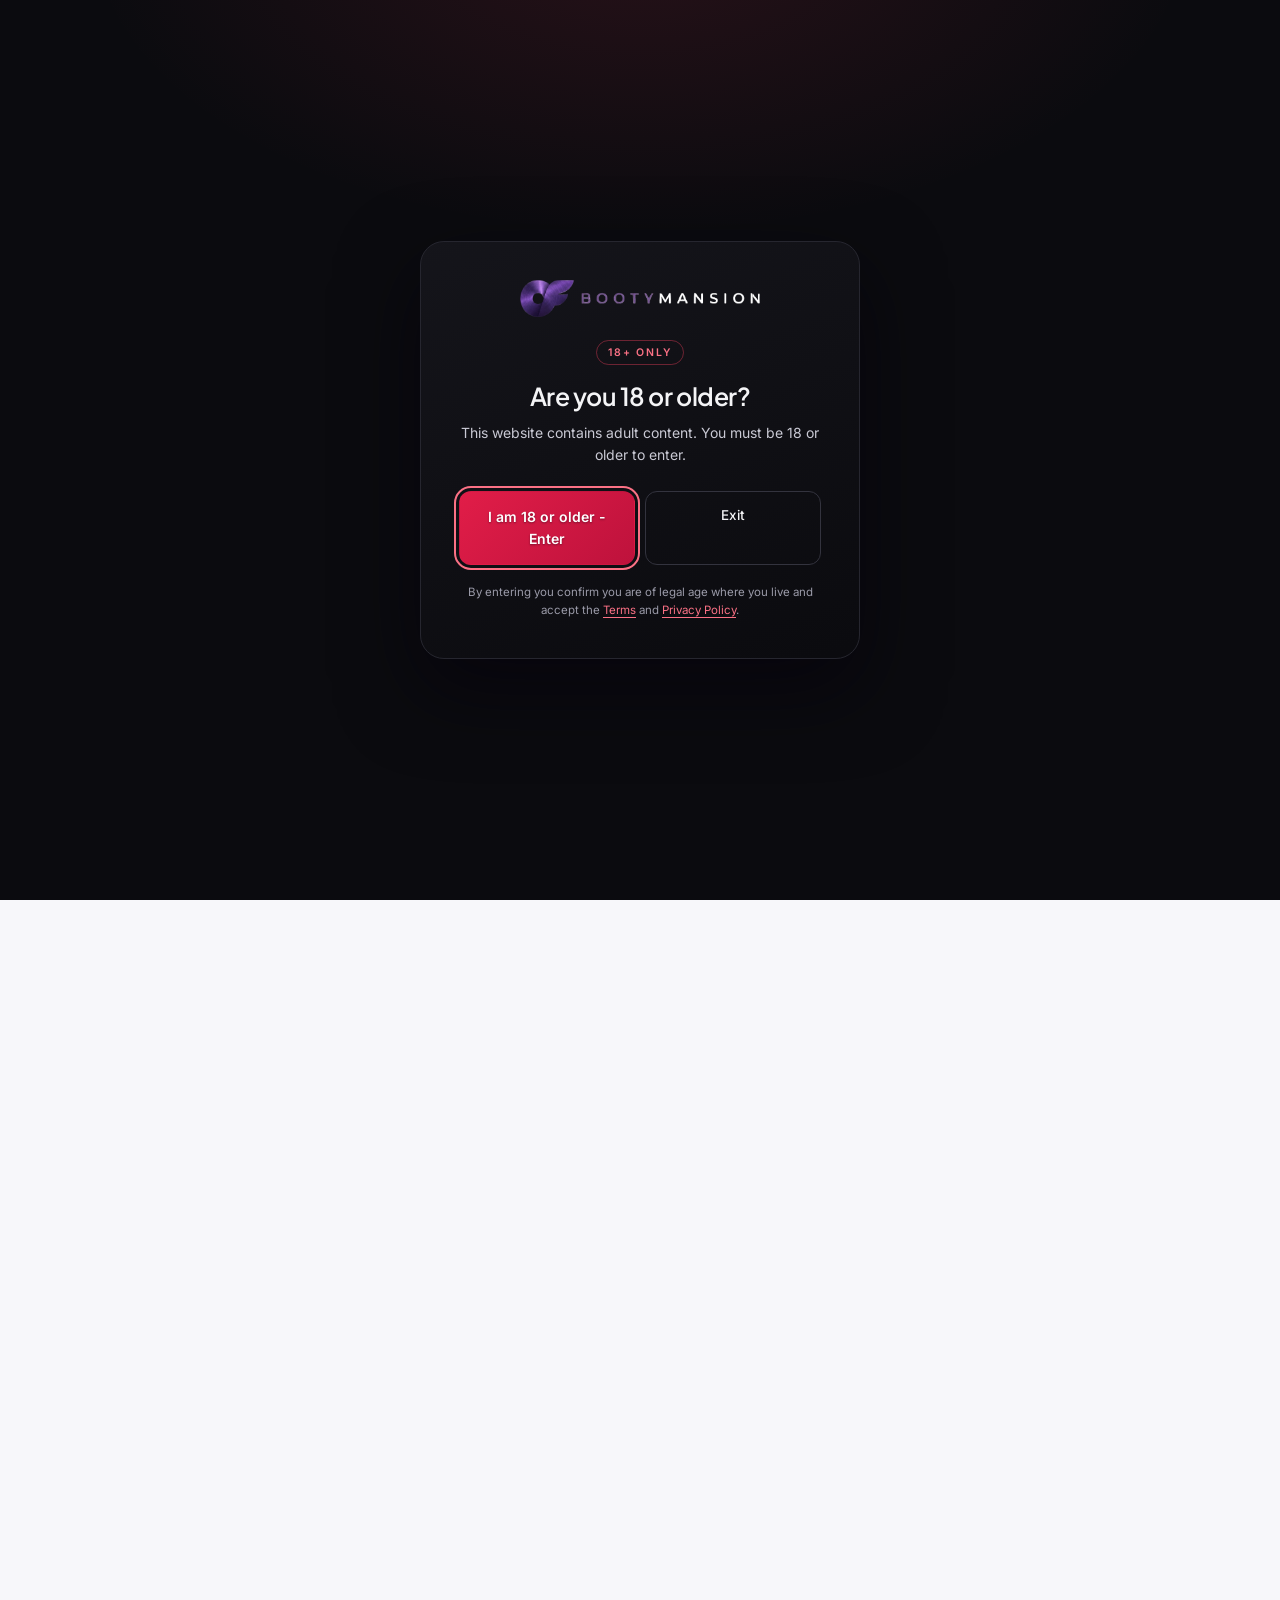
==== index.html @ 32f67596 "Add shared header/drawer to every public page with collapsible searchable categories - One shared co" ====
<!doctype html>
<html lang="en">
<head>
  <meta charset="utf-8">
  <meta name="viewport" content="width=device-width, initial-scale=1">
  <meta name="theme-color" content="#0B0B0F">
  <meta name="color-scheme" content="dark light">
  <meta name="robots" content="index,follow">
  <!-- Adult-content rating signals (required on every page). -->
  <meta name="rating" content="adult">
  <meta name="RATING" content="RTA-5042-1996-1400-1577-RTA">

  <!-- Brand assets (transparent PNG). -->
  <link rel="icon" type="image/png" sizes="32x32" href="./assets/favicon-32.png">
  <link rel="icon" type="image/png" sizes="192x192" href="./assets/favicon-192.png">
  <link rel="apple-touch-icon" href="./assets/apple-touch-icon.png">

  <!-- THEME BOOTSTRAP: runs before the stylesheet so the right theme paints first.
       Saved choice wins; otherwise the device setting decides; dark is the default. -->
  <script>
    (function () {
      var theme = "dark";
      try {
        var saved = localStorage.getItem("theme");
        if (saved === "light" || saved === "dark") theme = saved;
        else if (window.matchMedia && window.matchMedia("(prefers-color-scheme: light)").matches) theme = "light";
      } catch (error) {
        if (window.matchMedia && window.matchMedia("(prefers-color-scheme: light)").matches) theme = "light";
      }

      document.documentElement.setAttribute("data-theme", theme);

      var meta = document.querySelector('meta[name="theme-color"]');
      if (meta) meta.setAttribute("content", theme === "light" ? "#F7F7FA" : "#0B0B0F");

      var preload = document.createElement("link");
      preload.setAttribute("rel", "preload");
      preload.setAttribute("as", "image");
      preload.href = theme === "light" ? "./assets/logo-lockup-light@3x.png" : "./assets/logo-lockup@3x.png";
      preload.setAttribute("fetchpriority", "high");
      document.head.appendChild(preload);
    })();
  </script>

  <!-- SITE NAME: visible branding, SEO title and meta copy all follow SITE_NAME in the script below. -->
  <title>BootyMansion | Curated Video Entertainment</title>
  <meta name="description" content="BootyMansion is a home for curated Movies, Shorts, and video picks.">
  <meta name="author" content="BootyMansion">
  <meta property="og:type" content="website">
  <meta property="og:site_name" content="BootyMansion">
  <meta property="og:title" content="BootyMansion | Curated Video Entertainment">
  <meta property="og:description" content="Explore Movies, Shorts, and the latest videos at BootyMansion.">
  <meta name="twitter:card" content="summary">
  <meta name="twitter:title" content="BootyMansion | Curated Video Entertainment">
  <meta name="twitter:description" content="Explore Movies, Shorts, and the latest videos at BootyMansion.">

  <!-- One remote font request, swap-in so text never waits on it. Falls back to system fonts offline. -->
  <link rel="preconnect" href="https://fonts.googleapis.com">
  <link rel="preconnect" href="https://fonts.gstatic.com" crossorigin>
  <link rel="preconnect" href="https://fonts.googleapis.com">
  <link rel="preconnect" href="https://fonts.gstatic.com" crossorigin>
  <link href="https://fonts.googleapis.com/css2?family=Inter:wght@400;500;600;700&family=Plus+Jakarta+Sans:wght@600;700;800&display=swap" rel="stylesheet">

  <!-- ============================================================
       ANALYTICS
       Nothing is loaded here by default. Paste your analytics snippet
       (GA4 / GTM / Plausible / Cloudflare) on the line below. Placing it
       in <head> keeps page views accurate for the single-page layout.
       ============================================================ -->

  <link rel="stylesheet" href="/assets/preloader.css">
  <script src="/assets/video-rules.js"></script>
  <script defer src="/assets/site-nav.js"></script>
  <link rel="stylesheet" href="/assets/site.css">
</head>
<body class="home-page">
  <!-- AGE GATE: runs before any content is parsed, so a locked page never
       flashes. Screen-reader/keyboard/scroll handling lives in the script. -->
  <script src="./assets/age-gate.js"></script>

  <script src="/assets/preloader.js"></script>

  <div class="ambient" aria-hidden="true"></div>
  <a class="skip-link" href="#main">Skip to content</a>

  <!-- ================= SHARED HEADER + DRAWER ================= -->
  <!-- assets/site-nav.js builds the header, overlay and drawer on every page. -->
  <div id="site-nav-root" data-nav-extras="home"></div>

  <!-- Categories are generated from the tags on the catalogue. -->
  <div class="shell chips-shell" hidden>
    <div class="chips" id="chips" role="group" aria-label="Filter videos by category"></div>
  </div>

  <!-- ================= CONTENT-FIRST VIDEO FEED ================= -->
  <main id="main" class="shell site-main">
    <section class="section home-section" id="shorts-section" aria-labelledby="shorts-title" hidden>
      <div class="section-head compact-section-head">
        <h1 id="shorts-title">Shorts</h1>
        <a class="link-btn" href="/?view=shorts">View all <span aria-hidden="true">→</span></a>
      </div>
      <div class="grid-shorts masonry-grid" id="shorts-grid"></div>
    </section>

    <div class="ad-slot shell-ad" id="ad-banner" hidden></div>

    <section class="section home-section" id="latest-section" aria-labelledby="latest-title" hidden>
      <div class="section-head compact-section-head"><h2 id="latest-title">Latest</h2></div>
      <div class="grid-latest" id="latest-grid"></div>
    </section>

    <section class="section" id="filtered-section" aria-labelledby="filtered-title" hidden>
      <div class="section-head compact-section-head">
        <h1 id="filtered-title">Videos</h1>
        <button class="link-btn" type="button" data-clear-filter>Clear filter</button>
      </div>
      <div class="grid-filtered masonry-grid" id="filtered-grid"></div>
    </section>

    <section class="section" id="catalogue-section" aria-labelledby="catalogue-title" hidden>
      <div class="section-head compact-section-head"><h1 id="catalogue-title"></h1></div>
      <div id="catalogue-grid" class="grid-filtered masonry-grid"></div>
    </section>

    <p class="catalogue-empty" id="catalogue-empty" hidden>No videos found.</p>
    <div class="load-sentinel" id="load-sentinel" aria-hidden="true" hidden></div>
  </main>

  <!-- ================= MOBILE TAB BAR ================= -->
  <nav class="tabbar" aria-label="Quick navigation">
    <a href="/" data-view-link="home" data-tab="home"><svg class="icon" viewBox="0 0 24 24" aria-hidden="true"><path d="M4 10.5 12 4l8 6.5V20a1 1 0 0 1-1 1h-4v-6h-6v6H5a1 1 0 0 1-1-1Z"></path></svg><span>Home</span></a>
    <a href="/?view=shorts" data-view-link="shorts" data-tab="shorts"><svg class="icon" viewBox="0 0 24 24" aria-hidden="true"><path d="m12 3 1.9 4.6L18.5 9.5l-4.6 1.9L12 16l-1.9-4.6L5.5 9.5l4.6-1.9L12 3Z"></path><path d="M18.5 15.5l.8 2 2 .8-2 .8-.8 2-.8-2-2-.8 2-.8.8-2Z"></path></svg><span>Shorts</span></a>
    <a href="/?view=movies" data-view-link="movies" data-tab="movies"><svg class="icon" viewBox="0 0 24 24" aria-hidden="true"><rect x="3.5" y="5" width="17" height="14" rx="2.5"></rect><path d="M8 5v14M16 5v14"></path></svg><span>Movies</span></a>
    <a href="/?view=library" data-view-link="library" data-tab="library"><svg class="icon" viewBox="0 0 24 24" aria-hidden="true"><path d="M4.5 5.5h9a2 2 0 0 1 2 2v11h-9a2 2 0 0 1-2-2Z"></path><path d="M15.5 8.5h3a1 1 0 0 1 1 1v9h-4Z"></path></svg><span>Library</span></a>
  </nav>

  <footer class="site-footer">
    <div class="shell footer-inner">
      <a class="brand" href="/" aria-label="BootyMansion home"><span class="brand-logo" role="img" aria-label="BootyMansion"></span></a>
      <nav class="footer-legal" aria-label="Legal links">
        <a href="./terms.html">Terms</a><a href="./privacy.html">Privacy</a><a href="./compliance.html">2257</a>
      </nav>
      <span class="footer-badge">18+ only</span>
      <a class="footer-telegram" data-telegram href="#telegram"><svg class="icon" viewBox="0 0 24 24" aria-hidden="true"><path d="m22 2-7 20-4-9-9-4Z"></path><path d="M22 2 11 13"></path></svg><span>Telegram</span></a>
    </div>
  </footer>

  <div class="toast" id="toast" role="status" aria-live="polite"></div>

  <script type="module">
    /* ================================================================
       CONFIG — edit these three values only
       ================================================================ */

    // Visible branding + SEO title/meta follow this value.
    let SITE_NAME = "BootyMansion";

    // TELEGRAM: paste your full channel link, e.g. "https://t.me/yourchannel".
    // Leave it empty until you have the link; every Telegram button is rendered
    // but stays inactive (and says so on hover) instead of linking nowhere.
    let TELEGRAM_URL = "";

    // ADVERTISING — one config object drives every ad slot on the page.
    // Paste the ad snippet (Adsterra or any network) as a string. A slot with an
    // empty `code` is removed completely: no placeholder box, no reserved space.
    //   banner    – responsive banner between Shorts and Latest (300x250 on
    //               phones, 728x90 on desktop).
    //   native    – one native card inside the feed, after every `every` videos.
    //   smartlink – the single "Sponsored" card in the feed; set `url` for a
    //               text card or `code` for an image/banner card.
    const AD_CONFIG = {
      banner: {
        label: "Advertisement",
        code: ""
      },
      native: {
        label: "Advertisement",
        every: 8,
        code: ""
      },
      smartlink: {
        label: "Sponsored",
        url: "",
        code: ""
      }
    };

    /* ================================================================
       ICONS (inline SVG — no icon-library download)
       ================================================================ */
    const ICONS = {
      play: '<path d="M7 4.8c0-.7.8-1.1 1.4-.7l11 7.2a.9.9 0 0 1 0 1.4l-11 7.2c-.6.4-1.4 0-1.4-.7V4.8Z"/>',
      bookmark: '<path d="M6.5 4.5h11a1 1 0 0 1 1 1v14l-6.5-4-6.5 4v-14a1 1 0 0 1 1-1Z"/>',
      share: '<circle cx="18" cy="5" r="2.6"/><circle cx="6" cy="12" r="2.6"/><circle cx="18" cy="19" r="2.6"/><path d="m8.3 10.7 7.4-4.2M8.3 13.3l7.4 4.2"/>',
      external: '<path d="M14 4h6v6"/><path d="M20 4 11 13"/><path d="M18 14v5.5H4.5V6H10"/>',
      badge: '<path d="m9 12.5 2.2 2.2L15.5 10"/><path d="M12 3.2l2.2 1.6 2.7-.2 1 2.5 2.2 1.6-.8 2.6.8 2.6-2.2 1.6-1 2.5-2.7-.2L12 19.4l-2.2-1.6-2.7.2-1-2.5-2.2-1.6.8-2.6-.8-2.6 2.2-1.6 1-2.5 2.7.2L12 3.2Z"/>'
    };

    const svg = (name, cls = "icon") =>
      `<svg class="${cls}" viewBox="0 0 24 24" aria-hidden="true" focusable="false">${ICONS[name] || ""}</svg>`;

    /* ================================================================
       HELPERS
       ================================================================ */
    const $ = (selector, root = document) => root.querySelector(selector);

    const esc = (value) =>
      String(value == null ? "" : value).replace(/[&<>"']/g, (character) => ({
        "&": "&amp;", "<": "&lt;", ">": "&gt;", '"': "&quot;", "'": "&#39;"
      }[character]));

    const clean = (value) => {
      if (typeof value !== "string") return "";
      const trimmed = value.trim();
      return trimmed ? trimmed : "";
    };

    const safeUrl = (value) => {
      const candidate = clean(value);
      if (!candidate) return "";
      try {
        const parsed = new URL(candidate, window.location.href);
        return ["http:", "https:"].includes(parsed.protocol) ? parsed.href : "";
      } catch (error) {
        return "";
      }
    };

    const formatDuration = (seconds) => {
      if (!Number.isFinite(seconds) || seconds <= 0) return "";
      const total = Math.round(seconds);
      const hours = Math.floor(total / 3600);
      const minutes = Math.floor((total % 3600) / 60);
      const secs = String(total % 60).padStart(2, "0");
      return hours ? `${hours}:${String(minutes).padStart(2, "0")}:${secs}` : `${minutes}:${secs}`;
    };

    const plural = (count) => (count === 1 ? "" : "s");

    const tone = (index) => ["244, 63, 94", "225, 29, 72", "251, 113, 133", "190, 18, 60", "253, 164, 175"][index % 5];

    function toast(message) {
      const node = $("#toast");
      if (!node) return;
      node.textContent = message;
      node.classList.add("is-visible");
      clearTimeout(toast.timer);
      toast.timer = setTimeout(() => node.classList.remove("is-visible"), 2600);
    }

    /* ================================================================
       VIDEO DATA — served by /api/videos (D1, managed from /admin)
       ================================================================ */
    const API_TIMEOUT = 7000;

    /* ================================================================
       ONE CATALOGUE
       ================================================================
       /api/videos returns every video the site knows about: the ones added
       in /admin and the ones published through the Telegram bot (the bot's
       own catalogue is mirrored into the same database on the server, so
       the admin panel and this page always read the same rows).
       ================================================================ */

    async function fetchJson(url) {
      const controller = new AbortController();
      const timer = setTimeout(() => controller.abort(), API_TIMEOUT);
      try {
        const response = await fetch(url, {
          headers: { accept: "application/json" },
          credentials: "same-origin",
          signal: controller.signal
        });
        if (!response.ok) throw new Error(`${url} responded ${response.status}`);
        return await response.json();
      } finally {
        clearTimeout(timer);
      }
    }

    let rawVideos = [];
    let apiLive = false;
    let siteSettings = null;

    // Both calls run in parallel; one failing never blocks the other.
    const [videosResult, settingsResult] = await Promise.allSettled([
      fetchJson("/api/videos"),
      fetchJson("/api/settings")
    ]);

    if (videosResult.status === "fulfilled") {
      const payload = videosResult.value || {};
      rawVideos = Array.isArray(payload.videos) ? payload.videos : [];
      apiLive = true;
    } else {
      console.warn("Video API unavailable — falling back to the bundled samples.", videosResult.reason);
    }

    if (settingsResult.status === "fulfilled") {
      siteSettings = (settingsResult.value && settingsResult.value.settings) || null;
    }

    // Without a backend (GitHub Pages, a static preview) the bundled samples keep
    // the layout working. When the API *is* live but empty we show the empty
    // state, never fake cards.
    if (!apiLive) {
      try {
        ({ videos: rawVideos } = await import("./videos.js"));
      } catch (error) {
        console.warn("videos.js could not be loaded:", error);
        rawVideos = [];
      }
    }

    // Site name, Telegram link and the three ad slots are edited in /admin.

    if (siteSettings) {
      const siteName = clean(siteSettings.siteName);
      if (siteName) SITE_NAME = siteName.slice(0, 60);

      const telegram = clean(siteSettings.telegramUrl);
      if (/^https?:\/\//i.test(telegram)) TELEGRAM_URL = telegram;

      const asCode = (value) => (typeof value === "string" ? value.trim() : "");
      const smartlinkUrl = asCode(siteSettings.adSmartlinkUrl);

      AD_CONFIG.banner.code = asCode(siteSettings.adBannerCode);
      AD_CONFIG.native.code = asCode(siteSettings.adNativeCode);
      AD_CONFIG.smartlink.code = asCode(siteSettings.adSmartlinkCode);
      if (/^https?:\/\//i.test(smartlinkUrl)) AD_CONFIG.smartlink.url = smartlinkUrl;
    }

    // Every tag of a video, as a list. The panel writes them comma separated.
    function splitTags(value) {
      const list = Array.isArray(value) ? value : String(value == null ? "" : value).split(",");
      return list.map((tag) => clean(tag)).filter(Boolean);
    }

    // An API row becomes the same shape videos.js uses.
    function apiRowToVideo(row) {
      if (!row || typeof row !== "object") return null;

      const embedUrl = clean(row.embed_url);
      const videoUrl = clean(row.video_url);

      return {
        id: row.id != null ? `a${row.id}` : null,
        title: row.title,
        creator: row.creator,
        views: row.views,
        duration: clean(row.duration) || formatDuration(Number(row.duration_seconds)),
        durationSeconds: window.VideoRules.seconds(row.duration_seconds) || window.VideoRules.seconds(row.duration),
        tag: row.tag,
        category: clean(row.tag),
        tags: splitTags(row.tags),
        caption: clean(row.caption),
        thumb: row.thumbnail_url,
        url: videoUrl || embedUrl,
        embed: /^https?:\/\//i.test(embedUrl) ? embedUrl : null,
        orientation: row.orientation,
        featured: row.featured === true || row.featured === 1,
        pinned: row.pinned === true || row.pinned === 1,
        posted: postedLabel(row.created_at),
        createdAt: clean(row.created_at),
        source: clean(row.source)
      };
    }

    function postedLabel(value) {
      if (!value) return "";
      const raw = String(value);
      const date = new Date(/[zZ]|[+-]\d{2}:?\d{2}$/.test(raw) ? raw : `${raw.replace(" ", "T")}Z`);
      if (Number.isNaN(date.getTime())) return "";

      const days = Math.floor((Date.now() - date.getTime()) / 86400000);
      if (days <= 0) return "Today";
      if (days === 1) return "Yesterday";
      if (days < 7) return `${days} days ago`;
      if (days < 30) {
        const weeks = Math.floor(days / 7);
        return `${weeks} week${weeks === 1 ? "" : "s"} ago`;
      }
      const months = Math.floor(days / 30);
      return `${months} month${months === 1 ? "" : "s"} ago`;
    }

    function getVideoUrls(url) {
      let originalUrl = null;
      let directUrl = null;

      try {
        const parsedUrl = new URL(url, window.location.href);
        if (parsedUrl.protocol === "https:" || parsedUrl.protocol === "http:") {
          originalUrl = parsedUrl.href;

          // Videy share links -> direct MP4 file.
          if (/(^|\.)videy\.co$/i.test(parsedUrl.hostname) && /^\/v\/?$/.test(parsedUrl.pathname)) {
            const id = parsedUrl.searchParams.get("id");
            if (id && /^[\w-]+$/.test(id)) {
              directUrl = `https://cdn.videy.co/${encodeURIComponent(id)}.mp4`;
            }
          }

          // Any direct .mp4 link also plays in the built-in player.
          if (!directUrl && /\.mp4$/i.test(parsedUrl.pathname)) {
            directUrl = parsedUrl.href;
          }
        }
      } catch (error) {
        // Ignore invalid URLs; those entries are skipped below.
      }

      return { originalUrl, directUrl };
    }

    function normalizeVideo(video, index) {
      if (!video || typeof video !== "object") return null;

      const title = clean(video.title);
      const { originalUrl, directUrl } = getVideoUrls(video.url);
      if (!title || (!originalUrl && !directUrl)) return null;

      const embedUrl = typeof video.embed === "string" && /^https?:\/\//i.test(video.embed)
        ? video.embed
        : null;

      const format = video.format === "short" || video.vertical === true || video.orientation === "vertical"
        ? "short"
        : "landscape";

      return {
        id: video.id || `v${index}`,
        title,
        creator: clean(video.creator),
        views: clean(video.views),
        duration: clean(video.duration) || formatDuration(Number(video.durationSeconds)),
        durationSeconds: window.VideoRules.seconds(video.durationSeconds) || window.VideoRules.seconds(video.duration),
        posted: clean(video.posted || video.ago),
        createdAt: clean(video.createdAt || video.created_at),
        category: clean(video.category),
        tag: clean(video.tag),
        tags: Array.isArray(video.tags) ? video.tags.map((tag) => clean(tag)).filter(Boolean) : [],
        caption: clean(video.caption),
        description: clean(video.description || video.subtitle || video.caption),
        thumb: safeUrl(video.thumb),
        format,
        url: originalUrl || directUrl,
        directUrl,
        embedUrl,
        durationKnown: clean(video.duration),
        featured: Boolean(video.featured),
        pinned: Boolean(video.pinned),
        ratio: 0
      };
    }

    const siteVideos = (Array.isArray(rawVideos) ? rawVideos : [])
      .map(apiLive ? apiRowToVideo : (video) => video)
      .filter(Boolean);

    const VIDEOS = siteVideos.map(normalizeVideo).filter(Boolean);

    const videoKind = (video) => window.VideoRules.kind(video.durationSeconds);
    const isShort = (video) => videoKind(video) === "short";
    const isMovie = (video) => videoKind(video) === "movie";

    /* ================================================================
       HOW RECENT IS A VIDEO
       ----------------------------------------------------------------
       The catalogue hands us a timestamp per row (created_at), and the
       display text ("3 days ago") as a fallback for rows that only
       carry a date. Both are turned into a number so the Up next rail
       can sort by age without inventing anything.
       ================================================================ */
    function videoPublishedAt(video) {
      const raw = String(video.createdAt || "").trim();
      if (raw) {
        const stamp = Date.parse(/[zZ]|[+-]\d{2}:?\d{2}$/.test(raw) ? raw : `${raw.replace(" ", "T")}Z`);
        if (!Number.isNaN(stamp)) return stamp;
      }

      const label = String(video.posted || "").trim().toLowerCase();
      if (!label) return 0;

      const now = Date.now();
      if (label === "today") return now;
      if (label === "yesterday") return now - 86400000;

      const match = /^(\d+)\s*(d|day|days|w|week|weeks|m|mo|month|months)\s*ago$/.exec(label);
      if (match) {
        const amount = Number(match[1]);
        const unit = match[2].charAt(0);
        if (unit === "d") return now - amount * 86400000;
        if (unit === "w") return now - amount * 604800000;
        return now - amount * 2592000000;
      }

      const stamp = Date.parse(label);
      return Number.isNaN(stamp) ? 0 : stamp;
    }

    function videoTags(video) {
      return [...new Set([...(video.tags || []), video.tag].map((tag) => clean(tag)).filter(Boolean))];
    }

    const categories = [...new Set(VIDEOS.flatMap(videoTags).filter((tag) => !/^(all|shorts|movies)$/i.test(tag)))];
    const BY_RECENCY = VIDEOS
      .map((video, index) => ({ video, index, at: videoPublishedAt(video) }))
      .sort((a, b) => (b.at - a.at) || (a.index - b.index))
      .map((entry) => entry.video);
    const PINNED_FIRST = BY_RECENCY.slice().sort((a, b) => Number(Boolean(b.pinned || b.featured)) - Number(Boolean(a.pinned || a.featured)));
    const MOVIES = PINNED_FIRST.filter(isMovie);
    const SHORTS = PINNED_FIRST.filter(isShort);
    const HOME_LATEST = MOVIES.length ? MOVIES : PINNED_FIRST;

    const pageParams = new URLSearchParams(window.location.search);
    const requestedView = pageParams.get("view");
    const validViews = new Set(["home", "movies", "shorts", "library"]);
    const view = validViews.has(requestedView) ? requestedView : "home";

    /* A category link from the shared drawer lands here as ?category=<tag>. */
    const state = {
      view,
      chip: clean(pageParams.get("category")) || "All",
      query: ""
    };

    /* ================================================================
       THUMBNAILS (poster frame, lazy + data-saver aware)
       ================================================================ */
    const saveData = () => Boolean(navigator.connection && navigator.connection.saveData);

    const frameObserver = "IntersectionObserver" in window
      ? new IntersectionObserver((entries) => {
          entries.forEach((entry) => {
            if (!entry.isIntersecting) return;
            frameObserver.unobserve(entry.target);
            loadFirstFrame(entry.target);
          });
        }, { rootMargin: "320px 0px" })
      : null;

    function markReady(posterNode) {
      if (!posterNode) return;
      posterNode.classList.add("has-media");
    }

    function loadFirstFrame(media) {
      const video = media.querySelector?.("video[data-src]");
      if (video) {
        video.src = video.dataset.src;
        delete video.dataset.src;
      }
    }

    function watchFrame(media, eager) {
      if (eager || !frameObserver) loadFirstFrame(media);
      else frameObserver.observe(media);
    }

    function attachMedia(posterButton, video, { eager = false } = {}) {
      const posterNode = posterButton.closest(".poster");
      if (!posterNode) return;

      if (video.thumb) {
        const image = document.createElement("img");
        image.className = "poster__media";
        image.alt = "";
        image.decoding = "async";
        image.loading = eager ? "eager" : "lazy";
        if (eager) image.fetchPriority = "high";
        image.src = video.thumb;
        image.addEventListener("load", () => {
          applyNaturalRatio(posterNode, video, image.naturalWidth, image.naturalHeight);
          markReady(posterNode);
        }, { once: true });
        image.addEventListener("error", () => {
          image.remove();
          addFrameVideo(posterButton, video, eager);
        }, { once: true });
        posterButton.append(image);
        return;
      }

      addFrameVideo(posterButton, video, eager);
    }

    function addFrameVideo(posterButton, video, eager) {
      const posterNode = posterButton.closest(".poster");
      if (!posterNode || !video.directUrl) return;

      // On metered connections the gradient artwork stands in for the frame.
      if (saveData() && !eager) return;

      const frame = document.createElement("video");
      frame.className = "poster__media";
      frame.muted = true;
      frame.defaultMuted = true;
      frame.playsInline = true;
      frame.preload = "metadata";
      frame.tabIndex = -1;
      frame.setAttribute("aria-hidden", "true");
      frame.dataset.src = `${video.directUrl}#t=1`;
      posterButton.append(frame);

      const ready = () => markReady(posterNode);
      frame.addEventListener("loadeddata", ready, { once: true });
      frame.addEventListener("seeked", ready, { once: true });
      frame.addEventListener("loadedmetadata", () => {
        applyNaturalRatio(posterNode, video, frame.videoWidth, frame.videoHeight);
        if (frame.duration > 0.6) frame.currentTime = 0.5;
      }, { once: true });
      frame.addEventListener("error", () => frame.remove(), { once: true });

      watchFrame(posterButton, eager);
    }

    /* ================================================================
       POSTER / CARD MARKUP
       ================================================================ */
    function createPoster(video, { variant = "card", eager = false } = {}) {
      const wrap = document.createElement("div");
      wrap.className = `poster poster--${variant}`;
      wrap.style.setProperty("--tone", tone(Number(String(video.id).replace(/\D/g, "")) || 0));
      const defaultRatio = video.ratio || (video.format === "short" ? 9 / 16 : 16 / 9);
      wrap.style.setProperty("--ar", String(defaultRatio));

      const duration = video.duration || (video.durationSeconds ? formatDuration(video.durationSeconds) : "—");
      const link = document.createElement("a");
      link.className = "poster__btn";
      link.href = watchUrl(video);
      link.setAttribute("aria-label", `Watch ${video.title}`);
      link.innerHTML = [
        '<span class="poster__art" aria-hidden="true"></span>',
        '<span class="poster__shade" aria-hidden="true"></span>',
        isShort(video) ? '<span class="poster__short">Short</span>' : "",
        `<span class="poster__dur" data-duration-for="${esc(video.id)}">${esc(duration)}</span>`,
        `<span class="poster__play" aria-hidden="true">${svg("play", "icon icon--fill")}</span>`
      ].join("");

      wrap.append(link);
      attachMedia(link, video, { eager });
      return wrap;
    }

    function createVideoCard(video, { variant = "masonry", eager = false } = {}) {
      const card = document.createElement("article");
      card.className = `media-card video-card ${variant === "movie" ? "movie-card" : "masonry-card"}`;
      card.append(createPoster(video, { variant: "card", eager }));

      const body = document.createElement("div");
      body.className = "card__body";
      body.innerHTML = [
        `<h3 class="card__title"><a href="${esc(watchUrl(video))}">${esc(video.title)}</a></h3>`,
        `<p class="card__meta">${esc(video.views || "0")} views</p>`
      ].join("");
      card.append(body);
      return card;
    }

    /* ================================================================
       ADVERTISEMENTS — every slot is built from AD_CONFIG
       ================================================================ */
    const adCode = (value) => (typeof value === "string" ? value.trim() : "");
    const adLabel = (slot) => (slot && slot.label) || "Advertisement";

    const adUrl = (value) => {
      try {
        const parsed = new URL(String(value || "").trim());
        return ["http:", "https:"].includes(parsed.protocol) ? parsed.href : "";
      } catch (error) {
        return "";
      }
    };

    // Scripts inserted with innerHTML never execute. Re-create them once the
    // slot is close to the viewport, which is what keeps ad code lazy.
    function runAdScripts(frame) {
      frame.querySelectorAll("script").forEach((stale) => {
        const script = document.createElement("script");
        for (const attribute of stale.attributes) script.setAttribute(attribute.name, attribute.value);
        script.textContent = stale.textContent;
        stale.replaceWith(script);
      });
    }

    const adObserver = "IntersectionObserver" in window
      ? new IntersectionObserver((entries) => {
          entries.forEach((entry) => {
            if (!entry.isIntersecting) return;
            adObserver.unobserve(entry.target);
            runAdScripts(entry.target);
          });
        }, { rootMargin: "300px 0px" })
      : null;

    function startAd(frame) {
      if (!frame) return;
      if (adObserver) adObserver.observe(frame);
      else runAdScripts(frame);
    }

    function createAdCard(slot, code) {
      const card = document.createElement("article");
      card.className = "ad-card";

      const label = document.createElement("span");
      label.className = "ad-card__label";
      label.textContent = adLabel(slot);

      const frame = document.createElement("div");
      frame.className = "ad-card__frame";
      frame.innerHTML = code;

      card.append(label, frame);
      startAd(frame);
      return card;
    }

    function createNativeAdCard() {
      const slot = AD_CONFIG.native || {};
      const code = adCode(slot.code);
      return code ? createAdCard(slot, code) : null;
    }

    function createSmartlinkCard() {
      const slot = AD_CONFIG.smartlink || {};
      const code = adCode(slot.code);
      const href = adUrl(slot.url);
      if (!code && !href) return null;
      if (code) return createAdCard(slot, code);

      const card = document.createElement("article");
      card.className = "sponsored-card";
      card.innerHTML = `
        <a class="sponsored-card__link" href="${esc(href)}" target="_blank" rel="noopener sponsored">
          <span>
            <span class="sponsored-label">${esc(adLabel(slot))} · Exclusive</span>
            <span class="sponsored-card__title">A private offer, selected for you.</span>
            <span class="sponsored-card__description">Discover the featured promotion. This clearly marked sponsored placement is separate from the video library.</span>
          </span>
          <span class="sponsored-card__cta">Explore offer
            <svg class="icon" viewBox="0 0 24 24"><path d="M5 12h14M13 6l6 6-6 6"></path></svg>
          </span>
        </a>`;
      return card;
    }

    // (a) Banner between Shorts and Trending. Hidden when no code is configured.
    function mountBannerAd() {
      const container = $("#ad-banner");
      if (!container) return;
      const slot = AD_CONFIG.banner || {};
      const code = adCode(slot.code);

      if (!code) {
        container.hidden = true;
        container.replaceChildren();
        return;
      }

      const label = document.createElement("span");
      label.className = "ad-slot__label";
      label.textContent = adLabel(slot);

      const frame = document.createElement("div");
      frame.className = "ad-slot__frame";
      frame.innerHTML = code;

      container.replaceChildren(label, frame);
      container.hidden = false;
      startAd(frame);
    }

    /* ================================================================
       MASONRY / NATURAL-RATIO GRIDS
       ================================================================ */
    const masonryMobile = window.matchMedia("(max-width: 767px)");

    function masonryColumnCount(grid) {
      if (grid.classList.contains("grid-shorts")) return masonryMobile.matches ? 2 : 4;
      return masonryMobile.matches ? 2 : 4;
    }

    function masonryGap(grid) {
      const value = parseFloat(getComputedStyle(grid).columnGap);
      return Number.isFinite(value) ? value : 16;
    }

    function estimatedCardHeight(card, columnWidth, mobile) {
      if (card.classList.contains("sponsored-card") || card.classList.contains("ad-card")) return mobile ? 190 : 230;
      const poster = card.querySelector(".poster");
      const ratio = parseFloat(poster && poster.style.getPropertyValue("--ar"));
      return columnWidth / (Number.isFinite(ratio) && ratio > 0 ? ratio : 16 / 9) + (mobile ? 48 : 58);
    }

    function distributeMasonry(grid) {
      const cards = grid._masonryCards;
      if (!grid.classList.contains("masonry-grid") || !cards || !cards.length) return;
      const cols = masonryColumnCount(grid);
      const gap = masonryGap(grid);
      const mobile = masonryMobile.matches;
      const width = grid.clientWidth;
      const columnWidth = width ? Math.max(80, (width - gap * (cols - 1)) / cols) : (mobile ? 140 : 300);
      grid.replaceChildren();

      const columns = [];
      const estimated = [];
      for (let index = 0; index < cols; index += 1) {
        const column = document.createElement("div");
        column.className = "masonry__col";
        grid.append(column);
        columns.push(column);
        estimated.push(0);
      }
      const measurable = width > 0 && grid.offsetParent !== null;
      cards.forEach((card) => {
        let target = 0;
        for (let index = 1; index < cols; index += 1) {
          const current = measurable ? columns[target].offsetHeight : estimated[target];
          const candidate = measurable ? columns[index].offsetHeight : estimated[index];
          if (candidate < current) target = index;
        }
        columns[target].append(card);
        estimated[target] += estimatedCardHeight(card, columnWidth, mobile) + gap;
      });
      grid.dataset.masonryCols = String(cols);
    }

    let masonryTimer = 0;
    function scheduleMasonryReflow() {
      window.clearTimeout(masonryTimer);
      masonryTimer = window.setTimeout(() => {
        document.querySelectorAll(".masonry-grid").forEach(distributeMasonry);
      }, 100);
    }

    function applyNaturalRatio(posterNode, video, width, height) {
      if (!posterNode || !width || !height) return;
      const ratio = width / height;
      if (!Number.isFinite(ratio) || ratio <= 0) return;
      if (video && video.format === "short" && width >= height) return;
      const rounded = Number(ratio.toFixed(4));
      if (video) video.ratio = rounded;
      posterNode.style.setProperty("--ar", String(rounded));
      if (posterNode.closest(".masonry-grid")) scheduleMasonryReflow();
    }

    window.addEventListener("resize", scheduleMasonryReflow);

    function appendVideoBatch(grid, items, { variant = "masonry", native = false, final = false } = {}) {
      if (!grid._masonryCards) grid._masonryCards = [];
      const additions = [];
      const offset = grid._videoCount || 0;
      const every = Math.max(1, Number(AD_CONFIG.native && AD_CONFIG.native.every) || 8);

      items.forEach((video, index) => {
        const card = createVideoCard(video, { variant, eager: offset + index < 2 });
        additions.push(card);
        if (native && !grid._nativeInserted && (offset + index + 1) % every === 0) {
          const ad = createNativeAdCard();
          if (ad) { additions.push(ad); grid._nativeInserted = true; }
        }
      });

      grid._videoCount = offset + items.length;
      if (native && final && grid._videoCount) {
        if (!grid._nativeInserted) {
          const ad = createNativeAdCard();
          if (ad) { additions.push(ad); grid._nativeInserted = true; }
        }
        if (!grid._smartlinkInserted) {
          const smartlink = createSmartlinkCard();
          if (smartlink) { additions.push(smartlink); grid._smartlinkInserted = true; }
        }
      }

      if (grid.classList.contains("masonry-grid")) {
        grid._masonryCards.push(...additions);
        distributeMasonry(grid);
      } else {
        grid.append(...additions);
      }
    }

    function fillGrid(grid, items, options = {}) {
      grid.replaceChildren();
      grid._masonryCards = [];
      grid._videoCount = 0;
      grid._nativeInserted = false;
      grid._smartlinkInserted = false;
      appendVideoBatch(grid, items, { ...options, final: true });
    }

    function watchUrl(video) {
      if (!video) return "/";
      const id = String(video.id || "");
      const key = id.replace(/^a/, "") || id;
      return `/watch?v=${encodeURIComponent(key)}`;
    }

    /* ================================================================
       CATALOGUE FILTERS, HOME SHELVES AND INFINITE SCROLL
       ================================================================ */
    const PAGE_SIZE = 12;
    const chipsShell = $(".chips-shell");
    const loadSentinel = $("#load-sentinel");
    let pager = null;
    let loadObserver = null;

    if ("IntersectionObserver" in window) {
      loadObserver = new IntersectionObserver((entries) => {
        if (entries.some((entry) => entry.isIntersecting)) loadNextPage();
      }, { rootMargin: "500px 0px" });
    }

    function matchesFilter(video) {
      const query = state.query.trim().toLowerCase();
      const chip = state.chip;
      if (chip === "Shorts" && !isShort(video)) return false;
      if (chip === "Movies" && !isMovie(video)) return false;
      if (chip !== "All" && chip !== "Shorts" && chip !== "Movies" &&
          !videoTags(video).some((tag) => tag.toLowerCase() === chip.toLowerCase())) return false;
      if (!query) return true;
      const haystack = [video.title, video.creator, video.category, video.tag, ...videoTags(video), video.description]
        .filter(Boolean).join(" ").toLowerCase();
      return haystack.includes(query);
    }

    function setActiveView(viewName) {
      document.querySelectorAll("[data-view-link]").forEach((link) => {
        const active = link.dataset.viewLink === viewName;
        link.classList.toggle("is-active", active);
        if (active) link.setAttribute("aria-current", "page");
        else link.removeAttribute("aria-current");
      });
    }

    function renderChips() {
      const bar = $("#chips");
      if (chipsShell) chipsShell.hidden = state.view !== "home";
      const labels = ["All", "Shorts", "Movies", ...categories];
      bar.replaceChildren();
      labels.forEach((label) => {
        const chip = document.createElement("button");
        chip.type = "button";
        chip.className = "chip";
        chip.dataset.chip = label;
        chip.textContent = label;
        const active = state.chip.toLowerCase() === label.toLowerCase();
        chip.classList.toggle("is-active", active);
        chip.setAttribute("aria-pressed", String(active));
        bar.append(chip);
      });
    }

    function setGridVariant(grid, variant) {
      grid.classList.toggle("grid-latest", variant === "movie");
      grid.classList.toggle("grid-shorts", variant === "shorts");
      grid.classList.toggle("masonry-grid", variant !== "movie");
    }

    function showPaginatedGrid(grid, items, { variant = "masonry", native = false } = {}) {
      if (loadObserver && loadSentinel) loadObserver.unobserve(loadSentinel);
      setGridVariant(grid, variant);
      grid.replaceChildren();
      grid._masonryCards = [];
      grid._videoCount = 0;
      grid._nativeInserted = false;
      grid._smartlinkInserted = false;
      pager = { grid, items, variant, native, cursor: 0, loading: false };
      loadSentinel.hidden = true;
      loadNextPage();
    }

    function loadNextPage() {
      if (!pager || pager.loading) return;
      pager.loading = true;
      const next = pager.items.slice(pager.cursor, pager.cursor + PAGE_SIZE);
      pager.cursor += next.length;
      const final = pager.cursor >= pager.items.length;
      if (next.length) appendVideoBatch(pager.grid, next, { variant: pager.variant, native: pager.native, final });
      const more = pager.cursor < pager.items.length;
      loadSentinel.hidden = !more;
      if (more && loadObserver) loadObserver.observe(loadSentinel);
      pager.loading = false;
      scheduleMasonryReflow();
      if (more && !loadObserver) window.requestAnimationFrame(checkSentinel);
    }

    function checkSentinel() {
      if (!pager || loadSentinel.hidden || pager.loading) return;
      if (loadSentinel.getBoundingClientRect().top <= window.innerHeight + 500) loadNextPage();
    }

    if (!loadObserver) {
      let checkFrame = 0;
      window.addEventListener("scroll", () => {
        if (checkFrame) return;
        checkFrame = window.requestAnimationFrame(() => {
          checkFrame = 0;
          checkSentinel();
        });
      }, { passive: true });
    }

    function renderPage() {
      setActiveView(state.view);
      renderChips();
      const shortsSection = $("#shorts-section");
      const latestSection = $("#latest-section");
      const filteredSection = $("#filtered-section");
      const catalogueSection = $("#catalogue-section");
      const empty = $("#catalogue-empty");
      const banner = $("#ad-banner");
      if (loadObserver && loadSentinel) loadObserver.unobserve(loadSentinel);
      pager = null;
      loadSentinel.hidden = true;
      empty.hidden = true;
      shortsSection.hidden = true;
      latestSection.hidden = true;
      filteredSection.hidden = true;
      catalogueSection.hidden = true;

      if (state.view === "home") {
        const isFiltered = state.chip !== "All" || Boolean(state.query.trim());
        if (!isFiltered) {
          const shorts = SHORTS.slice(0, 8);
          if (shorts.length) {
            shortsSection.hidden = false;
            fillGrid($("#shorts-grid"), shorts, { variant: "shorts" });
          }
          mountBannerAd();
          const latest = HOME_LATEST;
          if (latest.length) {
            latestSection.hidden = false;
            showPaginatedGrid($("#latest-grid"), latest, { variant: "movie", native: true });
          }
          if (!shorts.length && !latest.length) {
            empty.textContent = "No videos yet.";
            empty.hidden = false;
          }
          return;
        }

        banner.hidden = true;
        const items = PINNED_FIRST.filter(matchesFilter);
        if (!items.length) {
          empty.textContent = "No videos match this filter.";
          empty.hidden = false;
          return;
        }
        const variant = state.chip === "Movies" ? "movie" : state.chip === "Shorts" ? "shorts" : "masonry";
        filteredSection.hidden = false;
        $("#filtered-title").textContent = state.query.trim() ? "Search results" : state.chip;
        showPaginatedGrid($("#filtered-grid"), items, { variant });
        return;
      }

      banner.hidden = true;
      const items = state.view === "movies" ? MOVIES : state.view === "shorts" ? SHORTS : PINNED_FIRST;
      const title = state.view === "library" ? "Full library" : state.view === "movies" ? "Movies" : "Shorts";
      $("#catalogue-title").textContent = title;
      if (state.query.trim()) {
        const query = state.query.trim().toLowerCase();
        const searchable = items.filter((video) => [video.title, video.creator, video.description, ...videoTags(video)].filter(Boolean).join(" ").toLowerCase().includes(query));
        if (!searchable.length) {
          empty.textContent = "No videos match your search.";
          empty.hidden = false;
          return;
        }
        catalogueSection.hidden = false;
        showPaginatedGrid($("#catalogue-grid"), searchable, { variant: state.view === "movies" ? "movie" : state.view === "shorts" ? "shorts" : "masonry", native: state.view === "movies" });
        return;
      }
      if (!items.length) {
        empty.textContent = `No ${title.toLowerCase()} yet.`;
        empty.hidden = false;
        return;
      }
      catalogueSection.hidden = false;
      showPaginatedGrid($("#catalogue-grid"), items, { variant: state.view === "movies" ? "movie" : state.view === "shorts" ? "shorts" : "masonry", native: state.view === "movies" });
    }

    /* ================================================================
       TELEGRAM + SMARTLINK + SOCIALS
       ================================================================ */
    const telegramConfigured = /^https?:\/\//i.test(TELEGRAM_URL.trim());

    // Attributes only (no listeners), so it can safely run after every re-render.
    function applyTelegramLinks() {
      document.querySelectorAll("[data-telegram]").forEach((link) => {
        if (telegramConfigured) {
          link.href = TELEGRAM_URL.trim();
          link.target = "_blank";
          link.rel = "noopener noreferrer";
          link.classList.remove("is-unconfigured");
          link.removeAttribute("aria-disabled");
          link.removeAttribute("title");
        } else {
          link.href = "#telegram";
          link.classList.add("is-unconfigured");
          link.setAttribute("aria-disabled", "true");
          link.title = "Add your Telegram link to TELEGRAM_URL in index.html to activate this button.";
        }
      });
    }

    /* ================================================================
       NAV / SEARCH / MENU
       ================================================================ */
    function syncSearchInputs(value) {
      ["#search-input", "#search-input-mobile"].forEach((selector) => {
        const input = $(selector);
        if (input && input.value !== value) input.value = value;
      });
    }

    let searchTimer = 0;

    function handleSearch(value) {
      state.query = value;
      syncSearchInputs(value);
      renderPage();
      clearTimeout(searchTimer);
      searchTimer = window.setTimeout(() => {
        const section = state.view === "home" && state.chip === "All" && !state.query.trim()
          ? $("#latest-section")
          : state.view === "home" ? $("#filtered-section") : $("#catalogue-section");
        if (!section || section.hidden) return;
        const rect = section.getBoundingClientRect();
        if (rect.top < 0) window.scrollTo({ top: rect.top + window.scrollY - 76, behavior: "smooth" });
      }, 350);
    }

    function setupSearch() {
      $("#search-input")?.addEventListener("input", (event) => handleSearch(event.target.value));
      $("#search-input-mobile")?.addEventListener("input", (event) => handleSearch(event.target.value));

      const toggle = $(".search-toggle");
      const panel = $("#search-mobile");
      toggle?.addEventListener("click", () => {
        const open = toggle.getAttribute("aria-expanded") === "true";
        toggle.setAttribute("aria-expanded", String(!open));
        panel.hidden = open;
        if (!open) $("#search-input-mobile")?.focus();
      });

      document.querySelectorAll(".search").forEach((form) => {
        form.addEventListener("submit", (event) => event.preventDefault());
      });
    }

    /* ================================================================
       EVENTS
       ================================================================ */
    function setupEvents() {
      document.addEventListener("click", (event) => {
        const target = event.target;
        const telegramLink = target.closest("[data-telegram]");
        if (telegramLink) {
          if (!telegramConfigured) {
            event.preventDefault();
            toast("Telegram link coming soon");
          }
          return;
        }

        const chip = target.closest("[data-chip]");
        if (chip) {
          state.chip = chip.dataset.chip;
          renderPage();
          return;
        }

        if (target.closest("[data-clear-filter]")) {
          state.chip = "All";
          state.query = "";
          syncSearchInputs("");
          renderPage();
          return;
        }
      });
    }

    /* Top navigation and mobile tabs share the current type-filtered view. */
    setActiveView(state.view);

    /* ================================================================
       THEME (dark default, saved choice, device preference on first visit)
       ================================================================ */
    const THEME_KEY = "theme";
    const themeRoot = document.documentElement;
    let themeTimer = 0;

    function storedTheme() {
      try {
        const saved = localStorage.getItem(THEME_KEY);
        return saved === "light" || saved === "dark" ? saved : null;
      } catch (error) {
        return null;
      }
    }

    function prefersLight() {
      return Boolean(window.matchMedia && window.matchMedia("(prefers-color-scheme: light)").matches);
    }

    function applyTheme(theme, { persist = false, animate = false } = {}) {
      const next = theme === "light" ? "light" : "dark";
      const reduceMotion = window.matchMedia && window.matchMedia("(prefers-reduced-motion: reduce)").matches;

      if (animate && !reduceMotion) {
        themeRoot.classList.add("is-theming");
        clearTimeout(themeTimer);
        themeTimer = window.setTimeout(() => themeRoot.classList.remove("is-theming"), 340);
      }

      themeRoot.setAttribute("data-theme", next);

      if (persist) {
        try { localStorage.setItem(THEME_KEY, next); } catch (error) { /* private mode */ }
      }

      const themeColor = document.querySelector('meta[name="theme-color"]');
      if (themeColor) themeColor.setAttribute("content", next === "light" ? "#F7F7FA" : "#0B0B0F");

      const label = `Switch to ${next === "light" ? "dark" : "light"} mode`;
      document.querySelectorAll("[data-theme-toggle]").forEach((button) => {
        button.setAttribute("aria-label", label);
        button.setAttribute("title", label);
      });
      document.querySelectorAll("[data-theme-action-label]").forEach((node) => {
        node.textContent = label;
      });
    }

    function setupTheme() {
      applyTheme(themeRoot.getAttribute("data-theme") || storedTheme() || (prefersLight() ? "light" : "dark"));

      document.querySelectorAll("[data-theme-toggle]").forEach((button) => {
        button.addEventListener("click", () => {
          const next = themeRoot.getAttribute("data-theme") === "light" ? "dark" : "light";
          applyTheme(next, { persist: true, animate: true });
          window.SiteNav?.close();
        });
      });

      // Follow the device setting until the visitor makes an explicit choice.
      if (window.matchMedia) {
        const query = window.matchMedia("(prefers-color-scheme: light)");
        const followSystem = (event) => {
          if (!storedTheme()) applyTheme(event.matches ? "light" : "dark", { animate: true });
        };
        if (query.addEventListener) query.addEventListener("change", followSystem);
        else if (query.addListener) query.addListener(followSystem);
      }

      // Warm the other logo variant when the browser is idle so the swap is instant.
      const warm = window.requestIdleCallback || ((callback) => window.setTimeout(callback, 1400));
      warm(() => {
        const other = new Image();
        other.src = themeRoot.getAttribute("data-theme") === "light"
          ? "./assets/logo-lockup@3x.png"
          : "./assets/logo-lockup-light@3x.png";
      });
    }

    /* ================================================================
       BRANDING SYNC + BOOT
       ================================================================ */
    function syncBranding() {
      document.querySelectorAll("[data-site-name]").forEach((node) => {
        node.textContent = SITE_NAME;
      });

      const suffix = " | Curated Video Entertainment";
      document.title = `${SITE_NAME}${suffix}`;
      document.querySelector('meta[name="author"]')?.setAttribute("content", SITE_NAME);
      document.querySelector('meta[name="description"]')?.setAttribute(
        "content",
        `${SITE_NAME} is a home for curated Movies, Shorts, and video picks.`
      );
      document.querySelector('meta[property="og:site_name"]')?.setAttribute("content", SITE_NAME);
      document.querySelector('meta[property="og:title"]')?.setAttribute("content", `${SITE_NAME}${suffix}`);
      document.querySelector('meta[property="og:description"]')?.setAttribute(
        "content",
        `Explore Movies, Shorts, and the latest videos at ${SITE_NAME}.`
      );
      document.querySelector('meta[name="twitter:title"]')?.setAttribute("content", `${SITE_NAME}${suffix}`);
      document.querySelector('meta[name="twitter:description"]')?.setAttribute(
        "content",
        `Explore Movies, Shorts, and the latest videos at ${SITE_NAME}.`
      );

      const brandLink = $(".brand");
      brandLink?.setAttribute("aria-label", `${SITE_NAME} home`);
      const year = $("#current-year");
      if (year) year.textContent = String(new Date().getFullYear());
    }

    syncBranding();
    setupTheme();
    window.SiteNav?.setCategories(categories);
    applyTelegramLinks();
    setupSearch();
    setupEvents();
    renderPage();

  </script>
</body>
</html>
---- assets/preloader.css ----
/* Shared site-wide logo / heartbeat / rotating-ring preloader. */
.preloader {
  position: fixed;
  z-index: 1000;
  inset: 0;
  display: grid;
  place-items: center;
  background: var(--bg, #0B0B0F);
  opacity: 1;
  visibility: visible;
  pointer-events: auto;
  transition: opacity 420ms ease, visibility 420ms ease;
}

.preloader.is-done {
  opacity: 0;
  visibility: hidden;
  pointer-events: none;
}

.preloader__stage {
  position: relative;
  display: grid;
  place-items: center;
  width: clamp(200px, 56vw, 268px);
  aspect-ratio: 1;
}

.preloader__stage::before {
  position: absolute;
  inset: 16%;
  border-radius: 50%;
  background: radial-gradient(circle, rgba(107, 75, 181, 0.3), transparent 70%);
  filter: blur(18px);
  content: "";
  animation: preloader-heartbeat 1.15s ease-in-out infinite;
}

.preloader__ring {
  position: absolute;
  inset: 0;
  border: 2px solid var(--ring-track, rgba(244, 63, 94, 0.16));
  border-radius: 50%;
  box-shadow: 0 0 44px var(--glow, rgba(244, 63, 94, 0.35));
}

.preloader__ring::after {
  position: absolute;
  inset: -2px;
  border-radius: 50%;
  background: conic-gradient(from 0deg, transparent 0 8%, rgba(251, 113, 133, 0.1) 26%, var(--accent-hi, #FB7185) 94%, transparent 100%);
  content: "";
  mask: radial-gradient(farthest-side, transparent calc(100% - 2px), #000 0);
  -webkit-mask: radial-gradient(farthest-side, transparent calc(100% - 2px), #000 0);
  animation: preloader-spin 1.05s linear infinite;
}

.preloader__logo {
  position: relative;
  display: block;
  width: 86%;
  aspect-ratio: 707 / 108;
  background: url("/assets/logo-lockup@3x.png") center / contain no-repeat;
  animation: preloader-heartbeat 1.15s ease-in-out infinite;
}

[data-theme="light"] .preloader__logo {
  background-image: url("/assets/logo-lockup-light@3x.png");
}

@keyframes preloader-spin { to { transform: rotate(360deg); } }
@keyframes preloader-heartbeat {
  0%, 100% { transform: scale(1); }
  14% { transform: scale(1.035); }
  28% { transform: scale(1); }
  42% { transform: scale(1.025); }
  70% { transform: scale(1); }
}

@media (prefers-reduced-motion: reduce) {
  .preloader__ring::after,
  .preloader__logo,
  .preloader__stage::before { animation: none; }
  .preloader { transition-duration: 180ms; }
}
---- assets/site.css ----
/* ============================================================================
   BootyMansion — site styles
   ----------------------------------------------------------------------------
   One stylesheet for the whole site: the home page and the watch page
   (/watch) load this file, so a card looks the same wherever it appears.
   ========================================================================== */

  /* ============ 1. TOKENS ============ */
  :root {
    color-scheme: dark;

    /* ---- surfaces & ink -------------------------------------------- */
    --bg: #0B0B0F;
    --surface: #15151B;
    --surface-2: #1B1B22;
    --surface-3: #101016;
    --text: #F4F4F6;
    --muted: #9A9AA8;
    --quiet: #86869A;
    --line: #26262F;
    --line-soft: #1F1F27;
    --line-strong: #33333E;
    --tint: rgba(255, 255, 255, 0.04);
    --tint-soft: rgba(255, 255, 255, 0.025);
    --tint-strong: rgba(255, 255, 255, 0.07);

    /* ---- accent: crimson rose -------------------------------------- */
    --accent: #F43F5E;
    --accent-hi: #FB7185;
    --accent-deep: #E11D48;
    --accent-gradient: linear-gradient(135deg, #FB7185 0%, #E11D48 100%);
    /* deeper twin for small fills that carry white text (>= 4.5:1) */
    --accent-gradient-ink: linear-gradient(135deg, #E11D48 0%, #BE123C 100%);
    --rose: var(--accent-hi);
    --rose-200: #FB7185;
    --rose-400: #E11D48;
    --rose-soft: rgba(244, 63, 94, 0.14);
    --rose-line: rgba(244, 63, 94, 0.38);
    --rose-fill: rgba(244, 63, 94, 0.18);
    --on-rose: #FFFFFF;

    /* ---- Telegram: blue in BOTH themes ----------------------------- */
    --tg: #229ED9;
    --tg-hover: #1C8CC2;

    /* ---- type ------------------------------------------------------ */
    --font-display: "Plus Jakarta Sans", "Inter", ui-sans-serif, system-ui, -apple-system, "Segoe UI", Roboto, sans-serif;
    --font-body: "Inter", ui-sans-serif, system-ui, -apple-system, "Segoe UI", Roboto, "Helvetica Neue", Arial, sans-serif;
    --font: var(--font-body);

    /* ---- elevation + chrome ---------------------------------------- */
    --shadow: 0 30px 70px rgba(0, 0, 0, 0.55);
    --card-shadow: 0 18px 40px rgba(0, 0, 0, 0.45);
    --card-ring: inset 0 0 0 1px rgba(255, 255, 255, 0.04);
    --frame-shadow: 0 34px 80px rgba(0, 0, 0, 0.6);
    --header-bg: rgba(11, 11, 15, 0.82);
    --panel-bg: rgba(21, 21, 27, 0.98);
    --toast-bg: rgba(27, 27, 34, 0.96);
    --tabbar-bg: rgba(15, 15, 20, 0.92);

    /* ---- component surfaces ---------------------------------------- */
    --input-bg: rgba(255, 255, 255, 0.045);
    --input-bg-focus: rgba(255, 255, 255, 0.07);
    --chip-bg: rgba(255, 255, 255, 0.045);
    --chip-active-bg: var(--accent-gradient-ink);
    --chip-active-text: #FFFFFF;
    --ad-label: #9A9AA8;
    --ad-bg: linear-gradient(150deg, rgba(27, 27, 34, 0.7), rgba(16, 16, 22, 0.9));
    --sponsored-bg: radial-gradient(ellipse at 92% 6%, rgba(244, 63, 94, 0.16), transparent 46%),
      linear-gradient(150deg, rgba(30, 20, 26, 0.98), rgba(16, 14, 18, 0.98));
    --cta-bg: linear-gradient(135deg, #1B1418, #101016);
    --poster-bg: radial-gradient(ellipse 70% 60% at 72% 18%, rgba(var(--tone, 244, 63, 94), 0.26), transparent 62%),
      linear-gradient(150deg, #1B1418, #09090E 78%);
    --poster-grid: rgba(255, 255, 255, 0.035);
    --media-bg: #0D0D12;
    --ambient: radial-gradient(ellipse 70% 55% at 50% -8%, rgba(244, 63, 94, 0.12), transparent 62%);
    --selection: rgba(244, 63, 94, 0.3);
    --avatar-bg: linear-gradient(140deg, rgba(251, 113, 133, 0.32), rgba(225, 29, 72, 0.12));
    --footer-quiet: #7C7C8A;
    --ring-track: rgba(244, 63, 94, 0.16);
    --glow: rgba(244, 63, 94, 0.35);

    /* ---- fixed surfaces: identical in both themes ------------------
       The player, the media area and the 18+ / Telegram banner stay dark so
       white text on them keeps its contrast after a theme switch. */
    --player-bg: #08080C;
    --banner-bg: radial-gradient(ellipse at 12% 0%, rgba(244, 63, 94, 0.28), transparent 55%),
      linear-gradient(135deg, #1A1013, #0B0B0F 70%);
    --banner-line: rgba(255, 255, 255, 0.08);
    --banner-text: #F4F4F6;
    --banner-muted: #B4B4C0;

    --radius: 18px;
    --radius-lg: 26px;
    --radius-sm: 12px;
    --max: 1440px;
  }

  /* ---------------------------------------------------------------
     LIGHT THEME — off-white page, white cards, deep rose accent so
     buttons, links and chips stay readable on light backgrounds.
     --------------------------------------------------------------- */
  [data-theme="light"] {
    color-scheme: light;

    --bg: #F7F7FA;
    --surface: #FFFFFF;
    --surface-2: #F2F2F7;
    --surface-3: #FFFFFF;
    --text: #14141A;
    --muted: #6B6B7A;
    --quiet: #686878;
    --line: #E4E4EC;
    --line-soft: rgba(20, 20, 26, 0.06);
    --line-strong: #D5D5E0;
    --tint: rgba(20, 20, 26, 0.04);
    --tint-soft: rgba(20, 20, 26, 0.025);
    --tint-strong: rgba(20, 20, 26, 0.07);

    /* the accent is identical in both themes */
    --accent: #F43F5E;
    --accent-hi: #FB7185;
    --accent-deep: #E11D48;
    --accent-gradient: linear-gradient(135deg, #FB7185 0%, #E11D48 100%);
    --accent-gradient-ink: linear-gradient(135deg, #E11D48 0%, #BE123C 100%);
    --rose: #D6184A;
    --rose-200: #BE123C;
    --rose-400: #E11D48;
    --rose-soft: rgba(244, 63, 94, 0.1);
    --rose-line: rgba(244, 63, 94, 0.34);
    --rose-fill: rgba(244, 63, 94, 0.12);
    --on-rose: #FFFFFF;

    --shadow: 0 24px 60px rgba(20, 20, 26, 0.08);
    --card-shadow: 0 12px 30px rgba(20, 20, 26, 0.07);
    --card-ring: inset 0 0 0 1px rgba(20, 20, 26, 0.05);
    --frame-shadow: 0 26px 60px rgba(20, 20, 26, 0.14);
    --header-bg: rgba(247, 247, 250, 0.86);
    --panel-bg: rgba(255, 255, 255, 0.99);
    --toast-bg: rgba(255, 255, 255, 0.98);
    --tabbar-bg: rgba(255, 255, 255, 0.94);

    --input-bg: #FFFFFF;
    --input-bg-focus: #FFFFFF;
    --chip-bg: rgba(20, 20, 26, 0.04);
    --chip-active-bg: var(--accent-gradient-ink);
    --chip-active-text: #FFFFFF;
    --ad-label: #6B6B7A;
    --ad-bg: linear-gradient(150deg, #F2F2F7, #FFFFFF);
    --sponsored-bg: radial-gradient(ellipse at 92% 6%, rgba(244, 63, 94, 0.1), transparent 46%),
      linear-gradient(150deg, #FFFFFF, #FFF5F6);
    --cta-bg: linear-gradient(135deg, #FFF5F6, #FFFFFF);
    --poster-bg: radial-gradient(ellipse 70% 60% at 72% 18%, rgba(var(--tone, 244, 63, 94), 0.16), transparent 62%),
      linear-gradient(150deg, #F2F2F7, #E7E7EE 78%);
    --poster-grid: rgba(20, 20, 26, 0.05);
    --media-bg: #EDEDF2;
    --ambient: radial-gradient(ellipse 70% 55% at 50% -8%, rgba(244, 63, 94, 0.08), transparent 62%);
    --selection: rgba(244, 63, 94, 0.18);
    --avatar-bg: linear-gradient(140deg, rgba(251, 113, 133, 0.2), rgba(225, 29, 72, 0.06));
    --footer-quiet: #7A7A88;
    --ring-track: rgba(244, 63, 94, 0.18);
    --glow: rgba(244, 63, 94, 0.16);
  }

  /* ============ 2. BASE ============ */
  *, *::before, *::after { box-sizing: border-box; }
  [hidden] { display: none !important; }

  html {
    scroll-behavior: smooth;
    scroll-padding-top: 92px;
    background: var(--bg);
  }

  body {
    min-width: 320px;
    margin: 0;
    background: var(--bg);
    color: var(--text);
    font-family: var(--font);
    font-size: 16px;
    line-height: 1.55;
    -webkit-font-smoothing: antialiased;
    text-rendering: optimizeLegibility;
  }

  img, video { display: block; max-width: 100%; }
  a { color: inherit; text-decoration: none; }
  button { font: inherit; color: inherit; background: none; border: 0; cursor: pointer; }
  input { font: inherit; }
  :focus-visible { outline: 2px solid var(--rose); outline-offset: 3px; border-radius: 6px; }
  ::selection { background: var(--selection); }

  .shell {
    width: min(var(--max), 100% - 2rem);
    margin-inline: auto;
  }

  @media (min-width: 1024px) {
    .shell { width: min(var(--max), 100% - 5rem); }
  }

  .icon {
    width: 18px;
    height: 18px;
    flex: 0 0 auto;
    fill: none;
    stroke: currentColor;
    stroke-width: 1.7;
    stroke-linecap: round;
    stroke-linejoin: round;
  }

  .icon--fill { fill: currentColor; stroke: none; }

  .ambient {
    position: fixed;
    z-index: -1;
    inset: 0 0 auto;
    height: 620px;
    background: var(--ambient);
    pointer-events: none;
  }

  .skip-link {
    position: fixed;
    z-index: 100;
    top: 0.75rem;
    left: 0.75rem;
    padding: 0.7rem 1rem;
    border: 1px solid var(--line-strong);
    border-radius: 10px;
    background: var(--surface-2);
    color: var(--text);
    transform: translateY(-160%);
    transition: transform 160ms ease;
  }

  .skip-link:focus { transform: translateY(0); }

  /* ============ 3. HEADER / NAV ============ */
  .site-header {
    position: sticky;
    z-index: 40;
    top: 0;
    border-bottom: 1px solid var(--line-soft);
    background: var(--header-bg);
    backdrop-filter: blur(18px);
    -webkit-backdrop-filter: blur(18px);
  }

  .nav-shell {
    position: relative;
    display: flex;
    min-height: 64px;
    align-items: center;
    gap: 0.9rem;
  }

  @media (min-width: 768px) {
    .nav-shell { min-height: 72px; gap: 1.25rem; }
  }

  @media (min-width: 1024px) {
    .nav-shell { gap: 2.5rem; }
  }

  .brand {
    display: flex;
    flex: 0 0 auto;
    align-items: center;
    color: var(--text);
  }

  /* Transparent PNG lockup: no plate, width follows the 707:108 ratio.
     The light variant swaps in via the same element (no second <img>). */
  .brand-logo {
    --logo-h: 36px;
    display: block;
    flex: 0 0 auto;
    height: var(--logo-h);
    width: calc(var(--logo-h) * 707 / 108);
    max-width: 100%;
    background-image: url("/assets/logo-lockup@3x.png");
    background-repeat: no-repeat;
    background-position: left center;
    background-size: contain;
  }

  [data-theme="light"] .brand-logo {
    background-image: url("/assets/logo-lockup-light@3x.png");
  }

  @media (max-width: 768px) {
    .brand-logo { --logo-h: 30px; }
  }

  @media (max-width: 420px) {
    .brand-logo { --logo-h: 26px; }
  }

  @media (max-width: 360px) {
    .brand-logo { --logo-h: 22px; }
  }

  @media (max-width: 340px) {
    .brand-logo { --logo-h: 20px; }
    .nav-actions { gap: 0.1rem; }
    .nav-shell { gap: 0.35rem; }
  }

  .primary-nav {
    display: none;
    align-items: center;
    gap: 1.6rem;
    font-size: 13.5px;
  }

  @media (min-width: 1140px) { .primary-nav { display: flex; } }

  .primary-nav a {
    color: var(--muted);
    transition: color 160ms ease;
  }

  .primary-nav a:hover,
  .primary-nav a.is-active { color: var(--text); }

  .nav-actions {
    display: flex;
    align-items: center;
    gap: 0.55rem;
    margin-left: auto;
  }

  .search {
    display: flex;
    height: 40px;
    align-items: center;
    gap: 0.6rem;
    padding: 0 0.95rem;
    border: 1px solid var(--line);
    border-radius: 999px;
    background: var(--input-bg);
    transition: border-color 160ms ease, background 160ms ease;
  }

  .search:focus-within {
    border-color: var(--rose-line);
    background: var(--input-bg-focus);
  }

  .search__icon { display: grid; place-items: center; color: var(--quiet); }

  .search input {
    width: 100%;
    border: 0;
    background: transparent;
    color: var(--text);
    font-size: 13px;
    outline: none;
  }

  .search input::placeholder { color: var(--quiet); }
  .search input::-webkit-search-cancel-button { -webkit-appearance: none; }

  .search--desktop { display: none; }

  @media (min-width: 1024px) {
    .search--desktop { display: flex; width: 220px; }
  }

  @media (min-width: 1260px) {
    .search--desktop { width: 300px; }
  }

  .icon-btn {
    display: grid;
    width: 40px;
    height: 40px;
    place-items: center;
    border-radius: 999px;
    color: var(--muted);
    transition: background 160ms ease, color 160ms ease;
  }

  .icon-btn:hover { background: var(--tint-strong); color: var(--text); }

  .btn {
    display: inline-flex;
    align-items: center;
    justify-content: center;
    gap: 0.5rem;
    border-radius: 999px;
    font-weight: 500;
    white-space: nowrap;
    transition: transform 160ms ease, background 160ms ease, color 160ms ease, border-color 160ms ease;
  }

  /* Primary accent button — purple gradient from the logo palette. */
  .btn-accent {
    height: 40px;
    padding: 0 0.9rem;
    background: var(--accent-gradient);
    color: #FFFFFF;
    font-size: 13px;
    text-shadow: 0 1px 2px rgba(10, 6, 20, 0.4);
    box-shadow: 0 12px 28px rgba(63, 42, 122, 0.35);
  }

  .btn-accent:hover { background: linear-gradient(135deg, #33215F 0%, #8B6FDB 100%); }

  /* Telegram actions are Telegram blue with a white plane — in BOTH themes. */
  .btn-telegram-nav {
    height: 40px;
    padding: 0 0.9rem;
    background: var(--tg);
    color: #FFFFFF;
    font-size: 13px;
    box-shadow: 0 12px 28px rgba(34, 158, 217, 0.26);
  }

  .btn-telegram-nav:hover { background: var(--tg-hover); color: #FFFFFF; }
  .btn-telegram-nav .icon { color: #FFFFFF; }

  .telegram-label { display: none; }

  @media (min-width: 560px) { .telegram-label { display: inline; } }

  .menu-toggle { display: grid; }

  @media (min-width: 1140px) { .menu-toggle { display: none; } }

  .search-mobile {
    padding: 0 0 0.8rem;
  }

  .search-mobile .search { display: flex; width: 100%; }

  @media (min-width: 1024px) { .search-mobile, .search-toggle { display: none !important; } }

  @media (max-width: 420px) {
    .nav-shell { gap: 0.5rem; }
    .brand { white-space: nowrap; }
    .nav-actions { gap: 0.15rem; }
  }

  /* Mobile nav panel */
  @media (max-width: 1139px) {
    .primary-nav {
      position: absolute;
      z-index: 55; /* above the fixed tab bar, below toasts */
      top: calc(100% + 0.35rem);
      right: 0;
      left: 0;
      display: none;
      flex-direction: column;
      align-items: stretch;
      gap: 0.15rem;
      padding: 0.5rem;
      border: 1px solid var(--line-strong);
      border-radius: 16px;
      background: var(--panel-bg);
      box-shadow: var(--shadow);
    }

    .primary-nav.is-open { display: flex; }

    .primary-nav a {
      padding: 0.8rem 0.9rem;
      border-radius: 10px;
      font-size: 14px;
    }

    .primary-nav a:hover { background: var(--tint); }
  }

  /* ============ 4. SHARED BITS ============ */
  .eyebrow {
    display: flex;
    align-items: center;
    gap: 0.5rem;
    margin: 0 0 0.55rem;
    color: var(--rose);
    font-size: 11px;
    font-weight: 500;
    letter-spacing: 0.2em;
    line-height: 1.4;
    text-transform: uppercase;
  }

  .eyebrow-dot {
    width: 6px;
    height: 6px;
    border-radius: 50%;
    background: var(--rose);
    box-shadow: 0 0 12px rgba(251, 113, 133, 0.75);
  }

  .section { margin-top: 2.25rem; }

  @media (min-width: 640px) { .section { margin-top: 2.5rem; } }

  .section-head {
    display: flex;
    flex-wrap: wrap;
    align-items: flex-end;
    justify-content: space-between;
    gap: 0.75rem;
    margin-bottom: 1.5rem;
  }

  .section-head__title {
    display: flex;
    align-items: center;
    gap: 0.55rem;
    color: var(--text);
  }

  .section-head__title .icon { color: var(--rose); }

  .section-head h2 {
    margin: 0;
    font-size: 20px;
    font-weight: 600;
    letter-spacing: -0.03em;
  }

  .section-head p {
    margin: 0.25rem 0 0;
    color: var(--quiet);
    font-size: 13px;
  }

  .link-btn {
    display: inline-flex;
    align-items: center;
    gap: 0.3rem;
    color: var(--muted);
    font-size: 12.5px;
    transition: color 160ms ease;
  }

  .link-btn:hover { color: var(--rose); }

  /* ============ 5. HERO ============ */
  /* Featured block: player | info | Up next side by side on desktop,
     stacked below that. Every block and the next section share one
     spacing rhythm, so the page never opens a hole between them. */
  .hero {
    display: grid;
    align-items: start;
    gap: 1.5rem;
    padding-top: 1.5rem;
    margin-bottom: 2.25rem;
  }

  @media (min-width: 640px) { .hero { padding-top: 2.5rem; } }

  .hero-stage {
    position: relative;
    min-width: 0;
  }

  .hero-stage__inner {
    display: flex;
    flex-direction: column;
    gap: 1rem;
  }

  .hero-player { min-width: 0; flex: 1 1 auto; }

  .video-frame {
    position: relative;
    width: 100%;
    overflow: hidden;
    aspect-ratio: 16 / 9;
    border-radius: 20px;
    background: var(--player-bg);
    box-shadow: var(--frame-shadow);
    isolation: isolate;
  }

  /* The blurred, darkened poster that sits behind the video: a vertical
     clip keeps its true 9:16 shape and the sides are filled with this
     copy instead of black bars. */
  .video-frame__blur {
    position: absolute;
    z-index: 0;
    inset: 0;
    width: 100%;
    height: 100%;
    object-fit: cover;
    filter: blur(28px) brightness(0.42) saturate(1.15);
    transform: scale(1.08);
    pointer-events: none;
  }

  .video-frame > video {
    position: absolute;
    z-index: 2;
    inset: 0;
    width: 100%;
    height: 100%;
    background: transparent;
    object-fit: contain;
  }

  .player-empty {
    position: relative;
    z-index: 2;
    display: grid;
    height: 100%;
    place-content: center;
    gap: 0.4rem;
    padding: 1.5rem;
    color: #A1A1AA;
    font-size: 13.5px;
    text-align: center;
  }

  .player-empty strong { color: #fff; font-weight: 500; }
  .player-empty span { color: #A1A1AA; font-size: 12.5px; }
  .player-empty a { color: var(--accent-hi); font-weight: 500; }

  .video-frame iframe {
    position: absolute;
    z-index: 2;
    inset: 0;
    width: 100%;
    height: 100%;
    border: 0;
    background: var(--player-bg);
  }

  .empty-library {
    display: grid;
    gap: 0.55rem;
    padding: clamp(1.6rem, 5vw, 2.6rem);
    border: 1px solid var(--line);
    border-radius: 18px;
    background: linear-gradient(160deg, #1A1013, #0D0B0E);
    text-align: center;
    justify-items: center;
  }

  .empty-library strong { color: #fff; font-size: 1.05rem; font-weight: 500; }
  .empty-library p { margin: 0; max-width: 46ch; color: #A1A1AA; font-size: 13.5px; }
  .empty-library .btn { margin-top: 0.5rem; }

  /* Save / Share / Open / Telegram live in one row inside the info panel,
     so the player is never split by a separate button column. */
  .hero-rail {
    display: flex;
    flex-wrap: wrap;
    gap: 0.5rem;
    margin-top: 0.9rem;
  }

  .rail-btn {
    display: inline-flex;
    align-items: center;
    gap: 0.4rem;
    min-width: 0;
    padding: 0.3rem 0.7rem 0.3rem 0.35rem;
    border: 1px solid var(--line);
    border-radius: 999px;
    background: var(--tint);
    color: var(--muted);
    font-size: 11px;
    font-weight: 500;
    transition: background 160ms ease, color 160ms ease, border-color 160ms ease;
  }

  .rail-btn:hover { color: var(--text); border-color: var(--line-strong); background: var(--tint-strong); }

  .rail-btn__icon {
    display: grid;
    width: 24px;
    height: 24px;
    place-items: center;
    border: 1px solid var(--line-strong);
    border-radius: 999px;
    background: transparent;
    color: var(--text);
    transition: background 160ms ease, border-color 160ms ease;
  }

  .rail-btn:hover .rail-btn__icon { background: var(--tint-strong); }
  .rail-btn[data-telegram] .rail-btn__icon { border-color: rgba(34, 158, 217, 0.45); color: var(--tg); }
  .rail-btn[data-telegram]:hover .rail-btn__icon { background: rgba(34, 158, 217, 0.16); color: var(--tg); }
  .rail-btn.is-on { color: var(--rose); }
  .rail-btn.is-on .rail-btn__icon { border-color: var(--rose-line); color: var(--rose); }

  .hero-meta {
    display: flex;
    min-width: 0;
    flex-direction: column;
  }

  .hero-title {
    margin: 0.35rem 0 0;
    font-size: clamp(1.9rem, 4.6vw, 2.75rem);
    font-weight: 600;
    letter-spacing: -0.045em;
    line-height: 1.05;
    overflow-wrap: anywhere;
  }

  .hero-sub {
    margin: 0.55rem 0 0;
    color: var(--muted);
    font-size: 14.5px;
    line-height: 1.6;
    max-width: 42ch;
  }

  .creator {
    display: flex;
    align-items: center;
    gap: 0.7rem;
    margin-top: 1rem;
  }

  .avatar {
    display: grid;
    width: 34px;
    height: 34px;
    flex: 0 0 auto;
    place-items: center;
    border-radius: 999px;
    background: var(--avatar-bg);
    color: var(--rose-200);
    font-size: 13px;
    font-weight: 600;
    text-transform: uppercase;
    box-shadow: inset 0 0 0 1px var(--rose-line);
  }

  .creator .avatar { width: 40px; height: 40px; font-size: 15px; }

  .creator__name {
    display: flex;
    align-items: center;
    gap: 0.3rem;
    font-size: 14px;
    font-weight: 500;
    color: var(--text);
  }

  .creator__name .icon { color: var(--rose); width: 15px; height: 15px; }

  .creator__note { color: var(--quiet); font-size: 12px; }

  .hero-follow {
    display: inline-flex;
    align-items: center;
    gap: 0.35rem;
    margin-left: auto;
    padding: 0.45rem 0.9rem;
    border: 1px solid transparent;
    border-radius: 999px;
    background: var(--tg);
    color: #FFFFFF;
    font-size: 12.5px;
    font-weight: 500;
    transition: background 160ms ease, color 160ms ease;
  }

  .hero-follow:hover { background: var(--tg-hover); color: #FFFFFF; }
  .hero-follow .icon { color: #FFFFFF; }

  .hero-stats {
    display: flex;
    flex-wrap: wrap;
    gap: 0.35rem 1.2rem;
    margin-top: 1rem;
    padding: 0.6rem 0;
    border-top: 1px solid var(--line);
    border-bottom: 1px solid var(--line);
    color: var(--muted);
    font-size: 12.5px;
  }

  .hero-stats b { color: var(--text); font-weight: 500; }

  .upnext { margin-top: 1.6rem; }

  .upnext__head {
    display: flex;
    align-items: center;
    justify-content: space-between;
    gap: 1rem;
    margin-bottom: 0.85rem;
  }

  .upnext__head h2 {
    margin: 0;
    font-size: 13px;
    font-weight: 500;
    color: var(--text);
  }

  /* The track is allowed to shrink so a long title never pushes the
     list out of its column. */
  .upnext__list {
    display: grid;
    grid-template-columns: minmax(0, 1fr);
    gap: 0.6rem;
  }

  .upnext__item {
    display: flex;
    align-items: center;
    gap: 0.65rem;
    min-width: 0;
    padding: 0.3rem;
    border-radius: 14px;
    transition: background 160ms ease;
  }

  .upnext__item:hover { background: var(--tint); }

  /* A 128 x 72 poster with the length sitting on it. */
  .upnext__thumb {
    position: relative;
    width: clamp(104px, 8.6vw, 124px);
    flex: 0 0 auto;
    overflow: hidden;
    aspect-ratio: 16 / 9;
    border-radius: 10px;
    background: var(--surface-2);
  }

  .upnext__thumb.poster {
    border-radius: 10px;
    box-shadow: none;
  }

  .upnext__thumb .poster__dur {
    top: auto;
    right: 0.35rem;
    bottom: 0.35rem;
    font-size: 9.5px;
  }

  .upnext__body { min-width: 0; flex: 1 1 auto; }

  .upnext__title-row {
    display: flex;
    align-items: center;
    gap: 0.4rem;
    min-width: 0;
  }

  .upnext__title {
    min-width: 0;
    overflow: hidden;
    color: var(--text);
    font-size: 13px;
    font-weight: 500;
    text-overflow: ellipsis;
    white-space: nowrap;
    transition: color 160ms ease;
  }

  .upnext__item:hover .upnext__title { color: var(--rose-200); }

  .upnext__short {
    position: absolute;
    z-index: 3;
    top: 0.35rem;
    left: 0.35rem;
    padding: 0.1rem 0.35rem;
    border-radius: 6px;
    border: 1px solid rgba(255, 255, 255, 0.22);
    background: rgba(0, 0, 0, 0.54);
    color: rgba(255, 255, 255, 0.88);
    font-size: 9px;
    font-weight: 500;
    letter-spacing: 0.045em;
    text-transform: uppercase;
  }

  .upnext__meta {
    display: block;
    margin: 0.2rem 0 0;
    overflow: hidden;
    color: var(--quiet);
    font-size: 11px;
    text-overflow: ellipsis;
    white-space: nowrap;
  }

  .upnext__empty {
    padding: 1rem;
    border: 1px dashed var(--line-strong);
    border-radius: 16px;
    color: var(--muted);
    font-size: 12.5px;
    line-height: 1.6;
  }

  .upnext__empty a { color: var(--rose-200); text-decoration: underline; text-underline-offset: 3px; }

  /* ============ 6. AD SLOTS (config-driven, max 3) ============ */
  /* Every slot is built from AD_CONFIG in the script below:
       (a) banner between Shorts and Trending,
       (b) native card inside the feed,
       (c) one Smartlink "Sponsored" card.
     A slot with no ad code is removed completely — no empty box is left
     behind. Active slots keep a small label and a reserved height so the
     ad never shifts the page. */
  .ad-slot {
    max-width: 728px;
    margin: 2.5rem auto 0;
    overflow: hidden;
    border: 1px solid var(--line);
    border-radius: var(--radius);
    background: var(--ad-bg);
  }

  .ad-slot[hidden] { display: none !important; }

  .ad-slot__label,
  .ad-card__label {
    display: block;
    padding: 0.55rem 0.85rem 0;
    color: var(--ad-label);
    font-size: 10px;
    font-weight: 600;
    letter-spacing: 0.16em;
    text-transform: uppercase;
  }

  .ad-slot__frame {
    display: grid;
    place-items: center;
    min-height: 250px;
    padding: 0.5rem;
  }

  .ad-slot__frame > * { max-width: 100%; }

  @media (min-width: 768px) {
    .ad-slot__frame { min-height: 90px; }
  }

  /* Native card: sits in the feed like a video card. */
  .ad-card {
    overflow: hidden;
    border: 1px solid var(--rose-line);
    border-radius: var(--radius);
    background: var(--sponsored-bg);
  }

  .ad-card__frame {
    display: grid;
    place-items: center;
    min-height: 200px;
    padding: 0.75rem;
  }

  .ad-card__frame > * { max-width: 100%; }


  /* ============ 8. CHIPS ============ */
  .chips {
    display: flex;
    gap: 0.5rem;
    margin-top: 2.5rem;
    padding-bottom: 0.35rem;
    overflow-x: auto;
    scrollbar-width: none;
    -webkit-overflow-scrolling: touch;
  }

  .chips::-webkit-scrollbar { display: none; }

  .chip {
    flex: 0 0 auto;
    padding: 0.5rem 1rem;
    border: 1px solid var(--line);
    border-radius: 999px;
    background: var(--tint-soft);
    color: var(--muted);
    font-size: 12.5px;
    transition: color 160ms ease, background 160ms ease, border-color 160ms ease;
  }

  .chip:hover { color: var(--text); border-color: var(--line-strong); }

  .chip.is-active {
    border-color: transparent;
    background: var(--chip-active-bg);
    color: var(--chip-active-text);
    font-weight: 500;
  }

  /* ============ 9. POSTERS / CARDS ============ */
  .poster {
    position: relative;
    overflow: hidden;
    border-radius: var(--radius);
    background: var(--surface-2);
    box-shadow: var(--card-shadow);
    box-shadow: var(--card-shadow), var(--card-ring);
  }

  .poster--wide { aspect-ratio: 16 / 9; }
  .poster--vertical { aspect-ratio: 9 / 16; border-radius: 18px; }
  /* The player poster sits on top of the blurred backdrop and keeps the
     clip's own shape, so the space around it shows that blurred copy
     instead of black bars. */
  .poster--player {
    position: absolute;
    z-index: 2;
    inset: 0;
    border-radius: 0;
    box-shadow: none;
    background: transparent;
  }

  .poster--player .poster__media {
    object-fit: contain;
    background: transparent;
  }


  .poster__btn {
    position: absolute;
    inset: 0;
    display: block;
    width: 100%;
    height: 100%;
    padding: 0;
    color: #fff;
    text-align: left;
  }

  .poster__art {
    position: absolute;
    inset: 0;
    background: var(--poster-bg);
    transition: opacity 400ms ease;
  }

  .poster__art::after {
    position: absolute;
    inset: 0;
    background-image:
      linear-gradient(var(--poster-grid) 1px, transparent 1px),
      linear-gradient(90deg, var(--poster-grid) 1px, transparent 1px);
    background-size: 44px 44px;
    content: "";
    mask-image: linear-gradient(140deg, #000, transparent 72%);
    -webkit-mask-image: linear-gradient(140deg, #000, transparent 72%);
  }

  .poster__media {
    position: absolute;
    z-index: 1;
    inset: 0;
    width: 100%;
    height: 100%;
    border: 0;
    object-fit: cover;
    opacity: 0;
    transition: opacity 420ms ease, transform 700ms ease;
    pointer-events: none;
    background: var(--media-bg);
  }

  .poster.has-media .poster__art { opacity: 0; }
  .poster.has-media .poster__media { opacity: 1; }

  .poster:hover .poster__media { transform: scale(1.04); }

  .poster__shade {
    position: absolute;
    z-index: 2;
    inset: 0;
    background: linear-gradient(to top, rgba(0, 0, 0, 0.86), rgba(0, 0, 0, 0.05) 46%, rgba(0, 0, 0, 0.2));
    pointer-events: none;
  }

  .poster--player .poster__shade {
    background: radial-gradient(ellipse at center, transparent 35%, rgba(0, 0, 0, 0.45));
  }

  .poster__short {
    position: absolute;
    z-index: 3;
    top: 0.75rem;
    left: 0.75rem;
    padding: 0.12rem 0.42rem;
    border: 1px solid rgba(255, 255, 255, 0.22);
    border-radius: 999px;
    background: rgba(0, 0, 0, 0.54);
    color: rgba(255, 255, 255, 0.88);
    font-size: 9px;
    font-weight: 500;
    letter-spacing: 0.045em;
    line-height: 1.35;
    text-transform: uppercase;
    backdrop-filter: blur(8px);
  }

  .poster__btn { color: inherit; text-decoration: none; }

  .poster__dur {
    position: absolute;
    z-index: 3;
    top: 0.75rem;
    right: 0.75rem;
    padding: 0.15rem 0.4rem;
    border-radius: 6px;
    background: rgba(0, 0, 0, 0.68);
    color: #fff;
    font-size: 10.5px;
    font-variant-numeric: tabular-nums;
    backdrop-filter: blur(6px);
  }

  .poster--wide .poster__dur,
  .poster--player .poster__dur {
    top: auto;
    bottom: 0.75rem;
  }

  .poster__play {
    position: absolute;
    z-index: 4;
    top: 50%;
    left: 50%;
    display: grid;
    width: 52px;
    height: 52px;
    place-items: center;
    border: 1px solid rgba(255, 255, 255, 0.32);
    border-radius: 50%;
    background: rgba(255, 255, 255, 0.14);
    color: #fff;
    opacity: 0;
    transform: translate(-50%, -50%) scale(0.9);
    backdrop-filter: blur(10px);
    transition: opacity 200ms ease, transform 200ms ease;
  }

  .poster__play .icon { width: 18px; height: 18px; transform: translateX(1px); }

  .poster--player .poster__play,
  .poster:hover .poster__play,
  .poster__btn:focus-visible .poster__play {
    opacity: 1;
    transform: translate(-50%, -50%) scale(1);
  }

  .poster--player .poster__play { width: 64px; height: 64px; }

  .poster__caption {
    position: absolute;
    z-index: 3;
    right: 0;
    bottom: 0;
    left: 0;
    display: grid;
    gap: 0.15rem;
    padding: 0.85rem;
  }

  .poster__title {
    display: -webkit-box;
    overflow: hidden;
    color: #fff;
    font-size: 13px;
    font-weight: 500;
    line-height: 1.35;
    overflow-wrap: anywhere;
    -webkit-box-orient: vertical;
    -webkit-line-clamp: 2;
  }

  .poster__meta { color: rgba(228, 228, 231, 0.72); font-size: 11px; }

  /* Landscape card body */
  .media-card { min-width: 0; }

  .media-card .poster { transition: box-shadow 200ms ease; }

  .media-card:hover .poster { box-shadow: var(--card-shadow), inset 0 0 0 1px var(--rose-line); }
  .media-card:hover .card__title { color: var(--rose-200); }

  .card__body {
    display: flex;
    gap: 0.7rem;
    margin-top: 0.8rem;
  }

  .card__text { min-width: 0; }

  .card__title {
    margin: 0;
    color: var(--text);
    font-size: 14px;
    font-weight: 500;
    letter-spacing: -0.01em;
    line-height: 1.4;
    overflow-wrap: anywhere;
    transition: color 160ms ease;
  }

  .card__title button { padding: 0; text-align: left; }
  .card__title a { color: inherit; text-decoration: none; }
  .card__title a:hover { color: var(--accent-hi); }

  .card__meta {
    margin: 0.2rem 0 0;
    color: var(--quiet);
    font-size: 12px;
    line-height: 1.5;
  }

  /* Sponsored card inside grids */
  .sponsored-card {
    display: flex;
    min-height: 100%;
    overflow: hidden;
    border: 1px solid var(--rose-line);
    border-radius: var(--radius);
    background: var(--sponsored-bg);
  }

  .sponsored-card__link {
    display: flex;
    width: 100%;
    flex-direction: column;
    justify-content: space-between;
    gap: 1rem;
    padding: 1.15rem;
    color: var(--text);
  }

  .sponsored-label {
    color: var(--rose);
    font-size: 10px;
    font-weight: 700;
    letter-spacing: 0.17em;
    text-transform: uppercase;
  }

  .sponsored-card__title {
    display: block;
    margin-top: 0.45rem;
    font-size: 16px;
    font-weight: 600;
    letter-spacing: -0.03em;
    line-height: 1.2;
  }

  .sponsored-card__description {
    display: block;
    margin-top: 0.4rem;
    color: var(--muted);
    font-size: 12.5px;
    line-height: 1.55;
  }

  .sponsored-card__cta {
    display: inline-flex;
    align-items: center;
    gap: 0.4rem;
    color: var(--rose-200);
    font-size: 12.5px;
    font-weight: 600;
  }

  /* ============ 10. GRIDS ============ */
  .grid-shorts {
    display: grid;
    grid-template-columns: repeat(2, minmax(0, 1fr));
    gap: 1rem;
  }

  @media (min-width: 640px) { .grid-shorts { grid-template-columns: repeat(3, minmax(0, 1fr)); gap: 1.25rem; } }
  @media (min-width: 1024px) { .grid-shorts { grid-template-columns: repeat(6, minmax(0, 1fr)); } }

  .grid-trending {
    display: grid;
    grid-template-columns: minmax(0, 1fr);
    gap: 2rem 1.5rem;
  }

  @media (min-width: 640px) { .grid-trending { grid-template-columns: repeat(2, minmax(0, 1fr)); } }
  @media (min-width: 1024px) { .grid-trending { grid-template-columns: repeat(4, minmax(0, 1fr)); } }

  /* Masonry feed: two balanced columns on desktop, three on mobile. */
  .grid-feed {
    display: flex;
    align-items: flex-start;
    gap: var(--masonry-gap, 20px);
    --masonry-gap: 20px;
  }

  .masonry__col {
    display: flex;
    min-width: 0;
    flex: 1 1 0;
    flex-direction: column;
    gap: var(--masonry-gap, 20px);
  }

  .grid-feed .empty-card { flex: 1 1 100%; }

  .masonry__col .sponsored-card { min-height: 0; }

  @media (max-width: 767px) {
    .grid-feed { --masonry-gap: 9px; }
  }

  /* Feed card: natural aspect ratio, duration on the thumbnail, title + creator below. */
  .masonry-card { min-width: 0; }

  .masonry-card .poster {
    aspect-ratio: var(--ar, 16 / 9);
    border-radius: 20px;
  }

  .masonry-card .poster__dur {
    top: auto;
    right: 0.6rem;
    bottom: 0.6rem;
  }

  .masonry-card .card__body {
    margin-top: 0.7rem;
  }

  .masonry-card .card__title { font-size: 13.5px; }

  .masonry-card .card__title button,
  .masonry-card .card__title a {
    display: -webkit-box;
    overflow: hidden;
    -webkit-box-orient: vertical;
    -webkit-line-clamp: 2;
  }

  .masonry-card .card__meta {
    margin-top: 0.15rem;
    font-size: 12px;
  }

  @media (max-width: 767px) {
    .masonry-card .poster {
      aspect-ratio: 3 / 4;
      border-radius: 14px;
    }

    .masonry-card .poster__media { object-fit: cover; }

    .masonry-card .poster__dur {
      right: 0.3rem;
      bottom: 0.3rem;
      padding: 0.1rem 0.3rem;
      border-radius: 5px;
      font-size: 9.5px;
    }

    .masonry-card .poster__play {
      width: 30px;
      height: 30px;
    }

    .masonry-card .poster__play .icon {
      width: 12px;
      height: 12px;
    }

    .masonry-card .card__body { margin-top: 0.4rem; }

    .masonry-card .card__title {
      font-size: 11.5px;
      line-height: 1.35;
    }

    .masonry-card .card__title button,
    .masonry-card .card__title a {
      display: block;
      overflow: hidden;
      text-overflow: ellipsis;
      white-space: nowrap;
    }

    .masonry-card .card__meta { display: none; }
  }

  .empty-card {
    grid-column: 1 / -1;
    padding: 1.5rem;
    border: 1px dashed var(--line-strong);
    border-radius: var(--radius);
    color: var(--muted);
    font-size: 13px;
    text-align: center;
  }

  /* ============ 11. RESULTS ============ */
  .results { margin-top: 2.5rem; }

  .results__head {
    display: flex;
    flex-wrap: wrap;
    align-items: baseline;
    justify-content: space-between;
    gap: 0.75rem;
    margin-bottom: 1.5rem;
  }

  .results__head h2 {
    margin: 0;
    font-size: 20px;
    font-weight: 600;
    letter-spacing: -0.03em;
  }

  .results__count { color: var(--quiet); font-size: 13px; margin-left: 0.5rem; }

  /* ============ 12. TELEGRAM CTA ============ */
  .telegram-cta {
    position: relative;
    margin-top: 5rem;
    overflow: hidden;
    padding: 2rem 1.5rem;
    border: 1px solid var(--line-soft);
    border-radius: var(--radius-lg);
    background: var(--banner-bg);
    border-color: var(--banner-line);
    color: var(--banner-text);
  }

  @media (min-width: 640px) { .telegram-cta { padding: 2.25rem 2.5rem; } }

  .telegram-cta::before {
    position: absolute;
    top: -5rem;
    right: -5rem;
    width: 18rem;
    height: 18rem;
    border-radius: 50%;
    background: var(--glow);
    filter: blur(60px);
    content: "";
    pointer-events: none;
  }

  .telegram-cta__inner {
    position: relative;
    display: flex;
    flex-direction: column;
    align-items: flex-start;
    justify-content: space-between;
    gap: 1.5rem;
  }

  @media (min-width: 768px) {
    .telegram-cta__inner { flex-direction: row; align-items: center; }
  }

  .telegram-cta h2 {
    margin: 0;
    font-size: clamp(1.5rem, 3vw, 1.75rem);
    font-weight: 600;
    letter-spacing: -0.035em;
    line-height: 1.15;
  }

  .telegram-cta p {
    max-width: 44ch;
    margin: 0.55rem 0 0;
    color: var(--muted);
    font-size: 14px;
    line-height: 1.6;
  }

  .btn-telegram {
    height: 48px;
    padding: 0 1.65rem;
    background: var(--tg);
    color: #FFFFFF;
    font-size: 14px;
    box-shadow: 0 14px 32px rgba(34, 158, 217, 0.28);
  }

  .btn-telegram:hover { background: var(--tg-hover); color: #FFFFFF; }
  .btn-telegram .icon { color: #FFFFFF; }

  /* ============ 13. FOLLOW / SOCIALS ============ */
  .follow {
    display: flex;
    flex-direction: column;
    align-items: flex-start;
    gap: 1.25rem;
    margin-top: 3.5rem;
    padding-top: 2rem;
    border-top: 1px solid var(--line);
  }

  @media (min-width: 900px) {
    .follow { flex-direction: row; align-items: center; justify-content: space-between; }
  }

  .follow h2 {
    margin: 0;
    font-size: 16px;
    font-weight: 600;
    letter-spacing: -0.02em;
  }

  .follow p { margin: 0.25rem 0 0; color: var(--quiet); font-size: 13px; }

  .social-links { display: flex; flex-wrap: wrap; gap: 0.5rem; }

  .social-link {
    display: inline-flex;
    align-items: center;
    gap: 0.45rem;
    padding: 0.45rem 0.8rem;
    border: 1px solid var(--line);
    border-radius: 999px;
    background: var(--tint-soft);
    color: var(--muted);
    font-size: 12px;
    transition: color 160ms ease, border-color 160ms ease, background 160ms ease;
  }

  .social-link svg { width: 15px; height: 15px; fill: currentColor; }
  .social-link:hover { border-color: var(--rose-line); color: var(--text); background: var(--rose-soft); }

  /* ============ 14. FOOTER ============ */
  .site-footer {
    margin-top: 4rem;
    border-top: 1px solid var(--line);
  }

  .footer-inner {
    padding: 2rem 0 2.5rem;
  }

  .footer-top {
    display: flex;
    flex-direction: column;
    align-items: flex-start;
    gap: 1.5rem;
  }

  @media (min-width: 900px) {
    .footer-top { flex-direction: row; align-items: center; justify-content: space-between; }
  }

  .footer-links {
    display: flex;
    flex-wrap: wrap;
    gap: 0.5rem 1.75rem;
    color: var(--quiet);
    font-size: 12.5px;
  }

  .footer-links a { transition: color 160ms ease; }
  .footer-links a:hover { color: var(--text); }

  /* Telegram link in the footer: same blue pill, never the accent. */
  .footer-links a[data-telegram] {
    display: inline-flex;
    align-items: center;
    gap: 0.35rem;
    margin: -0.2rem 0;
    padding: 0.16rem 0.6rem;
    border-radius: 999px;
    background: var(--tg);
    color: #FFFFFF;
    transition: background 160ms ease, color 160ms ease;
  }

  .footer-links a[data-telegram]:hover { background: var(--tg-hover); color: #FFFFFF; }
  .footer-links a[data-telegram] .icon { width: 12px; height: 12px; color: #FFFFFF; }

  .footer-badge {
    padding: 0.2rem 0.7rem;
    border: 1px solid var(--line-strong);
    border-radius: 999px;
    color: var(--quiet);
    font-size: 11px;
  }

  .footer-bottom {
    display: flex;
    flex-wrap: wrap;
    align-items: center;
    justify-content: space-between;
    gap: 0.5rem;
    margin-top: 1.75rem;
    color: var(--footer-quiet);
    font-size: 11.5px;
  }

  .footer-bottom p { margin: 0; }

  .footer-legal {
    display: flex;
    flex-wrap: wrap;
    gap: 0.4rem 1.25rem;
  }

  .footer-legal a {
    color: var(--footer-quiet);
    text-decoration: underline;
    text-underline-offset: 3px;
    transition: color 160ms ease;
  }

  .footer-legal a:hover { color: var(--rose); }

  /* ============ 15. TOAST / UTIL ============ */
  .toast {
    position: fixed;
    z-index: 60;
    bottom: 1.25rem;
    left: 50%;
    padding: 0.65rem 1.1rem;
    border: 1px solid var(--line-strong);
    border-radius: 999px;
    background: var(--toast-bg);
    color: var(--text);
    font-size: 12.5px;
    box-shadow: 0 16px 40px rgba(0, 0, 0, 0.5);
    transform: translate(-50%, 140%);
    opacity: 0;
    transition: transform 220ms ease, opacity 220ms ease;
    backdrop-filter: blur(12px);
    pointer-events: none;
  }

  .toast.is-visible { transform: translate(-50%, 0); opacity: 1; }

  /* ============ 16. THEME TOGGLE ============ */
  .theme-toggle {
    position: relative;
    display: grid;
    flex: 0 0 auto;
    width: 40px;
    height: 40px;
    place-items: center;
    border: 1px solid var(--line-strong);
    border-radius: 999px;
    background: var(--tint-soft);
    color: var(--text);
    transition: background 160ms ease, border-color 160ms ease, color 160ms ease, transform 160ms ease;
  }

  .theme-toggle:hover {
    border-color: var(--rose-line);
    background: var(--tint-strong);
    color: var(--rose);
  }

  .theme-toggle:active { transform: scale(0.94); }

  /* Small phones: shrink the four nav controls together so the bar stays on one line. */
  @media (max-width: 420px) {
    .icon-btn,
    .theme-toggle { width: 36px; height: 36px; }
    .btn-telegram-nav { width: 36px; height: 36px; padding: 0; }
  }

  @media (max-width: 340px) {
    .icon-btn,
    .theme-toggle,
    .btn-telegram-nav { width: 32px; height: 32px; }
    .theme-icon { width: 16px; height: 16px; }
  }

  .theme-icon {
    position: absolute;
    width: 18px;
    height: 18px;
    transition: opacity 0.3s ease, transform 0.45s cubic-bezier(0.34, 1.4, 0.64, 1);
  }

  .theme-icon--sun { opacity: 1; transform: rotate(0deg) scale(1); }
  .theme-icon--moon { opacity: 0; transform: rotate(-90deg) scale(0.4); }

  [data-theme="light"] .theme-icon--sun { opacity: 0; transform: rotate(90deg) scale(0.4); }
  [data-theme="light"] .theme-icon--moon { opacity: 1; transform: rotate(0deg) scale(1); }

  /* Toggle row inside the mobile menu */
  .nav-theme {
    display: flex;
    align-items: center;
    gap: 0.65rem;
    margin-top: 0.35rem;
    padding: 0.8rem 0.9rem;
    border-top: 1px solid var(--line);
    border-radius: 10px;
    color: var(--muted);
    font-size: 14px;
    text-align: left;
    transition: background 160ms ease, color 160ms ease;
  }

  .nav-theme:hover { background: var(--tint); color: var(--text); }

  .nav-theme__icon {
    position: relative;
    display: grid;
    width: 18px;
    height: 18px;
    flex: 0 0 auto;
    place-items: center;
    color: var(--rose);
  }

  .nav-theme__icon .theme-icon { width: 16px; height: 16px; }

  .nav-theme { display: none; }

  @media (max-width: 1139px) {
    .nav-theme { display: flex; }
  }

  /* Light-mode touch-ups that are not simple colour tokens */
  [data-theme="light"] .video-frame__blur { filter: blur(26px) brightness(0.62) saturate(1.05); }
  [data-theme="light"] .poster { box-shadow: var(--card-shadow); }
  [data-theme="light"] .site-header { border-bottom-color: var(--line); }

  /* Smooth cross-fade of every colour while the theme flips (temporary). */
  html.is-theming *,
  html.is-theming *::before,
  html.is-theming *::after {
    transition: background-color 0.3s ease, border-color 0.3s ease, color 0.3s ease,
      box-shadow 0.3s ease, fill 0.3s ease, stroke 0.3s ease !important;
  }

  /* ============ 19. AGE GATE LOCK ============ */
  /* assets/age-gate.js adds these classes before the page paints. While
     locked, nothing behind the overlay is visible or scrollable. */
  html.age-locked,
  html.age-locked body { overflow: hidden; }

  html.age-locked body > :not(.age-gate) { visibility: hidden !important; }

  /* ============ 18. MOTION / A11Y ============ */
  @media (hover: none) {
    .poster__play {
      width: 46px;
      height: 46px;
      opacity: 1;
      transform: translate(-50%, -50%) scale(1);
    }

    .poster--player .poster__play { width: 62px; height: 62px; }
  }

  @media (prefers-reduced-motion: reduce) {
    html { scroll-behavior: auto; }
    *, *::before, *::after {
      animation-duration: 0.01ms !important;
      animation-iteration-count: 1 !important;
      transition-duration: 0.01ms !important;
    }
    .poster:hover .poster__media { transform: none; }
  }

  /* ================================================================
     MOCKUP RESTYLE
     ----------------------------------------------------------------
     Everything below styles the components to match the reference
     design. It only ever reads design tokens, so the light theme gets
     the identical layout, spacing, sizes and motion — only the colours
     differ. The player, thumbnails and the 18+ / Telegram banner use
     tokens that are NOT overridden in the light theme, so they stay
     dark in both and white text keeps its contrast.
     ================================================================ */

  /* ---- type ------------------------------------------------------ */
  h1, h2, h3,
  .hero-title,
  .section-head h2,
  .upnext__head h2,
  .telegram-cta h2,
  .empty-library strong,
  .card__title,
  .follow h2 {
    font-family: var(--font-display);
    font-weight: 700;
    letter-spacing: -0.032em;
  }

  .hero-title { font-weight: 800; letter-spacing: -0.045em; line-height: 1.02; }
  .section-head h2 { font-size: 1.15rem; }

  /* ---- header: pills + blurred bar ------------------------------- */
  .site-header {
    border-bottom: 1px solid var(--line-soft);
    background: var(--header-bg);
    backdrop-filter: blur(20px) saturate(140%);
    -webkit-backdrop-filter: blur(20px) saturate(140%);
  }

  .nav-shell { min-height: 66px; }

  .primary-nav { gap: 0.25rem; }

  .primary-nav a {
    padding: 0.52rem 0.95rem;
    border-radius: 999px;
    color: var(--muted);
    font-size: 13.5px;
    font-weight: 500;
    transition: background 160ms ease, color 160ms ease, box-shadow 160ms ease;
  }

  .primary-nav a:hover { background: var(--tint); color: var(--text); }

  .primary-nav a.is-active {
    background: var(--accent-gradient-ink);
    color: #FFFFFF;
    box-shadow: 0 8px 20px rgba(244, 63, 94, 0.26);
  }

  .search {
    border: 1px solid var(--line);
    border-radius: 999px;
    background: var(--input-bg);
  }

  .search:focus-within { border-color: var(--rose-line); background: var(--input-bg-focus); }

  /* ---- hero: player | info | up next ----------------------------- */
  /* The player is the only card in the block: the info panel and the
     Up next rail sit straight on the page, like the reference design. */
  .hero-stage {
    padding: 0;
    border: 0;
    border-radius: 0;
    background: transparent;
    box-shadow: none;
  }

  .hero-stage__inner { gap: 0.5rem; }

  .hero-meta {
    padding: 0;
    border: 0;
    border-radius: 0;
    background: transparent;
    box-shadow: none;
    container-type: inline-size;
    container-name: heroinfo;
  }

  .hero-upnext {
    min-width: 0;
    padding: 0;
    border: 0;
    border-radius: 0;
    background: transparent;
    box-shadow: none;
  }

  .hero-upnext .upnext { margin-top: 0; }

  /* Three columns from 1024px: player 45% | info 28% | Up next 27%.
     Every column is exactly as tall as the player, so nothing is
     stretched and the block reads as one row. */
  @media (min-width: 1024px) {
    .hero {
      grid-template-columns: minmax(0, 1.8fr) minmax(0, 1.12fr) minmax(0, 1.08fr);
      align-items: stretch;
      gap: 1.5rem;
    }

    .hero-stage,
    .hero-meta,
    .hero-upnext {
      align-self: stretch;
      max-height: 420px;
    }

    /* The player fills the row height and keeps its own ratio inside:
       the space around a vertical clip is the blurred poster, never a
       black bar. */
    .hero-stage { display: flex; }
    .hero-stage__inner { flex: 1 1 auto; }
    .hero-player { display: flex; }
    .video-frame--player {
      width: 100%;
      height: 100%;
      max-height: 420px;
      aspect-ratio: auto;
      margin: auto 0;
    }

    .hero-meta {
      overflow: hidden auto;
      scrollbar-width: thin;
    }
  }

  /* When the info column is narrow the panel tightens up: a smaller
     title, tighter stats and icon-only action buttons, so nothing is
     ever pushed out of the featured block. The labels stay in the DOM
     for screen readers. */
  @media (min-width: 1024px) {
    @container heroinfo (max-width: 380px) {
      .hero-title { font-size: clamp(1.4rem, 10.5cqi, 2rem); }

      .hero-stats { gap: 0.3rem 0.85rem; font-size: 11.5px; }

      .hero-actions .btn-ghost { padding: 0 1rem; }

      .hero-actions .btn-ghost > span,
      .hero-rail .rail-btn > span:last-child {
        position: absolute;
        width: 1px;
        height: 1px;
        overflow: hidden;
        clip-path: inset(50%);
        white-space: nowrap;
      }

      .hero-rail .rail-btn { padding: 0.35rem; }
    }
  }

  .eyebrow {
    display: inline-flex;
    align-self: flex-start;
    gap: 0.4rem;
    margin-bottom: 0.7rem;
    padding: 0.3rem 0.7rem;
    border-radius: 999px;
    background: var(--accent-gradient-ink);
    color: #FFFFFF;
    font-size: 10px;
    font-weight: 700;
    letter-spacing: 0.14em;
  }

  .eyebrow-dot {
    width: 5px;
    height: 5px;
    background: #FFFFFF;
    box-shadow: 0 0 8px rgba(255, 255, 255, 0.8);
  }

  .hero-actions {
    display: flex;
    flex-wrap: wrap;
    gap: 0.6rem;
    margin-top: 1.1rem;
  }

  .btn-primary {
    height: 44px;
    padding: 0 1.15rem;
    border-radius: 999px;
    background: var(--accent-gradient-ink);
    color: #FFFFFF;
    font-family: var(--font-body);
    font-size: 13.5px;
    font-weight: 600;
    box-shadow: 0 12px 26px rgba(244, 63, 94, 0.3);
  }

  .btn-primary:hover { transform: translateY(-1px); filter: brightness(1.05); }

  .btn-ghost {
    height: 44px;
    padding: 0 1.05rem;
    border: 1px solid var(--line-strong);
    border-radius: 999px;
    background: transparent;
    color: var(--text);
    font-family: var(--font-body);
    font-size: 13.5px;
    font-weight: 500;
  }

  .btn-ghost:hover { border-color: var(--rose-line); color: var(--rose-200); background: var(--tint); }
  .btn-ghost.is-on { border-color: var(--rose-line); color: var(--rose-200); background: var(--rose-soft); }

  .rail-btn__icon { border-radius: 14px; }
  .rail-btn.is-on .rail-btn__icon { border-color: var(--rose-line); color: var(--rose); }

  /* ---- category chips ------------------------------------------- */
  .chips { gap: 0.5rem; margin-top: 2rem; }

  .chip {
    display: inline-flex;
    align-items: center;
    gap: 0.45rem;
    padding: 0.5rem 0.9rem;
    border: 1px solid var(--line);
    border-radius: 999px;
    background: var(--chip-bg);
    color: var(--muted);
    font-size: 12.5px;
    font-weight: 500;
  }

  .chip .chip__icon { width: 15px; height: 15px; opacity: 0.85; }
  .chip:hover { color: var(--text); border-color: var(--line-strong); background: var(--tint-strong); }

  .chip.is-active {
    border-color: transparent;
    background: var(--chip-active-bg);
    color: var(--chip-active-text);
    box-shadow: 0 8px 20px rgba(244, 63, 94, 0.25);
  }

  .chip.is-active .chip__icon { opacity: 1; }

  /* ---- shorts: horizontal shelf --------------------------------- */
  .grid-shorts {
    display: flex;
    gap: 1rem;
    overflow-x: auto;
    padding-bottom: 0.4rem;
    scroll-snap-type: x proximity;
    scrollbar-width: none;
    -webkit-overflow-scrolling: touch;
  }

  .grid-shorts::-webkit-scrollbar { display: none; }
  .grid-shorts > * { flex: 0 0 clamp(152px, 15vw, 196px); scroll-snap-align: start; }

  @media (max-width: 560px) {
    .grid-shorts { gap: 0.7rem; }
    .grid-shorts > * { flex-basis: 40%; }
  }

  .section-head__actions { display: flex; align-items: center; gap: 0.75rem; }

  .row-arrow {
    display: grid;
    width: 36px;
    height: 36px;
    place-items: center;
    border: 1px solid var(--line-strong);
    border-radius: 999px;
    color: var(--text);
    transition: background 160ms ease, color 160ms ease, border-color 160ms ease;
  }

  .row-arrow:hover {
    border-color: transparent;
    background: var(--accent-gradient-ink);
    color: #FFFFFF;
  }

  /* ---- recommended: one wide card + the rest -------------------- */
  @media (min-width: 1024px) {
    .grid-trending { grid-template-columns: repeat(4, minmax(0, 1fr)); gap: 1.5rem; }
    .grid-trending > :first-child { grid-column: span 2; }
  }

  .media-card .card__title { font-size: 14px; }

  /* ---- cards / posters ------------------------------------------ */
  .poster { border-radius: var(--radius); }
  .poster--vertical { border-radius: var(--radius); }

  .poster__dur {
    background: rgba(0, 0, 0, 0.68);
    color: #FFFFFF;
    font-weight: 600;
    letter-spacing: 0.02em;
  }

  .upnext__item { border-radius: 14px; }
  .upnext__thumb { border-radius: 10px; }

  /* ---- 18+ / Telegram banner ------------------------------------ */
  .telegram-cta {
    border-radius: var(--radius-lg);
    background: var(--banner-bg);
    border-color: var(--banner-line);
  }

  .telegram-cta h2 { color: var(--banner-text); font-size: clamp(1.3rem, 2.6vw, 1.6rem); }
  .telegram-cta p { color: var(--banner-muted); }

  .telegram-cta__inner { gap: 1.15rem; }

  @media (min-width: 640px) {
    .telegram-cta__inner { align-items: center; }
  }

  .banner-age {
    display: grid;
    width: 48px;
    height: 48px;
    flex: 0 0 auto;
    place-items: center;
    border: 1.5px solid rgba(251, 113, 133, 0.6);
    border-radius: 999px;
    background: rgba(244, 63, 94, 0.14);
    color: var(--accent-hi);
    font-family: var(--font-display);
    font-size: 15px;
    font-weight: 800;
  }

  .telegram-cta__copy { min-width: 0; flex: 1 1 auto; }

  .btn-telegram { margin-left: auto; }
  .banner-arrow { display: none; }

  @media (min-width: 640px) {
    .banner-arrow { display: block; width: 16px; height: 16px; }
  }

  /* ---- mobile tab bar ------------------------------------------- */
  .tabbar {
    position: fixed;
    z-index: 45;
    right: 0;
    bottom: 0;
    left: 0;
    display: grid;
    grid-template-columns: repeat(4, minmax(0, 1fr));
    padding: 0.45rem 0.35rem calc(0.45rem + env(safe-area-inset-bottom, 0px));
    border-top: 1px solid var(--line);
    background: var(--tabbar-bg);
    backdrop-filter: blur(20px) saturate(140%);
    -webkit-backdrop-filter: blur(20px) saturate(140%);
  }

  .tabbar a {
    display: grid;
    justify-items: center;
    gap: 0.2rem;
    padding: 0.4rem 0.2rem;
    border-radius: 14px;
    color: var(--muted);
    font-size: 10.5px;
    font-weight: 500;
    transition: color 160ms ease, background 160ms ease;
  }

  .tabbar .icon { width: 20px; height: 20px; }
  .tabbar a:hover { color: var(--text); background: var(--tint); }
  .tabbar a.is-active { color: var(--rose-200); }
  .tabbar a.is-active .icon { color: var(--accent); }

  @media (min-width: 1024px) { .tabbar { display: none; } }

  @media (max-width: 1023px) {
    body { padding-bottom: calc(72px + env(safe-area-inset-bottom, 0px)); }
  }

  /* ---- ads ------------------------------------------------------- */
  .ad-slot { border-radius: var(--radius); border-color: var(--line); }
  .sponsored-card { border-radius: var(--radius); }
  .ad-label { letter-spacing: 0.14em; }

  /* ---- light theme: only tokens change --------------------------- */
  [data-theme="light"] .btn-primary,
  [data-theme="light"] .chip.is-active,
  [data-theme="light"] .primary-nav a.is-active { color: #FFFFFF; }

/* ============ CONTENT-FIRST VIDEO APP SHELL ============ */
.home-page .site-header .nav-shell {
  min-height: 58px;
  gap: 0.65rem;
}

@media (min-width: 768px) {
  .home-page .site-header .nav-shell { min-height: 62px; gap: 0.9rem; }
}

.site-header .menu-toggle { display: grid !important; flex: 0 0 auto; width: 36px; height: 36px; }
.home-page .site-header .brand-logo { --logo-h: 28px; }
.home-page .site-header .search--desktop { display: none; }
.home-page .site-header .search-toggle { display: grid; width: 36px; height: 36px; }
.home-page .site-header .theme-toggle { flex: 0 0 auto; width: 36px; height: 36px; padding: 0; border-radius: 50%; }
.home-page .site-header .btn-telegram-icon { display: grid; width: 36px; height: 36px; flex: 0 0 auto; place-items: center; padding: 0; border-radius: 50%; }
.home-page .site-header .btn-telegram-icon .icon { width: 18px; height: 18px; color: #fff; }
.home-page .site-header .nav-shell > .brand { margin-right: auto; }

@media (min-width: 760px) {
  .home-page .site-header .search--desktop { display: flex; width: auto; max-width: 420px; flex: 1 1 260px; }
  .home-page .site-header .search-toggle { display: none; }
  .home-page .site-header .nav-shell > .brand { margin-right: 0; }
}

.home-page .search-mobile { padding: 0 0 0.65rem; }
.home-page .search-mobile .search { display: flex; width: 100%; min-height: 40px; }
.home-page .chips-shell { margin-top: 0.7rem; }
.home-page .chips-shell .chips { display: flex; gap: 0.5rem; margin: 0; padding: 0.15rem 0 0.5rem; overflow-x: auto; scrollbar-width: none; }
.home-page .chips-shell .chips::-webkit-scrollbar { display: none; }
.home-page .chips-shell .chip { flex: 0 0 auto; min-height: 34px; padding: 0.4rem 0.85rem; font-size: 12px; }
.home-page .site-main { min-height: 0; padding-top: 0.25rem; }
.home-page .compact-section-head { align-items: center; margin-bottom: 0.9rem; }
.home-page .compact-section-head h1,
.home-page .compact-section-head h2 { margin: 0; color: var(--text); font-size: clamp(1.2rem, 2.6vw, 1.45rem); font-weight: 700; letter-spacing: -0.035em; }
.home-page .compact-section-head .link-btn { padding: 0.35rem 0; color: var(--rose-200); font-weight: 600; text-decoration: none; }
.home-page .home-section { margin-top: 1.25rem; }

.home-page .masonry-grid {
  display: flex;
  align-items: flex-start;
  gap: var(--feed-gap, 0.9rem);
  --feed-gap: 0.9rem;
}
.home-page .masonry-grid .masonry__col { min-width: 0; flex: 1 1 0; gap: var(--feed-gap, 0.9rem); }
.home-page .grid-shorts { display: flex; gap: var(--feed-gap, 0.9rem); overflow: visible; padding: 0; scroll-snap-type: none; }
.home-page .grid-shorts > .masonry__col { flex: 1 1 0; flex-basis: 0; scroll-snap-align: unset; }
.grid-filtered { margin-top: 0.25rem; }

.home-page .grid-latest {
  display: grid;
  grid-template-columns: minmax(0, 1fr);
  gap: 0.9rem;
}
.home-page .movie-card {
  display: grid;
  min-width: 0;
  grid-template-columns: minmax(112px, 38%) minmax(0, 1fr);
  align-items: start;
  gap: 0.75rem;
}
.home-page .movie-card .poster { width: 100%; aspect-ratio: 16 / 9; border-radius: 14px; }
.home-page .movie-card .card__body { min-width: 0; margin: 0; padding: 0.1rem 0; }
.home-page .movie-card .poster__play { display: none; }

.home-page .video-card { min-width: 0; }
.home-page .video-card .poster {
  position: relative;
  width: 100%;
  aspect-ratio: var(--ar, 16 / 9);
  overflow: hidden;
  border-radius: 14px;
  background: var(--poster-bg);
}
.home-page .grid-shorts .video-card .poster { border-radius: 15px; }
.home-page .video-card .card__body { display: block; min-width: 0; margin-top: 0.45rem; }
.home-page .video-card .card__title {
  display: block;
  overflow: hidden;
  margin: 0;
  font-size: 13px;
  font-weight: 600;
  letter-spacing: -0.015em;
  line-height: 1.35;
  white-space: nowrap;
  text-overflow: ellipsis;
}
.home-page .video-card .card__title a { display: block; overflow: hidden; color: inherit; text-decoration: none; white-space: nowrap; text-overflow: ellipsis; }
.home-page .video-card .card__meta { margin: 0.2rem 0 0; color: var(--quiet); font-size: 11.5px; line-height: 1.3; }
.home-page .video-card .poster__shade { background: linear-gradient(to top, rgba(0,0,0,.18), transparent 50%); }
.home-page .video-card .poster__play { width: 38px; height: 38px; }
.home-page .video-card .poster__dur { top: auto; right: 0.45rem; bottom: 0.45rem; padding: 0.14rem 0.38rem; }
.home-page .video-card .poster__short { top: 0.45rem; left: 0.45rem; }
.masonry-card .card__title a { display: block; overflow: hidden; white-space: nowrap; text-overflow: ellipsis; }
.watch-page .watch__related .masonry-card .card__meta { margin-top: 0.2rem; }

@media (min-width: 760px) {
  .home-page .home-section { margin-top: 1.6rem; }
  .home-page .grid-shorts, .home-page .grid-filtered { --feed-gap: 1.2rem; }
  .home-page .grid-latest { grid-template-columns: repeat(3, minmax(0, 1fr)); gap: 1.2rem; }
  .home-page .movie-card { display: block; }
  .home-page .movie-card .poster { aspect-ratio: 16 / 9; }
  .home-page .movie-card .card__body { margin-top: 0.45rem; }
}

.home-page .catalogue-empty { margin: 2rem 0; color: var(--quiet); text-align: center; }
.home-page .load-sentinel { height: 2px; margin-top: 1.5rem; }

/* Slide-in category drawer; the overlay also closes it on an outside tap. */
.drawer-overlay {
  position: fixed;
  z-index: 70;
  inset: 0;
  background: rgba(5, 5, 9, 0.68);
  opacity: 0;
  pointer-events: none;
  transition: opacity 220ms ease, visibility 220ms ease;
  visibility: hidden;
  backdrop-filter: blur(3px);
}
.drawer-overlay.is-open { opacity: 1; pointer-events: auto; visibility: visible; }
.nav-drawer {
  position: fixed;
  z-index: 71;
  inset: 0 auto 0 0;
  display: flex;
  width: min(88vw, 360px);
  flex-direction: column;
  gap: 1rem;
  overflow-y: auto;
  padding: max(1rem, env(safe-area-inset-top)) 1rem max(1rem, env(safe-area-inset-bottom));
  border-right: 1px solid var(--line-strong);
  background: var(--panel-bg);
  box-shadow: var(--shadow);
  transform: translateX(-105%);
  transition: transform 240ms cubic-bezier(.2,.75,.2,1);
  pointer-events: none;
}
.nav-drawer.is-open { transform: translateX(0); pointer-events: auto; }
.drawer-open { overflow: hidden; }
.drawer-head { display: flex; align-items: center; justify-content: space-between; gap: 1rem; padding-bottom: 0.65rem; border-bottom: 1px solid var(--line); }
.drawer-head .brand-logo { --logo-h: 27px; }
.drawer-links, .drawer-categories { display: grid; gap: 0.25rem; }
.drawer-links a, .drawer-categories button {
  display: flex;
  min-height: 42px;
  align-items: center;
  padding: 0.65rem 0.8rem;
  border: 0;
  border-radius: 10px;
  background: transparent;
  color: var(--muted);
  font: inherit;
  font-size: 14px;
  text-align: left;
  text-decoration: none;
  cursor: pointer;
}
.drawer-links a:hover, .drawer-categories button:hover { background: var(--tint); color: var(--text); }
.drawer-links a.is-active { background: var(--rose-soft); color: var(--rose-200); }
.drawer-title { margin: 0.25rem 0 -0.55rem; color: var(--quiet); font-size: 11px; font-weight: 700; letter-spacing: 0.12em; text-transform: uppercase; }
.drawer-telegram, .footer-telegram {
  display: inline-flex;
  min-height: 38px;
  align-items: center;
  justify-content: center;
  gap: 0.45rem;
  padding: 0.45rem 0.8rem;
  border-radius: 999px;
  background: var(--tg);
  color: #fff;
  font-size: 13px;
  font-weight: 600;
  text-decoration: none;
}
.drawer-telegram:hover, .footer-telegram:hover { background: var(--tg-hover); color: #fff; }
.drawer-telegram .icon, .footer-telegram .icon { width: 17px; height: 17px; color: #fff; }

.home-page .site-footer { margin-top: 2.5rem; }
.home-page .site-footer .footer-inner { display: flex; min-height: 72px; flex-wrap: wrap; align-items: center; justify-content: space-between; gap: 0.75rem 1.25rem; padding: 0.9rem 0 calc(1rem + env(safe-area-inset-bottom, 0px)); }
.home-page .site-footer .brand-logo { --logo-h: 22px; }
.home-page .site-footer .footer-legal { display: flex; flex-wrap: wrap; gap: 0.85rem; color: var(--quiet); font-size: 11.5px; }
.home-page .site-footer .footer-badge { padding: 0.25rem 0.5rem; font-size: 10px; }
.home-page .site-footer .footer-telegram { min-height: 32px; padding: 0.35rem 0.65rem; font-size: 11.5px; }

.home-page .tabbar { z-index: 45; }
.home-page .tabbar a.is-active { background: var(--rose-soft); color: var(--rose-200); }
.home-page .tabbar a[aria-current="page"] { font-weight: 700; }

@media (prefers-reduced-motion: reduce) {
  .nav-drawer, .drawer-overlay { transition-duration: 0.01ms; }
}

/* ============ SHARED DRAWER: COLLAPSIBLE CATEGORIES ============ */
/* "Categories" is one row alongside Home / Shorts / Movies / Library. */
.drawer-categories-toggle {
  display: flex;
  width: 100%;
  min-height: 42px;
  align-items: center;
  justify-content: space-between;
  gap: 0.5rem;
  padding: 0.65rem 0.8rem;
  border: 0;
  border-radius: 10px;
  background: transparent;
  color: var(--muted);
  font: inherit;
  font-size: 14px;
  text-align: left;
  text-decoration: none;
  cursor: pointer;
}
.drawer-categories-toggle:hover { background: var(--tint); color: var(--text); }
.drawer-categories-chevron {
  width: 16px;
  height: 16px;
  flex: 0 0 auto;
  transition: transform 240ms ease;
}
.drawer-categories-toggle[aria-expanded="true"] .drawer-categories-chevron { transform: rotate(180deg); }

/* 0fr -> 1fr animates to the content's own height, so the list opens smoothly. */
.drawer-categories-panel {
  display: grid;
  grid-template-rows: 0fr;
  opacity: 0;
  transition: grid-template-rows 260ms ease, opacity 200ms ease;
}
.drawer-categories-panel.is-expanded { grid-template-rows: 1fr; opacity: 1; }
.drawer-categories-panel__inner {
  display: flex;
  min-height: 0;
  flex-direction: column;
  gap: 0.5rem;
  overflow: hidden;
  /* clip does not create a scroll container, so the search can stay pinned
     to the drawer while the list (or the drawer itself) scrolls. */
  overflow: clip;
}

/* The search box stays above the list; only the list itself scrolls. */
.drawer-categories-search {
  position: sticky;
  top: 0;
  z-index: 1;
  display: flex;
  flex: 0 0 auto;
  align-items: center;
  gap: 0.5rem;
  padding: 0.55rem 0.7rem;
  border: 1px solid var(--line);
  border-radius: 10px;
  background: var(--panel-bg);
}
.drawer-categories-search__icon { display: grid; place-items: center; color: var(--quiet); }
.drawer-categories-search__icon .icon { width: 16px; height: 16px; }
.drawer-categories-search input {
  width: 100%;
  border: 0;
  background: transparent;
  color: var(--text);
  font: inherit;
  font-size: 13px;
  outline: 0;
}
.drawer-categories-search input::placeholder { color: var(--quiet); }
.drawer-categories-list {
  display: grid;
  gap: 0.25rem;
  max-height: min(46vh, 320px);
  overflow-y: auto;
  overscroll-behavior: contain;
}
.drawer-categories-empty { margin: 0; padding: 0.65rem 0.8rem; color: var(--quiet); font-size: 13px; }

@media (prefers-reduced-motion: reduce) {
  .drawer-categories-panel, .drawer-categories-chevron { transition-duration: 0.01ms; }
}
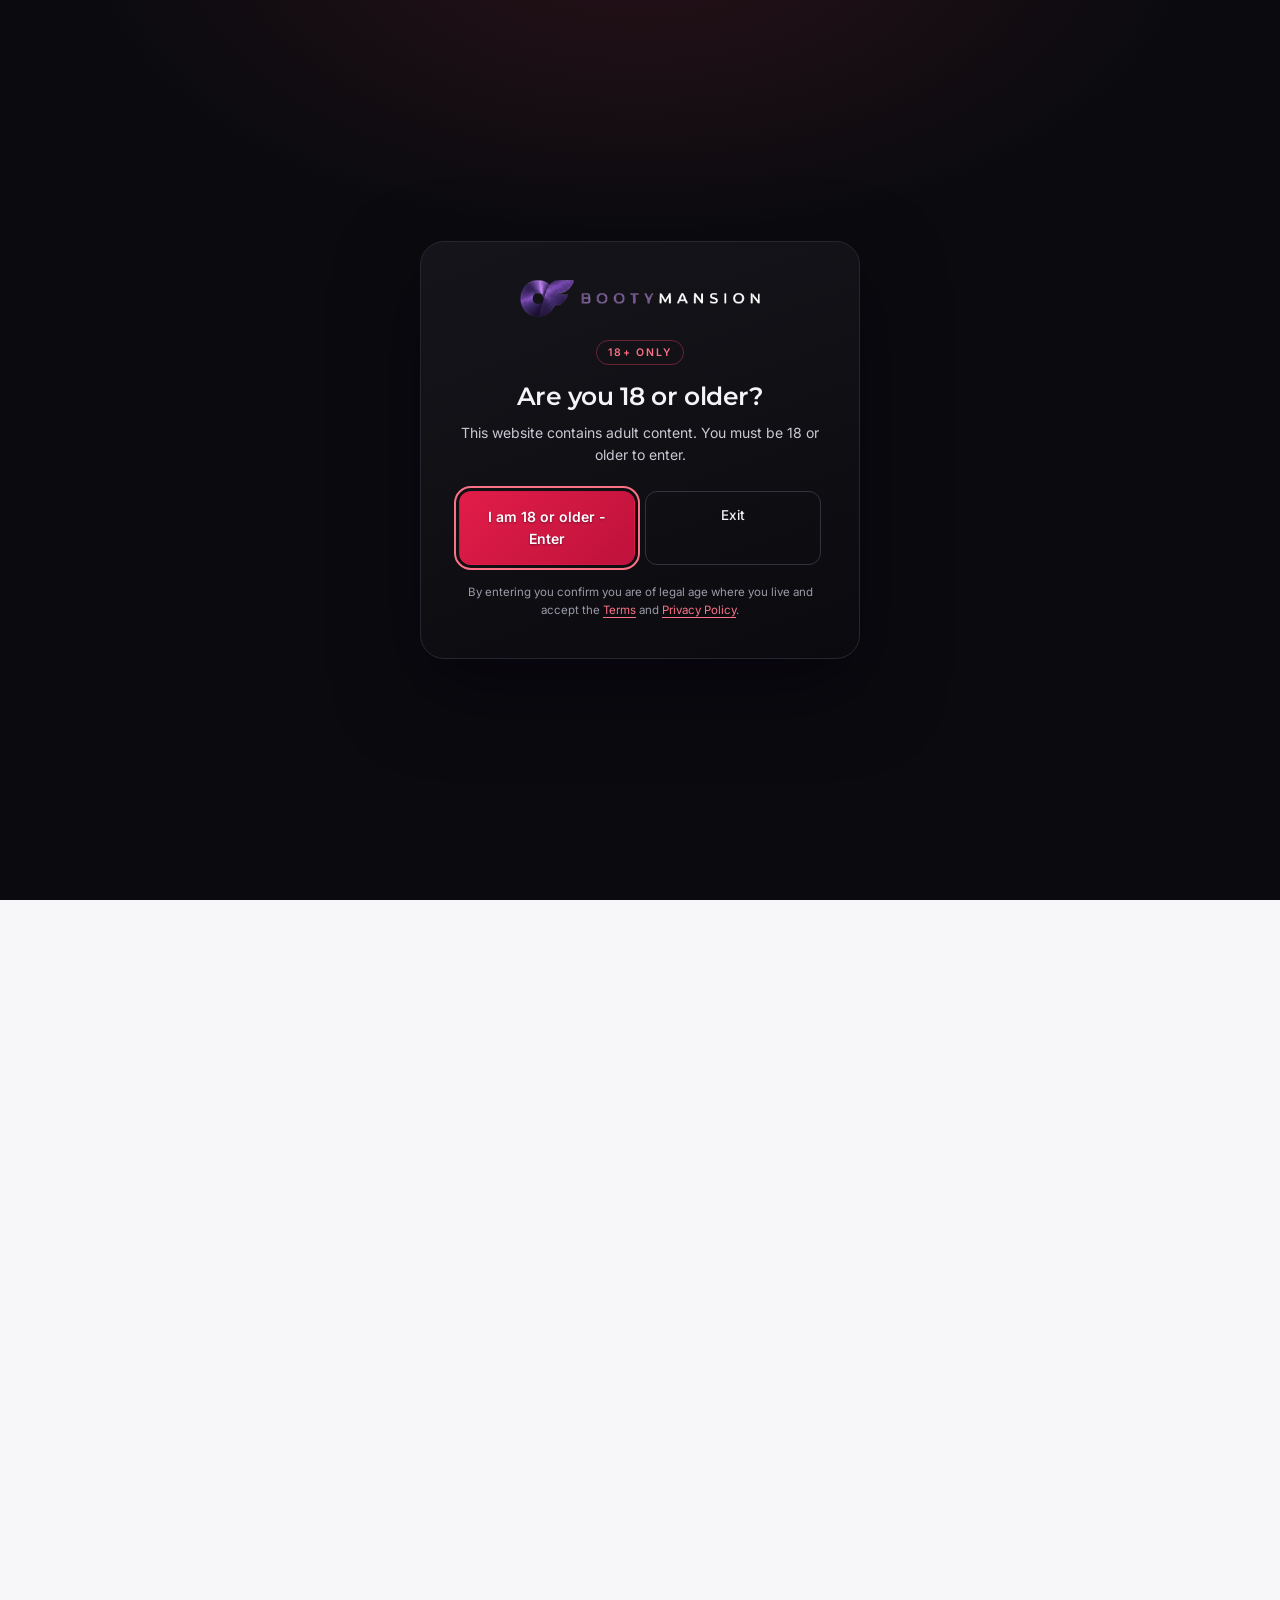
==== commit b0c792c4: "Polish visual style: darker tokens, Montserrat headings, calmer cards Co-authored-by: arena-agent <2" ====
--- a/index.html
+++ b/index.html
@@ -3,7 +3,7 @@
 <head>
   <meta charset="utf-8">
   <meta name="viewport" content="width=device-width, initial-scale=1">
-  <meta name="theme-color" content="#0B0B0F">
+  <meta name="theme-color" content="#050507">
   <meta name="color-scheme" content="dark light">
   <meta name="robots" content="index,follow">
   <!-- Adult-content rating signals (required on every page). -->
@@ -31,7 +31,7 @@
       document.documentElement.setAttribute("data-theme", theme);
 
       var meta = document.querySelector('meta[name="theme-color"]');
-      if (meta) meta.setAttribute("content", theme === "light" ? "#F7F7FA" : "#0B0B0F");
+      if (meta) meta.setAttribute("content", theme === "light" ? "#F7F7FA" : "#050507");
 
       var preload = document.createElement("link");
       preload.setAttribute("rel", "preload");
@@ -59,7 +59,7 @@
   <link rel="preconnect" href="https://fonts.gstatic.com" crossorigin>
   <link rel="preconnect" href="https://fonts.googleapis.com">
   <link rel="preconnect" href="https://fonts.gstatic.com" crossorigin>
-  <link href="https://fonts.googleapis.com/css2?family=Inter:wght@400;500;600;700&family=Plus+Jakarta+Sans:wght@600;700;800&display=swap" rel="stylesheet">
+  <link href="https://fonts.googleapis.com/css2?family=Inter:wght@400;500;600;700&family=Montserrat:wght@600&display=swap" rel="stylesheet">
 
   <!-- ============================================================
        ANALYTICS
@@ -269,6 +269,7 @@
         const response = await fetch(url, {
           headers: { accept: "application/json" },
           credentials: "same-origin",
+          cache: "no-store",
           signal: controller.signal
         });
         if (!response.ok) throw new Error(`${url} responded ${response.status}`);
@@ -526,6 +527,222 @@
     };
 
     /* ================================================================
+       FEED RESHUFFLE (home shelves + the Shorts page)
+       ----------------------------------------------------------------
+       Only the unfiltered home shelves (Shorts + Latest/Movies) and the
+       unfiltered Shorts page are shuffled. A random seed is created on
+       every fresh visit to either page and kept in sessionStorage; the
+       same seed drives every infinite-scroll page, so the order cannot
+       change while browsing. Each view owns its own pair of keys so a
+       visit to the Shorts page cannot overwrite the home seed (which
+       would reshuffle home on Back). Back/forward and bfcache restores
+       reuse the seed and the saved scroll position.
+       ================================================================ */
+    const SEED_KEY = "bootymansion.home.shuffle.seed";
+    const FEED_KEY = "bootymansion.home.feed";
+    const SHORTS_SEED_KEY = "bootymansion.shorts.shuffle.seed";
+    const SHORTS_FEED_KEY = "bootymansion.shorts.feed";
+    const navEntry = performance.getEntriesByType && performance.getEntriesByType("navigation")[0];
+    const cameFromHistory = Boolean(navEntry && navEntry.type === "back_forward");
+
+    function createShuffleSeed() {
+      if (window.crypto && window.crypto.getRandomValues) {
+        const bytes = new Uint32Array(1);
+        window.crypto.getRandomValues(bytes);
+        return (bytes[0] >>> 0) || 0x6d2b79f5;
+      }
+      return (Math.floor(Math.random() * 4294967296) >>> 0) || 0x6d2b79f5;
+    }
+
+    function storedSeed(key) {
+      try {
+        const value = Number(sessionStorage.getItem(key));
+        return Number.isFinite(value) && value > 0 ? value >>> 0 : 0;
+      } catch (error) {
+        return 0;
+      }
+    }
+
+    function saveSeed(key, seed) {
+      try { sessionStorage.setItem(key, String(seed)); } catch (error) { /* private mode */ }
+    }
+
+    /* mulberry32: a small deterministic PRNG for a 32-bit seed. */
+    function seededRandom(seed) {
+      let value = seed >>> 0;
+      return () => {
+        value = (value + 0x6D2B79F5) >>> 0;
+        let next = value;
+        next = Math.imul(next ^ (next >>> 15), next | 1);
+        next ^= next + Math.imul(next ^ (next >>> 7), next | 61);
+        return ((next ^ (next >>> 14)) >>> 0) / 4294967296;
+      };
+    }
+
+    /* Proper Fisher-Yates: every permutation is equally likely, so the first
+       eight are never weighted towards the newest uploads. */
+    function fisherYates(list, random) {
+      const shuffled = list.slice();
+      for (let i = shuffled.length - 1; i > 0; i -= 1) {
+        const j = Math.floor(random() * (i + 1));
+        const swap = shuffled[i];
+        shuffled[i] = shuffled[j];
+        shuffled[j] = swap;
+      }
+      return shuffled;
+    }
+
+    const isPinned = (video) => Boolean(video.pinned || video.featured);
+
+    /* Pinned videos keep their existing admin order at the front; only the
+       rest is shuffled. Then two of this shelf's newest uploads are placed
+       in the first eight, without ever moving a pinned video. */
+    function shuffleShelf(list, random) {
+      const pinned = list.filter(isPinned);
+      const rest = fisherYates(list.filter((video) => !isPinned(video)), random);
+      const result = pinned.concat(rest);
+      const head = Math.min(8, result.length);
+      const inShelf = new Set(result);
+      const recent = new Set(BY_RECENCY.filter((video) => inShelf.has(video)).slice(0, 6));
+      const countRecent = (from, to) => {
+        let count = 0;
+        for (let i = from; i < to; i += 1) if (recent.has(result[i])) count += 1;
+        return count;
+      };
+      const wanted = Math.min(2, countRecent(0, result.length));
+      let present = countRecent(0, head);
+      if (present >= wanted || !head) return result;
+
+      const donors = [];
+      for (let i = head; i < result.length; i += 1) if (recent.has(result[i])) donors.push(i);
+      const slots = [];
+      for (let i = pinned.length; i < head; i += 1) if (!recent.has(result[i])) slots.push(i);
+
+      while (present < wanted && donors.length && slots.length) {
+        const from = donors.splice(Math.floor(random() * donors.length), 1)[0];
+        const to = slots.splice(Math.floor(random() * slots.length), 1)[0];
+        const swap = result[from];
+        result[from] = result[to];
+        result[to] = swap;
+        present += 1;
+      }
+      return result;
+    }
+
+    let homeSeed = createShuffleSeed();
+    let homeShorts = SHORTS;
+    let homeLatest = HOME_LATEST;
+    let shortsSeed = createShuffleSeed();
+    let shortsFeed = SHORTS;
+
+    function rebuildHomeOrder() {
+      /* Two independent streams keep Shorts and Movies shuffled separately. */
+      homeShorts = shuffleShelf(SHORTS, seededRandom(homeSeed ^ 0x9e3779b9));
+      homeLatest = shuffleShelf(HOME_LATEST, seededRandom(homeSeed));
+    }
+
+    function rebuildShortsOrder() {
+      /* The Shorts page uses the exact same shuffleShelf/Fisher-Yates engine,
+         over the whole SHORTS list rather than the home page's first eight. */
+      shortsFeed = shuffleShelf(SHORTS, seededRandom(shortsSeed));
+    }
+
+    function readFeedState(key) {
+      try {
+        const saved = JSON.parse(sessionStorage.getItem(key) || "null");
+        return saved && typeof saved === "object" ? saved : null;
+      } catch (error) {
+        return null;
+      }
+    }
+
+    function saveFeedState(key, seed, cursor, scrollY) {
+      try {
+        sessionStorage.setItem(key, JSON.stringify({
+          seed,
+          cursor: Number(cursor) || 0,
+          scrollY: Math.max(0, Number(scrollY) || 0)
+        }));
+      } catch (error) { /* private mode */ }
+    }
+
+    const isFilterActive = () => state.chip !== "All" || Boolean(state.query.trim());
+
+    if (state.view === "home") {
+      if (cameFromHistory) homeSeed = storedSeed(SEED_KEY) || homeSeed;
+      saveSeed(SEED_KEY, homeSeed);
+      if (!cameFromHistory) saveFeedState(FEED_KEY, homeSeed, 0, 0);
+      rebuildHomeOrder();
+    }
+    const savedFeed = state.view === "home" && cameFromHistory ? readFeedState(FEED_KEY) : null;
+
+    if (state.view === "shorts") {
+      if (cameFromHistory) shortsSeed = storedSeed(SHORTS_SEED_KEY) || shortsSeed;
+      saveSeed(SHORTS_SEED_KEY, shortsSeed);
+      if (!cameFromHistory) saveFeedState(SHORTS_FEED_KEY, shortsSeed, 0, 0);
+      rebuildShortsOrder();
+    }
+    const savedShortsFeed = state.view === "shorts" && cameFromHistory ? readFeedState(SHORTS_FEED_KEY) : null;
+
+    function restoreFeed(saved, seed, total) {
+      if (!saved || saved.seed !== seed) return;
+      if (isFilterActive()) return;
+      const target = Math.min(Number(saved.cursor) || 0, total);
+      let guard = 0;
+      while (pager && pager.cursor < target && guard < 100) {
+        loadNextPage();
+        guard += 1;
+      }
+      const y = Math.max(0, Number(saved.scrollY) || 0);
+      if (!y) return;
+      /* The stylesheet sets scroll-behavior:smooth on <html>; temporarily
+         override it so the restored position lands immediately instead of
+         animating (and so it cannot race native scroll restoration). */
+      const jump = () => {
+        const root = document.documentElement;
+        const previous = root.style.scrollBehavior;
+        root.style.scrollBehavior = "auto";
+        window.scrollTo(0, y);
+        root.style.scrollBehavior = previous;
+      };
+      window.requestAnimationFrame(jump);
+      window.setTimeout(jump, 400);
+    }
+
+    function setupFeedPersistence(feedKey, getSeed) {
+      const remember = () => saveFeedState(feedKey, getSeed(), pager ? pager.cursor : 0, window.scrollY);
+      window.addEventListener("pagehide", remember);
+      document.addEventListener("visibilitychange", () => {
+        if (document.visibilityState === "hidden") remember();
+      });
+      let scrollTimer = 0;
+      window.addEventListener("scroll", () => {
+        if (scrollTimer) return;
+        scrollTimer = window.setTimeout(() => { scrollTimer = 0; remember(); }, 400);
+      }, { passive: true });
+    }
+
+    /* The logo/Home is a fresh home visit. The preloader intercepts .brand
+       links on this page instead of reloading, so create the new seed here. */
+    function handleBrandReshuffle(event) {
+      if (state.view !== "home") return;
+      const link = event.target.closest && event.target.closest("a.brand");
+      if (!link) return;
+      let destination;
+      try { destination = new URL(link.href, window.location.href); } catch (error) { return; }
+      if (destination.origin !== window.location.origin) return;
+      if (destination.pathname !== "/" && destination.pathname !== "/index.html") return;
+      state.chip = "All";
+      state.query = "";
+      syncSearchInputs("");
+      homeSeed = createShuffleSeed();
+      saveSeed(SEED_KEY, homeSeed);
+      saveFeedState(FEED_KEY, homeSeed, 0, 0);
+      rebuildHomeOrder();
+      renderPage();
+    }
+
+    /* ================================================================
        THUMBNAILS (poster frame, lazy + data-saver aware)
        ================================================================ */
     const saveData = () => Boolean(navigator.connection && navigator.connection.saveData);
@@ -1025,13 +1242,13 @@
       if (state.view === "home") {
         const isFiltered = state.chip !== "All" || Boolean(state.query.trim());
         if (!isFiltered) {
-          const shorts = SHORTS.slice(0, 8);
+          const shorts = homeShorts.slice(0, 8);
           if (shorts.length) {
             shortsSection.hidden = false;
             fillGrid($("#shorts-grid"), shorts, { variant: "shorts" });
           }
           mountBannerAd();
-          const latest = HOME_LATEST;
+          const latest = homeLatest;
           if (latest.length) {
             latestSection.hidden = false;
             showPaginatedGrid($("#latest-grid"), latest, { variant: "movie", native: true });
@@ -1058,7 +1275,10 @@
       }
 
       banner.hidden = true;
-      const items = state.view === "movies" ? MOVIES : state.view === "shorts" ? SHORTS : PINNED_FIRST;
+      /* A chip or search keeps the Shorts page newest-first and unshuffled. */
+      const items = state.view === "movies" ? MOVIES
+        : state.view === "shorts" ? (isFilterActive() ? SHORTS : shortsFeed)
+        : PINNED_FIRST;
       const title = state.view === "library" ? "Full library" : state.view === "movies" ? "Movies" : "Shorts";
       $("#catalogue-title").textContent = title;
       if (state.query.trim()) {
@@ -1181,6 +1401,8 @@
           return;
         }
       });
+
+      document.addEventListener("click", handleBrandReshuffle);
     }
 
     /* Top navigation and mobile tabs share the current type-filtered view. */
@@ -1223,7 +1445,7 @@
       }
 
       const themeColor = document.querySelector('meta[name="theme-color"]');
-      if (themeColor) themeColor.setAttribute("content", next === "light" ? "#F7F7FA" : "#0B0B0F");
+      if (themeColor) themeColor.setAttribute("content", next === "light" ? "#F7F7FA" : "#050507");
 
       const label = `Switch to ${next === "light" ? "dark" : "light"} mode`;
       document.querySelectorAll("[data-theme-toggle]").forEach((button) => {
@@ -1306,6 +1528,10 @@
     setupSearch();
     setupEvents();
     renderPage();
+    if (state.view === "home") setupFeedPersistence(FEED_KEY, () => homeSeed);
+    if (state.view === "shorts") setupFeedPersistence(SHORTS_FEED_KEY, () => shortsSeed);
+    if (state.view === "home" && cameFromHistory) restoreFeed(savedFeed, homeSeed, homeLatest.length);
+    if (state.view === "shorts" && cameFromHistory) restoreFeed(savedShortsFeed, shortsSeed, shortsFeed.length);
 
   </script>
 </body>
--- a/assets/site.css
+++ b/assets/site.css
@@ -10,16 +10,16 @@
     color-scheme: dark;
 
     /* ---- surfaces & ink -------------------------------------------- */
-    --bg: #0B0B0F;
-    --surface: #15151B;
-    --surface-2: #1B1B22;
-    --surface-3: #101016;
+    --bg: #050507;
+    --surface: #0A0A0D;
+    --surface-2: #0E0E12;
+    --surface-3: #0A0A0D;
     --text: #F4F4F6;
-    --muted: #9A9AA8;
-    --quiet: #86869A;
-    --line: #26262F;
-    --line-soft: #1F1F27;
-    --line-strong: #33333E;
+    --muted: #8E8E9A;
+    --quiet: #8E8E9A;
+    --line: #1E1E25;
+    --line-soft: #1E1E25;
+    --line-strong: #2C2C36;
     --tint: rgba(255, 255, 255, 0.04);
     --tint-soft: rgba(255, 255, 255, 0.025);
     --tint-strong: rgba(255, 255, 255, 0.07);
@@ -38,47 +38,54 @@
     --rose-line: rgba(244, 63, 94, 0.38);
     --rose-fill: rgba(244, 63, 94, 0.18);
     --on-rose: #FFFFFF;
+    /* Solid, flat accent for active states and buttons: no gradient, no glow. */
+    --accent-flat: #E11D48;
+    --accent-flat-hover: #BE123C;
+    --accent-shadow: 0 1px 2px rgba(0, 0, 0, 0.18);
+    --tg-shadow: 0 1px 2px rgba(0, 0, 0, 0.16);
 
     /* ---- Telegram: blue in BOTH themes ----------------------------- */
     --tg: #229ED9;
     --tg-hover: #1C8CC2;
 
     /* ---- type ------------------------------------------------------ */
-    --font-display: "Plus Jakarta Sans", "Inter", ui-sans-serif, system-ui, -apple-system, "Segoe UI", Roboto, sans-serif;
+    --font-display: "Montserrat", "Inter", ui-sans-serif, system-ui, -apple-system, "Segoe UI", Roboto, Arial, sans-serif;
     --font-body: "Inter", ui-sans-serif, system-ui, -apple-system, "Segoe UI", Roboto, "Helvetica Neue", Arial, sans-serif;
     --font: var(--font-body);
 
     /* ---- elevation + chrome ---------------------------------------- */
-    --shadow: 0 30px 70px rgba(0, 0, 0, 0.55);
-    --card-shadow: 0 18px 40px rgba(0, 0, 0, 0.45);
-    --card-ring: inset 0 0 0 1px rgba(255, 255, 255, 0.04);
-    --frame-shadow: 0 34px 80px rgba(0, 0, 0, 0.6);
-    --header-bg: rgba(11, 11, 15, 0.82);
-    --panel-bg: rgba(21, 21, 27, 0.98);
-    --toast-bg: rgba(27, 27, 34, 0.96);
-    --tabbar-bg: rgba(15, 15, 20, 0.92);
+    --shadow: 0 20px 48px rgba(0, 0, 0, 0.42);
+    --card-shadow: 0 10px 24px rgba(0, 0, 0, 0.32);
+    --card-ring: inset 0 0 0 1px rgba(255, 255, 255, 0.03);
+    --frame-shadow: 0 24px 56px rgba(0, 0, 0, 0.5);
+    --header-bg: rgba(5, 5, 7, 0.55);
+    --panel-bg: rgba(10, 10, 13, 0.98);
+    --toast-bg: rgba(14, 14, 18, 0.96);
+    --tabbar-bg: rgba(8, 8, 11, 0.92);
 
     /* ---- component surfaces ---------------------------------------- */
     --input-bg: rgba(255, 255, 255, 0.045);
     --input-bg-focus: rgba(255, 255, 255, 0.07);
     --chip-bg: rgba(255, 255, 255, 0.045);
-    --chip-active-bg: var(--accent-gradient-ink);
+    --chip-active-bg: var(--accent-flat);
     --chip-active-text: #FFFFFF;
-    --ad-label: #9A9AA8;
+    --ad-label: #8E8E9A;
     --ad-bg: linear-gradient(150deg, rgba(27, 27, 34, 0.7), rgba(16, 16, 22, 0.9));
     --sponsored-bg: radial-gradient(ellipse at 92% 6%, rgba(244, 63, 94, 0.16), transparent 46%),
       linear-gradient(150deg, rgba(30, 20, 26, 0.98), rgba(16, 14, 18, 0.98));
     --cta-bg: linear-gradient(135deg, #1B1418, #101016);
-    --poster-bg: radial-gradient(ellipse 70% 60% at 72% 18%, rgba(var(--tone, 244, 63, 94), 0.26), transparent 62%),
-      linear-gradient(150deg, #1B1418, #09090E 78%);
+    --poster-bg: linear-gradient(150deg, #0E0E12, #0A0A0D 78%);
     --poster-grid: rgba(255, 255, 255, 0.035);
-    --media-bg: #0D0D12;
-    --ambient: radial-gradient(ellipse 70% 55% at 50% -8%, rgba(244, 63, 94, 0.12), transparent 62%);
+    --media-bg: #0E0E12;
+    /* Gray loading placeholder; the sheen animates transform/opacity only. */
+    --skeleton: #17171E;
+    --skeleton-sheen: rgba(255, 255, 255, 0.09);
+    --ambient: none;
     --selection: rgba(244, 63, 94, 0.3);
     --avatar-bg: linear-gradient(140deg, rgba(251, 113, 133, 0.32), rgba(225, 29, 72, 0.12));
-    --footer-quiet: #7C7C8A;
+    --footer-quiet: #8E8E9A;
     --ring-track: rgba(244, 63, 94, 0.16);
-    --glow: rgba(244, 63, 94, 0.35);
+    --glow: transparent;
 
     /* ---- fixed surfaces: identical in both themes ------------------
        The player, the media area and the 18+ / Telegram banner stay dark so
@@ -91,6 +98,7 @@
     --banner-muted: #B4B4C0;
 
     --radius: 18px;
+    --card-radius: 14px;
     --radius-lg: 26px;
     --radius-sm: 12px;
     --max: 1440px;
@@ -108,10 +116,10 @@
     --surface-2: #F2F2F7;
     --surface-3: #FFFFFF;
     --text: #14141A;
-    --muted: #6B6B7A;
+    --muted: #62626F;
     --quiet: #686878;
     --line: #E4E4EC;
-    --line-soft: rgba(20, 20, 26, 0.06);
+    --line-soft: #E4E4EC;
     --line-strong: #D5D5E0;
     --tint: rgba(20, 20, 26, 0.04);
     --tint-soft: rgba(20, 20, 26, 0.025);
@@ -130,36 +138,41 @@
     --rose-line: rgba(244, 63, 94, 0.34);
     --rose-fill: rgba(244, 63, 94, 0.12);
     --on-rose: #FFFFFF;
-
-    --shadow: 0 24px 60px rgba(20, 20, 26, 0.08);
-    --card-shadow: 0 12px 30px rgba(20, 20, 26, 0.07);
+    --accent-flat: #E11D48;
+    --accent-flat-hover: #BE123C;
+    --accent-shadow: 0 1px 2px rgba(20, 20, 26, 0.10);
+    --tg-shadow: 0 1px 2px rgba(20, 20, 26, 0.10);
+
+    --shadow: 0 20px 48px rgba(20, 20, 26, 0.08);
+    --card-shadow: 0 8px 20px rgba(20, 20, 26, 0.06);
     --card-ring: inset 0 0 0 1px rgba(20, 20, 26, 0.05);
-    --frame-shadow: 0 26px 60px rgba(20, 20, 26, 0.14);
-    --header-bg: rgba(247, 247, 250, 0.86);
-    --panel-bg: rgba(255, 255, 255, 0.99);
-    --toast-bg: rgba(255, 255, 255, 0.98);
-    --tabbar-bg: rgba(255, 255, 255, 0.94);
+    --frame-shadow: 0 20px 48px rgba(20, 20, 26, 0.12);
+    --header-bg: rgba(247, 247, 250, 0.62);
+    --panel-bg: rgba(255, 255, 255, 0.98);
+    --toast-bg: rgba(255, 255, 255, 0.96);
+    --tabbar-bg: rgba(255, 255, 255, 0.92);
 
     --input-bg: #FFFFFF;
     --input-bg-focus: #FFFFFF;
     --chip-bg: rgba(20, 20, 26, 0.04);
-    --chip-active-bg: var(--accent-gradient-ink);
+    --chip-active-bg: var(--accent-flat);
     --chip-active-text: #FFFFFF;
-    --ad-label: #6B6B7A;
+    --ad-label: #62626F;
     --ad-bg: linear-gradient(150deg, #F2F2F7, #FFFFFF);
     --sponsored-bg: radial-gradient(ellipse at 92% 6%, rgba(244, 63, 94, 0.1), transparent 46%),
       linear-gradient(150deg, #FFFFFF, #FFF5F6);
     --cta-bg: linear-gradient(135deg, #FFF5F6, #FFFFFF);
-    --poster-bg: radial-gradient(ellipse 70% 60% at 72% 18%, rgba(var(--tone, 244, 63, 94), 0.16), transparent 62%),
-      linear-gradient(150deg, #F2F2F7, #E7E7EE 78%);
+    --poster-bg: linear-gradient(150deg, #F2F2F7, #E7E7EE 78%);
     --poster-grid: rgba(20, 20, 26, 0.05);
     --media-bg: #EDEDF2;
-    --ambient: radial-gradient(ellipse 70% 55% at 50% -8%, rgba(244, 63, 94, 0.08), transparent 62%);
+    --skeleton: #E6E6EE;
+    --skeleton-sheen: rgba(255, 255, 255, 0.72);
+    --ambient: none;
     --selection: rgba(244, 63, 94, 0.18);
     --avatar-bg: linear-gradient(140deg, rgba(251, 113, 133, 0.2), rgba(225, 29, 72, 0.06));
-    --footer-quiet: #7A7A88;
+    --footer-quiet: #686878;
     --ring-track: rgba(244, 63, 94, 0.18);
-    --glow: rgba(244, 63, 94, 0.16);
+    --glow: transparent;
   }
 
   /* ============ 2. BASE ============ */
@@ -243,7 +256,7 @@
     position: sticky;
     z-index: 40;
     top: 0;
-    border-bottom: 1px solid var(--line-soft);
+    border-bottom: 1px solid var(--line);
     background: var(--header-bg);
     backdrop-filter: blur(18px);
     -webkit-backdrop-filter: blur(18px);
@@ -401,14 +414,13 @@
   .btn-accent {
     height: 40px;
     padding: 0 0.9rem;
-    background: var(--accent-gradient);
+    background: var(--accent-flat);
     color: #FFFFFF;
     font-size: 13px;
-    text-shadow: 0 1px 2px rgba(10, 6, 20, 0.4);
-    box-shadow: 0 12px 28px rgba(63, 42, 122, 0.35);
-  }
-
-  .btn-accent:hover { background: linear-gradient(135deg, #33215F 0%, #8B6FDB 100%); }
+    box-shadow: var(--accent-shadow);
+  }
+
+  .btn-accent:hover { background: var(--accent-flat-hover); }
 
   /* Telegram actions are Telegram blue with a white plane — in BOTH themes. */
   .btn-telegram-nav {
@@ -417,7 +429,7 @@
     background: var(--tg);
     color: #FFFFFF;
     font-size: 13px;
-    box-shadow: 0 12px 28px rgba(34, 158, 217, 0.26);
+    box-shadow: var(--tg-shadow);
   }
 
   .btn-telegram-nav:hover { background: var(--tg-hover); color: #FFFFFF; }
@@ -494,7 +506,7 @@
     height: 6px;
     border-radius: 50%;
     background: var(--rose);
-    box-shadow: 0 0 12px rgba(251, 113, 133, 0.75);
+    box-shadow: none;
   }
 
   .section { margin-top: 2.25rem; }
@@ -1038,23 +1050,31 @@
     text-align: left;
   }
 
+  /* Gray skeleton shown until the real poster frame/image is ready. The
+     sheen only animates transform + opacity, so it stays compositor-cheap. */
   .poster__art {
     position: absolute;
     inset: 0;
-    background: var(--poster-bg);
+    overflow: hidden;
+    background: var(--skeleton);
     transition: opacity 400ms ease;
   }
 
   .poster__art::after {
     position: absolute;
     inset: 0;
-    background-image:
-      linear-gradient(var(--poster-grid) 1px, transparent 1px),
-      linear-gradient(90deg, var(--poster-grid) 1px, transparent 1px);
-    background-size: 44px 44px;
+    background: linear-gradient(100deg, transparent 20%, var(--skeleton-sheen) 50%, transparent 80%);
     content: "";
-    mask-image: linear-gradient(140deg, #000, transparent 72%);
-    -webkit-mask-image: linear-gradient(140deg, #000, transparent 72%);
+    pointer-events: none;
+    animation: skeleton-shimmer 1.6s ease-in-out infinite;
+  }
+
+  .poster.has-media .poster__art::after { animation: none; }
+
+  @keyframes skeleton-shimmer {
+    0%   { transform: translateX(-100%); opacity: 0; }
+    25%  { opacity: 1; }
+    100% { transform: translateX(100%); opacity: 0; }
   }
 
   .poster__media {
@@ -1449,7 +1469,6 @@
     height: 18rem;
     border-radius: 50%;
     background: var(--glow);
-    filter: blur(60px);
     content: "";
     pointer-events: none;
   }
@@ -1489,7 +1508,7 @@
     background: var(--tg);
     color: #FFFFFF;
     font-size: 14px;
-    box-shadow: 0 14px 32px rgba(34, 158, 217, 0.28);
+    box-shadow: var(--tg-shadow);
   }
 
   .btn-telegram:hover { background: var(--tg-hover); color: #FFFFFF; }
@@ -1801,10 +1820,10 @@
 
   /* ---- header: pills + blurred bar ------------------------------- */
   .site-header {
-    border-bottom: 1px solid var(--line-soft);
+    border-bottom: 1px solid var(--line);
     background: var(--header-bg);
-    backdrop-filter: blur(20px) saturate(140%);
-    -webkit-backdrop-filter: blur(20px) saturate(140%);
+    backdrop-filter: blur(20px);
+    -webkit-backdrop-filter: blur(20px);
   }
 
   .nav-shell { min-height: 66px; }
@@ -1823,9 +1842,9 @@
   .primary-nav a:hover { background: var(--tint); color: var(--text); }
 
   .primary-nav a.is-active {
-    background: var(--accent-gradient-ink);
+    background: var(--accent-flat);
     color: #FFFFFF;
-    box-shadow: 0 8px 20px rgba(244, 63, 94, 0.26);
+    box-shadow: var(--accent-shadow);
   }
 
   .search {
@@ -1951,7 +1970,7 @@
     width: 5px;
     height: 5px;
     background: #FFFFFF;
-    box-shadow: 0 0 8px rgba(255, 255, 255, 0.8);
+    box-shadow: none;
   }
 
   .hero-actions {
@@ -1965,15 +1984,15 @@
     height: 44px;
     padding: 0 1.15rem;
     border-radius: 999px;
-    background: var(--accent-gradient-ink);
+    background: var(--accent-flat);
     color: #FFFFFF;
     font-family: var(--font-body);
     font-size: 13.5px;
     font-weight: 600;
-    box-shadow: 0 12px 26px rgba(244, 63, 94, 0.3);
-  }
-
-  .btn-primary:hover { transform: translateY(-1px); filter: brightness(1.05); }
+    box-shadow: var(--accent-shadow);
+  }
+
+  .btn-primary:hover { transform: translateY(-1px); background: var(--accent-flat-hover); }
 
   .btn-ghost {
     height: 44px;
@@ -2016,7 +2035,7 @@
     border-color: transparent;
     background: var(--chip-active-bg);
     color: var(--chip-active-text);
-    box-shadow: 0 8px 20px rgba(244, 63, 94, 0.25);
+    box-shadow: var(--accent-shadow);
   }
 
   .chip.is-active .chip__icon { opacity: 1; }
@@ -2296,28 +2315,36 @@
   z-index: 71;
   inset: 0 auto 0 0;
   display: flex;
-  width: min(88vw, 360px);
+  width: clamp(176px, 44vw, 300px);
   flex-direction: column;
-  gap: 1rem;
+  gap: 0.5rem;
   overflow-y: auto;
-  padding: max(1rem, env(safe-area-inset-top)) 1rem max(1rem, env(safe-area-inset-bottom));
+  padding: max(0.8rem, env(safe-area-inset-top)) 0.5rem max(0.8rem, env(safe-area-inset-bottom));
   border-right: 1px solid var(--line-strong);
   background: var(--panel-bg);
   box-shadow: var(--shadow);
   transform: translateX(-105%);
-  transition: transform 240ms cubic-bezier(.2,.75,.2,1);
+  transition: transform 250ms cubic-bezier(.2,.75,.2,1);
   pointer-events: none;
 }
 .nav-drawer.is-open { transform: translateX(0); pointer-events: auto; }
 .drawer-open { overflow: hidden; }
-.drawer-head { display: flex; align-items: center; justify-content: space-between; gap: 1rem; padding-bottom: 0.65rem; border-bottom: 1px solid var(--line); }
-.drawer-head .brand-logo { --logo-h: 27px; }
+.drawer-head { display: flex; align-items: center; justify-content: space-between; gap: 0.5rem; padding-bottom: 0.6rem; border-bottom: 1px solid var(--line); }
+/* Just the icon mark, never the wide wordmark. */
+.drawer-mark { display: flex; flex: 0 0 auto; align-items: center; }
+.drawer-mark img { display: block; width: 34px; height: 34px; object-fit: contain; }
+/* Small X visually, with a 44px hit area around it. */
+.nav-drawer .drawer-close { position: relative; width: 32px; height: 32px; }
+.nav-drawer .drawer-close::after { content: ""; position: absolute; inset: -6px; }
+.nav-drawer .drawer-close .icon { width: 16px; height: 16px; }
 .drawer-links, .drawer-categories { display: grid; gap: 0.25rem; }
 .drawer-links a, .drawer-categories button {
   display: flex;
-  min-height: 42px;
+  min-width: 0;
+  min-height: 44px;
   align-items: center;
-  padding: 0.65rem 0.8rem;
+  gap: 0.5rem;
+  padding: 0.55rem 0.6rem;
   border: 0;
   border-radius: 10px;
   background: transparent;
@@ -2330,6 +2357,7 @@
 }
 .drawer-links a:hover, .drawer-categories button:hover { background: var(--tint); color: var(--text); }
 .drawer-links a.is-active { background: var(--rose-soft); color: var(--rose-200); }
+.drawer-links a.is-active .drawer-icon { color: var(--accent); }
 .drawer-title { margin: 0.25rem 0 -0.55rem; color: var(--quiet); font-size: 11px; font-weight: 700; letter-spacing: 0.12em; text-transform: uppercase; }
 .drawer-telegram, .footer-telegram {
   display: inline-flex;
@@ -2368,11 +2396,12 @@
 .drawer-categories-toggle {
   display: flex;
   width: 100%;
-  min-height: 42px;
+  min-width: 0;
+  min-height: 44px;
   align-items: center;
-  justify-content: space-between;
+  justify-content: flex-start;
   gap: 0.5rem;
-  padding: 0.65rem 0.8rem;
+  padding: 0.55rem 0.6rem;
   border: 0;
   border-radius: 10px;
   background: transparent;
@@ -2385,8 +2414,9 @@
 }
 .drawer-categories-toggle:hover { background: var(--tint); color: var(--text); }
 .drawer-categories-chevron {
-  width: 16px;
-  height: 16px;
+  width: 14px;
+  height: 14px;
+  margin-left: auto;
   flex: 0 0 auto;
   transition: transform 240ms ease;
 }
@@ -2419,23 +2449,30 @@
   display: flex;
   flex: 0 0 auto;
   align-items: center;
-  gap: 0.5rem;
-  padding: 0.55rem 0.7rem;
+  gap: 0.3rem;
+  padding: 0.4rem 0.35rem;
   border: 1px solid var(--line);
   border-radius: 10px;
   background: var(--panel-bg);
 }
 .drawer-categories-search__icon { display: grid; place-items: center; color: var(--quiet); }
-.drawer-categories-search__icon .icon { width: 16px; height: 16px; }
+.drawer-categories-search__icon .icon { width: 14px; height: 14px; }
 .drawer-categories-search input {
   width: 100%;
+  min-width: 0;
+  padding: 0;
   border: 0;
   background: transparent;
   color: var(--text);
   font: inherit;
   font-size: 13px;
+  text-overflow: ellipsis;
   outline: 0;
-}
+  appearance: none;
+  -webkit-appearance: none;
+}
+/* The UA search decoration reserves space on a 176px drawer. */
+.drawer-categories-search input::-webkit-search-cancel-button { -webkit-appearance: none; }
 .drawer-categories-search input::placeholder { color: var(--quiet); }
 .drawer-categories-list {
   display: grid;
@@ -2444,8 +2481,183 @@
   overflow-y: auto;
   overscroll-behavior: contain;
 }
-.drawer-categories-empty { margin: 0; padding: 0.65rem 0.8rem; color: var(--quiet); font-size: 13px; }
+.drawer-categories-empty {
+  margin: 0;
+  overflow: hidden;
+  padding: 0.55rem 0.6rem;
+  color: var(--quiet);
+  font-size: 13px;
+  white-space: nowrap;
+  text-overflow: ellipsis;
+}
 
 @media (prefers-reduced-motion: reduce) {
   .drawer-categories-panel, .drawer-categories-chevron { transition-duration: 0.01ms; }
 }
+
+/* ============ DRAWER RESTYLE: labels, Telegram pill, one-shot icon spin ============ */
+/* Every label stays on one line and truncates instead of wrapping or clipping. */
+.drawer-label {
+  flex: 1 1 auto;
+  min-width: 0;
+  overflow: hidden;
+  white-space: nowrap;
+  text-overflow: ellipsis;
+}
+
+/* Compact, content-sized Telegram pill pinned to the bottom of the drawer,
+   left-aligned with the rows above it. --tg is the site's #229ED9 blue. */
+.nav-drawer .drawer-telegram {
+  align-self: flex-start;
+  width: fit-content;
+  max-width: 100%;
+  min-height: 44px;
+  justify-content: flex-start;
+  gap: 0.4rem;
+  margin-top: auto;
+  padding: 0.5rem 0.75rem;
+  border-radius: 999px;
+  background: var(--tg); /* #229ED9 */
+  color: #FFFFFF;
+  font-size: 13px;
+  white-space: nowrap;
+}
+.nav-drawer .drawer-telegram:hover { background: var(--tg-hover); color: #FFFFFF; }
+.nav-drawer .drawer-telegram .icon { width: 16px; height: 16px; color: #FFFFFF; }
+.nav-drawer .drawer-telegram .drawer-label { flex: 0 1 auto; }
+
+/* One quick 0 -> 360 spin per icon when the drawer opens, staggered top to
+   bottom by --icon-step (set on each row). Only transform/opacity animate. */
+@keyframes drawer-icon-spin {
+  from { transform: rotate(0deg); opacity: 0; }
+  to { transform: rotate(360deg); opacity: 1; }
+}
+@keyframes drawer-icon-fade {
+  from { opacity: 0; }
+  to { opacity: 1; }
+}
+.nav-drawer.is-open .drawer-icon {
+  animation-name: drawer-icon-spin;
+  animation-duration: 450ms;
+  animation-timing-function: ease-out;
+  animation-delay: calc(var(--icon-step, 0) * 40ms);
+  animation-iteration-count: 1;
+  animation-fill-mode: backwards;
+}
+/* Present only while the spin runs; the component drops .is-animating on
+   animationend so no will-change hint is left behind. */
+.nav-drawer.is-animating .drawer-icon { will-change: transform, opacity; }
+
+@media (prefers-reduced-motion: reduce) {
+  .nav-drawer.is-open .drawer-icon {
+    animation-name: drawer-icon-fade;
+    animation-duration: 200ms;
+  }
+}
+
+/* ================================================================
+   VISUAL POLISH — flat accent, Montserrat headings, calmer cards
+   Kept last on purpose: it refines colours, type and small transforms,
+   plus the requested two-column mobile grid. No behaviour is added.
+   ================================================================ */
+
+/* Section headings (Shorts / Movies / Latest / Full library / category
+   titles) use Montserrat 600 with normal tracking; body, card titles
+   and buttons stay on Inter. */
+.section-head h1,
+.section-head h2,
+.compact-section-head h1,
+.compact-section-head h2,
+.home-page .compact-section-head h1,
+.home-page .compact-section-head h2,
+.upnext__head h2,
+.follow h2,
+.telegram-cta h2 {
+  font-family: var(--font-display);
+  font-weight: 600;
+  letter-spacing: normal;
+  word-spacing: normal;
+}
+
+/* Flat accent for active tabs / drawer rows: no gradient, no glow. */
+.tabbar a.is-active,
+.home-page .tabbar a.is-active,
+.drawer-links a.is-active {
+  background: var(--accent-flat);
+  color: #FFFFFF;
+  box-shadow: var(--accent-shadow);
+}
+.tabbar a.is-active .icon,
+.home-page .tabbar a.is-active .icon,
+.drawer-links a.is-active .drawer-icon {
+  color: #FFFFFF;
+}
+
+/* Card titles: Inter, relaxed tracking, up to two lines then ellipsis. */
+.card__title,
+.home-page .video-card .card__title,
+.masonry-card .card__title,
+.watch-page .watch__related .masonry-card .card__title {
+  font-family: var(--font-body);
+  letter-spacing: -0.005em;
+  word-spacing: 0.02em;
+  line-height: 1.4;
+}
+.card__title a,
+.card__title button,
+.home-page .video-card .card__title a,
+.masonry-card .card__title a,
+.masonry-card .card__title button,
+.watch-page .watch__related .masonry-card .card__title a {
+  display: -webkit-box;
+  overflow: hidden;
+  -webkit-box-orient: vertical;
+  -webkit-line-clamp: 2;
+  white-space: normal;
+  text-overflow: ellipsis;
+  font-family: var(--font-body);
+  letter-spacing: -0.005em;
+  word-spacing: 0.02em;
+  line-height: 1.4;
+}
+.home-page .video-card .card__title,
+.masonry-card .card__title { white-space: normal; }
+
+/* The play circle is a decorative overlay, not a control: hide it on every
+   grid/list thumbnail. The duration and "Short" badges are untouched. */
+.media-card .poster__play,
+.watch-page .watch__related .poster__play { display: none; }
+
+/* One consistent card radius and a transform-only tap press. */
+.poster,
+.poster--vertical,
+.home-page .video-card .poster,
+.home-page .grid-shorts .video-card .poster,
+.home-page .movie-card .poster,
+.masonry-card .poster,
+.watch-page .watch__related .masonry-card .poster {
+  border-radius: var(--card-radius);
+}
+.media-card { transition: transform 140ms ease; }
+.media-card:active { transform: scale(0.98); }
+
+/* Latest section and Movies page: two horizontal-ratio cards per row on
+   phones instead of one wide card with empty space beside the thumbnail. */
+@media (max-width: 759px) {
+  .home-page .grid-latest {
+    grid-template-columns: repeat(2, minmax(0, 1fr));
+    gap: 0.75rem;
+  }
+  .home-page .grid-latest .movie-card {
+    display: block;
+    min-width: 0;
+  }
+  .home-page .grid-latest .movie-card .poster {
+    width: 100%;
+    aspect-ratio: 16 / 9;
+  }
+  .home-page .grid-latest .movie-card .card__body {
+    margin-top: 0.4rem;
+    padding: 0;
+  }
+}
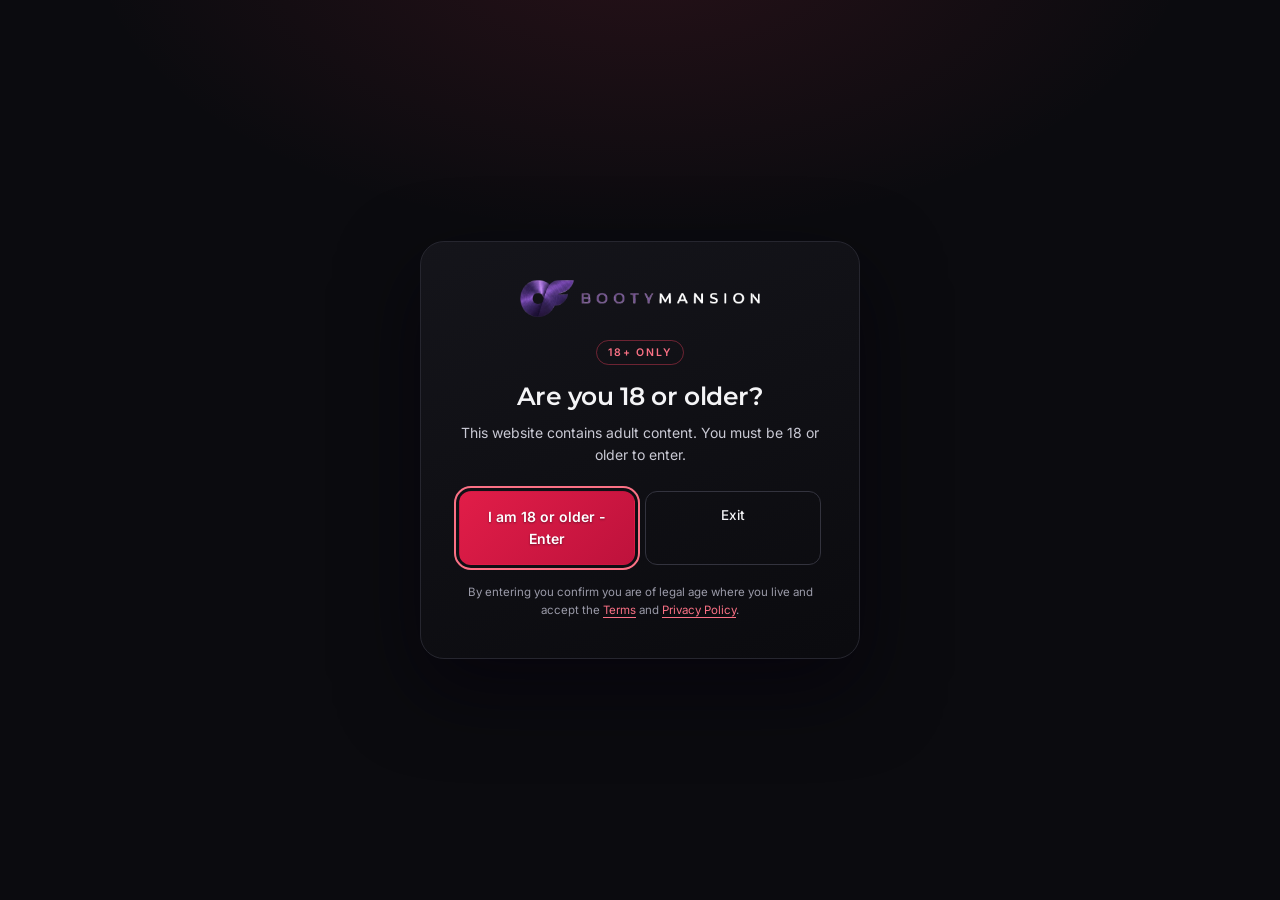
==== commit 5ae07262: "Performance and reliability pass: cached lean feed, retries, skeletons, no video-on-card Co-authored" ====
--- a/index.html
+++ b/index.html
@@ -54,11 +54,11 @@
   <meta name="twitter:title" content="BootyMansion | Curated Video Entertainment">
   <meta name="twitter:description" content="Explore Movies, Shorts, and the latest videos at BootyMansion.">
 
-  <!-- One remote font request, swap-in so text never waits on it. Falls back to system fonts offline. -->
+  <!-- One remote font request, swap-in so text never waits on it. Falls back to system fonts offline.
+       Preloaded because the header + section headings are above the fold. -->
   <link rel="preconnect" href="https://fonts.googleapis.com">
   <link rel="preconnect" href="https://fonts.gstatic.com" crossorigin>
-  <link rel="preconnect" href="https://fonts.googleapis.com">
-  <link rel="preconnect" href="https://fonts.gstatic.com" crossorigin>
+  <link rel="preload" as="style" href="https://fonts.googleapis.com/css2?family=Inter:wght@400;500;600;700&family=Montserrat:wght@600&display=swap">
   <link href="https://fonts.googleapis.com/css2?family=Inter:wght@400;500;600;700&family=Montserrat:wght@600&display=swap" rel="stylesheet">
 
   <!-- ============================================================
@@ -69,7 +69,10 @@
        ============================================================ -->
 
   <link rel="stylesheet" href="/assets/preloader.css">
-  <script src="/assets/video-rules.js"></script>
+  <!-- Deferred so none of them block parsing. catalogue.js must come first:
+       the shared nav and the page module both reuse its single in-flight load. -->
+  <script defer src="/assets/catalogue.js"></script>
+  <script defer src="/assets/video-rules.js"></script>
   <script defer src="/assets/site-nav.js"></script>
   <link rel="stylesheet" href="/assets/site.css">
 </head>
@@ -94,6 +97,27 @@
 
   <!-- ================= CONTENT-FIRST VIDEO FEED ================= -->
   <main id="main" class="shell site-main">
+    <!-- Static placeholders: visible from the very first paint, with no JS.
+         They are hidden as soon as the catalogue renders (or an error shows),
+         so a slow or failed request can never leave an empty page. -->
+    <div class="feed-skeleton" id="feed-skeleton" aria-hidden="true">
+      <div class="skeleton-chips">
+        <span class="skeleton-chip"></span><span class="skeleton-chip"></span>
+        <span class="skeleton-chip"></span><span class="skeleton-chip"></span>
+      </div>
+      <div class="skeleton-heading"></div>
+      <div class="skeleton-grid">
+        <div class="skeleton-card"><div class="skeleton-poster"></div><div class="skeleton-line"></div><div class="skeleton-line short"></div></div>
+        <div class="skeleton-card"><div class="skeleton-poster"></div><div class="skeleton-line"></div><div class="skeleton-line short"></div></div>
+        <div class="skeleton-card"><div class="skeleton-poster"></div><div class="skeleton-line"></div><div class="skeleton-line short"></div></div>
+        <div class="skeleton-card"><div class="skeleton-poster"></div><div class="skeleton-line"></div><div class="skeleton-line short"></div></div>
+      </div>
+    </div>
+
+    <div class="feed-error" id="feed-error" hidden>
+      <button class="btn btn-accent" type="button" id="retry-catalogue">Couldn't load videos. Tap to retry</button>
+    </div>
+
     <section class="section home-section" id="shorts-section" aria-labelledby="shorts-title" hidden>
       <div class="section-head compact-section-head">
         <h1 id="shorts-title">Shorts</h1>
@@ -251,65 +275,44 @@
     /* ================================================================
        VIDEO DATA — served by /api/videos (D1, managed from /admin)
        ================================================================ */
-    const API_TIMEOUT = 7000;
-
     /* ================================================================
        ONE CATALOGUE
        ================================================================
-       /api/videos returns every video the site knows about: the ones added
-       in /admin and the ones published through the Telegram bot (the bot's
-       own catalogue is mirrored into the same database on the server, so
-       the admin panel and this page always read the same rows).
-       ================================================================ */
-
-    async function fetchJson(url) {
-      const controller = new AbortController();
-      const timer = setTimeout(() => controller.abort(), API_TIMEOUT);
+       /api/videos is edge-cached and paginated (24 lean rows per response).
+       assets/catalogue.js owns the fetch: 8s timeout, 3 attempts, parallel
+       pages, dedupe and a session cache shared with the watch page. The
+       shuffle still happens here in the browser, so cached data is fine.
+       ================================================================ */
+
+    let rawVideos = [];
+    let siteSettings = null;
+    let loadError = false;
+    // True for lean API rows (which need mapping), false for bundled samples.
+    let apiLive = false;
+
+    if (window.Catalogue) {
       try {
-        const response = await fetch(url, {
-          headers: { accept: "application/json" },
-          credentials: "same-origin",
-          cache: "no-store",
-          signal: controller.signal
-        });
-        if (!response.ok) throw new Error(`${url} responded ${response.status}`);
-        return await response.json();
-      } finally {
-        clearTimeout(timer);
-      }
-    }
-
-    let rawVideos = [];
-    let apiLive = false;
-    let siteSettings = null;
-
-    // Both calls run in parallel; one failing never blocks the other.
-    const [videosResult, settingsResult] = await Promise.allSettled([
-      fetchJson("/api/videos"),
-      fetchJson("/api/settings")
-    ]);
-
-    if (videosResult.status === "fulfilled") {
-      const payload = videosResult.value || {};
-      rawVideos = Array.isArray(payload.videos) ? payload.videos : [];
-      apiLive = true;
+        // Settings fail soft; the catalogue is the one load that must succeed.
+        const [catalogue, settings] = await Promise.all([
+          window.Catalogue.load(),
+          window.Catalogue.settings()
+        ]);
+        rawVideos = Array.isArray(catalogue.videos) ? catalogue.videos : [];
+        siteSettings = settings || null;
+        apiLive = true;
+      } catch (error) {
+        loadError = true;
+        console.warn("Video catalogue unavailable after retries.", error);
+        try { siteSettings = await window.Catalogue.settings(); } catch (ignored) { /* decorative */ }
+      }
     } else {
-      console.warn("Video API unavailable — falling back to the bundled samples.", videosResult.reason);
-    }
-
-    if (settingsResult.status === "fulfilled") {
-      siteSettings = (settingsResult.value && settingsResult.value.settings) || null;
-    }
-
-    // Without a backend (GitHub Pages, a static preview) the bundled samples keep
-    // the layout working. When the API *is* live but empty we show the empty
-    // state, never fake cards.
-    if (!apiLive) {
+      // The shared loader itself is missing (e.g. a broken static deploy).
+      // The bundled samples keep a legible page instead of a blank one.
       try {
         ({ videos: rawVideos } = await import("./videos.js"));
       } catch (error) {
         console.warn("videos.js could not be loaded:", error);
-        rawVideos = [];
+        loadError = true;
       }
     }
 
@@ -419,7 +422,9 @@
 
       const title = clean(video.title);
       const { originalUrl, directUrl } = getVideoUrls(video.url);
-      if (!title || (!originalUrl && !directUrl)) return null;
+      /* The lean list has no playable URL — cards link by id and the watch
+         page fetches /api/videos/:id for the one video it has to play. */
+      if (!title) return null;
 
       const embedUrl = typeof video.embed === "string" && /^https?:\/\//i.test(video.embed)
         ? video.embed
@@ -743,93 +748,54 @@
     }
 
     /* ================================================================
-       THUMBNAILS (poster frame, lazy + data-saver aware)
-       ================================================================ */
-    const saveData = () => Boolean(navigator.connection && navigator.connection.saveData);
-
-    const frameObserver = "IntersectionObserver" in window
-      ? new IntersectionObserver((entries) => {
-          entries.forEach((entry) => {
-            if (!entry.isIntersecting) return;
-            frameObserver.unobserve(entry.target);
-            loadFirstFrame(entry.target);
-          });
-        }, { rootMargin: "320px 0px" })
-      : null;
+       THUMBNAILS — small, lazy images only
+       ----------------------------------------------------------------
+       Cards never load a video file. Previously every card without a poster
+       appended a hidden <video preload="metadata"> that fetched the actual
+       clip: dozens of media requests, megabytes of traffic, and a stalled
+       window.load (which is what kept the preloader on screen). A generated
+       placeholder is written when a video is saved instead.
+       ================================================================ */
+    const CARD_PLACEHOLDER = "/assets/embed-placeholder.webp";
+
+    /* R2 posters can have a pre-generated 480px WebP variant; the media route
+       falls back to the original when there isn't one. */
+    function cardThumb(url) {
+      const value = clean(url) || CARD_PLACEHOLDER;
+      if (value.indexOf("/api/media/thumbs/") !== 0) return value;
+      return value + (value.includes("?") ? "&w=480" : "?w=480");
+    }
 
     function markReady(posterNode) {
       if (!posterNode) return;
       posterNode.classList.add("has-media");
     }
 
-    function loadFirstFrame(media) {
-      const video = media.querySelector?.("video[data-src]");
-      if (video) {
-        video.src = video.dataset.src;
-        delete video.dataset.src;
-      }
-    }
-
-    function watchFrame(media, eager) {
-      if (eager || !frameObserver) loadFirstFrame(media);
-      else frameObserver.observe(media);
-    }
-
     function attachMedia(posterButton, video, { eager = false } = {}) {
       const posterNode = posterButton.closest(".poster");
       if (!posterNode) return;
 
-      if (video.thumb) {
-        const image = document.createElement("img");
-        image.className = "poster__media";
-        image.alt = "";
-        image.decoding = "async";
-        image.loading = eager ? "eager" : "lazy";
-        if (eager) image.fetchPriority = "high";
-        image.src = video.thumb;
-        image.addEventListener("load", () => {
-          applyNaturalRatio(posterNode, video, image.naturalWidth, image.naturalHeight);
-          markReady(posterNode);
-        }, { once: true });
-        image.addEventListener("error", () => {
-          image.remove();
-          addFrameVideo(posterButton, video, eager);
-        }, { once: true });
-        posterButton.append(image);
-        return;
-      }
-
-      addFrameVideo(posterButton, video, eager);
-    }
-
-    function addFrameVideo(posterButton, video, eager) {
-      const posterNode = posterButton.closest(".poster");
-      if (!posterNode || !video.directUrl) return;
-
-      // On metered connections the gradient artwork stands in for the frame.
-      if (saveData() && !eager) return;
-
-      const frame = document.createElement("video");
-      frame.className = "poster__media";
-      frame.muted = true;
-      frame.defaultMuted = true;
-      frame.playsInline = true;
-      frame.preload = "metadata";
-      frame.tabIndex = -1;
-      frame.setAttribute("aria-hidden", "true");
-      frame.dataset.src = `${video.directUrl}#t=1`;
-      posterButton.append(frame);
-
-      const ready = () => markReady(posterNode);
-      frame.addEventListener("loadeddata", ready, { once: true });
-      frame.addEventListener("seeked", ready, { once: true });
-      frame.addEventListener("loadedmetadata", () => {
-        applyNaturalRatio(posterNode, video, frame.videoWidth, frame.videoHeight);
-        if (frame.duration > 0.6) frame.currentTime = 0.5;
+      const image = document.createElement("img");
+      image.className = "poster__media";
+      image.alt = "";
+      image.decoding = "async";
+      image.loading = eager ? "eager" : "lazy";
+      // Explicit intrinsic size stops layout shift while the image loads.
+      const ratio = Number(video.ratio) || (isShort(video) ? 9 / 16 : 16 / 9);
+      image.width = 480;
+      image.height = Math.max(1, Math.round(480 / ratio));
+      // Only the first few visible cards get high priority.
+      if (eager) image.fetchPriority = "high";
+      image.src = cardThumb(video.thumb);
+      image.addEventListener("load", () => {
+        applyNaturalRatio(posterNode, video, image.naturalWidth, image.naturalHeight);
+        markReady(posterNode);
       }, { once: true });
-      frame.addEventListener("error", () => frame.remove(), { once: true });
-
-      watchFrame(posterButton, eager);
+      image.addEventListener("error", () => {
+        if (image.src.endsWith(CARD_PLACEHOLDER)) { image.remove(); return; }
+        image.src = CARD_PLACEHOLDER;
+      }, { once: true });
+      posterButton.append(image);
     }
 
     /* ================================================================
@@ -846,6 +812,7 @@
       const link = document.createElement("a");
       link.className = "poster__btn";
       link.href = watchUrl(video);
+      link.dataset.videoId = String(video.id || "");
       link.setAttribute("aria-label", `Watch ${video.title}`);
       link.innerHTML = [
         '<span class="poster__art" aria-hidden="true"></span>',
@@ -868,7 +835,7 @@
       const body = document.createElement("div");
       body.className = "card__body";
       body.innerHTML = [
-        `<h3 class="card__title"><a href="${esc(watchUrl(video))}">${esc(video.title)}</a></h3>`,
+        `<h3 class="card__title"><a href="${esc(watchUrl(video))}" data-video-id="${esc(video.id)}">${esc(video.title)}</a></h3>`,
         `<p class="card__meta">${esc(video.views || "0")} views</p>`
       ].join("");
       card.append(body);
@@ -1521,13 +1488,70 @@
       if (year) year.textContent = String(new Date().getFullYear());
     }
 
+    /* The page must never be left blank or stuck behind the preloader, on
+       either the success or the failure path. */
+    function ensurePageVisible() {
+      const skeleton = $("#feed-skeleton");
+      if (skeleton) skeleton.hidden = true;
+      const preloader = $("#preloader");
+      if (preloader) preloader.classList.add("is-done");
+    }
+
+    function showFeedError() {
+      const panel = $("#feed-error");
+      if (panel) panel.hidden = false;
+      const button = $("#retry-catalogue");
+      button?.addEventListener("click", () => {
+        window.Catalogue?.clear();
+        window.location.reload();
+      }, { once: true });
+    }
+
+    function setupCardPrefetch() {
+      if (!window.Catalogue) return;
+      const warm = (event) => {
+        const node = event.target.closest?.("[data-video-id]");
+        const id = node && node.dataset.videoId;
+        if (id) window.Catalogue.prefetch(id);
+      };
+      document.addEventListener("pointerover", warm, { passive: true });
+      document.addEventListener("pointerdown", warm, { passive: true });
+      document.addEventListener("focusin", warm);
+
+      // Only the first two cards above the fold warm their detail; everything
+      // else waits for a hover/focus/tap. Keeps Function invocations low on
+      // metered/free plans. The HTML prefetch itself is a static asset.
+      if ("IntersectionObserver" in window) {
+        let left = 2;
+        const observer = new IntersectionObserver((entries) => {
+          entries.forEach((entry) => {
+            if (!entry.isIntersecting || left <= 0) return;
+            const id = entry.target.dataset.videoId;
+            if (id) { window.Catalogue.prefetch(id); left -= 1; }
+            observer.unobserve(entry.target);
+          });
+        }, { rootMargin: "200px 0px" });
+        [...document.querySelectorAll(".poster__btn[data-video-id]")]
+          .slice(0, 2)
+          .forEach((node) => observer.observe(node));
+      }
+    }
+
     syncBranding();
     setupTheme();
     window.SiteNav?.setCategories(categories);
     applyTelegramLinks();
     setupSearch();
     setupEvents();
-    renderPage();
+    ensurePageVisible();
+    if (loadError) {
+      // Still show the filter bar so the page is recognisable, never blank.
+      renderChips();
+      showFeedError();
+    } else {
+      renderPage();
+    }
+    setupCardPrefetch();
     if (state.view === "home") setupFeedPersistence(FEED_KEY, () => homeSeed);
     if (state.view === "shorts") setupFeedPersistence(SHORTS_FEED_KEY, () => shortsSeed);
     if (state.view === "home" && cameFromHistory) restoreFeed(savedFeed, homeSeed, homeLatest.length);
--- a/assets/site.css
+++ b/assets/site.css
@@ -2661,3 +2661,83 @@
     padding: 0;
   }
 }
+
+/* ================================================================
+   LOADING SHELL — static skeletons and a friendly retry
+   These placeholders live in the HTML itself, so they are on screen
+   from the first paint with no JavaScript. Same gray + transform/opacity
+   shimmer as the poster placeholders; reduced-motion disables it.
+   ================================================================ */
+.feed-skeleton { padding-top: 1.25rem; }
+.skeleton-chips {
+  display: flex;
+  gap: 0.5rem;
+  overflow: hidden;
+  margin-bottom: 1.75rem;
+}
+.skeleton-chip {
+  flex: 0 0 auto;
+  width: 72px;
+  height: 34px;
+  border-radius: 999px;
+}
+.skeleton-heading {
+  width: 130px;
+  height: 22px;
+  border-radius: 6px;
+  margin-bottom: 1rem;
+}
+.skeleton-grid {
+  display: grid;
+  grid-template-columns: repeat(2, minmax(0, 1fr));
+  gap: 0.9rem;
+}
+@media (min-width: 760px) {
+  .skeleton-grid { grid-template-columns: repeat(4, minmax(0, 1fr)); }
+}
+.skeleton-card { min-width: 0; }
+.skeleton-poster {
+  aspect-ratio: 16 / 9;
+  border-radius: var(--card-radius);
+}
+.skeleton-poster--wide { margin-bottom: 1rem; }
+.skeleton-line {
+  height: 12px;
+  border-radius: 6px;
+  margin-top: 0.55rem;
+}
+.skeleton-line.short { width: 55%; }
+
+.skeleton-chip,
+.skeleton-heading,
+.skeleton-poster,
+.skeleton-line {
+  position: relative;
+  overflow: hidden;
+  background: var(--skeleton);
+}
+.skeleton-chip::after,
+.skeleton-heading::after,
+.skeleton-poster::after,
+.skeleton-line::after {
+  position: absolute;
+  inset: 0;
+  content: "";
+  pointer-events: none;
+  background: linear-gradient(100deg, transparent 20%, var(--skeleton-sheen) 50%, transparent 80%);
+  animation: skeleton-shimmer 1.6s ease-in-out infinite;
+}
+
+.feed-error {
+  display: grid;
+  place-items: center;
+  padding: 3rem 1rem;
+  text-align: center;
+}
+.feed-error .btn {
+  height: auto;
+  min-height: 44px;
+  padding: 0.8rem 1.25rem;
+  font-size: 14px;
+  white-space: normal;
+}
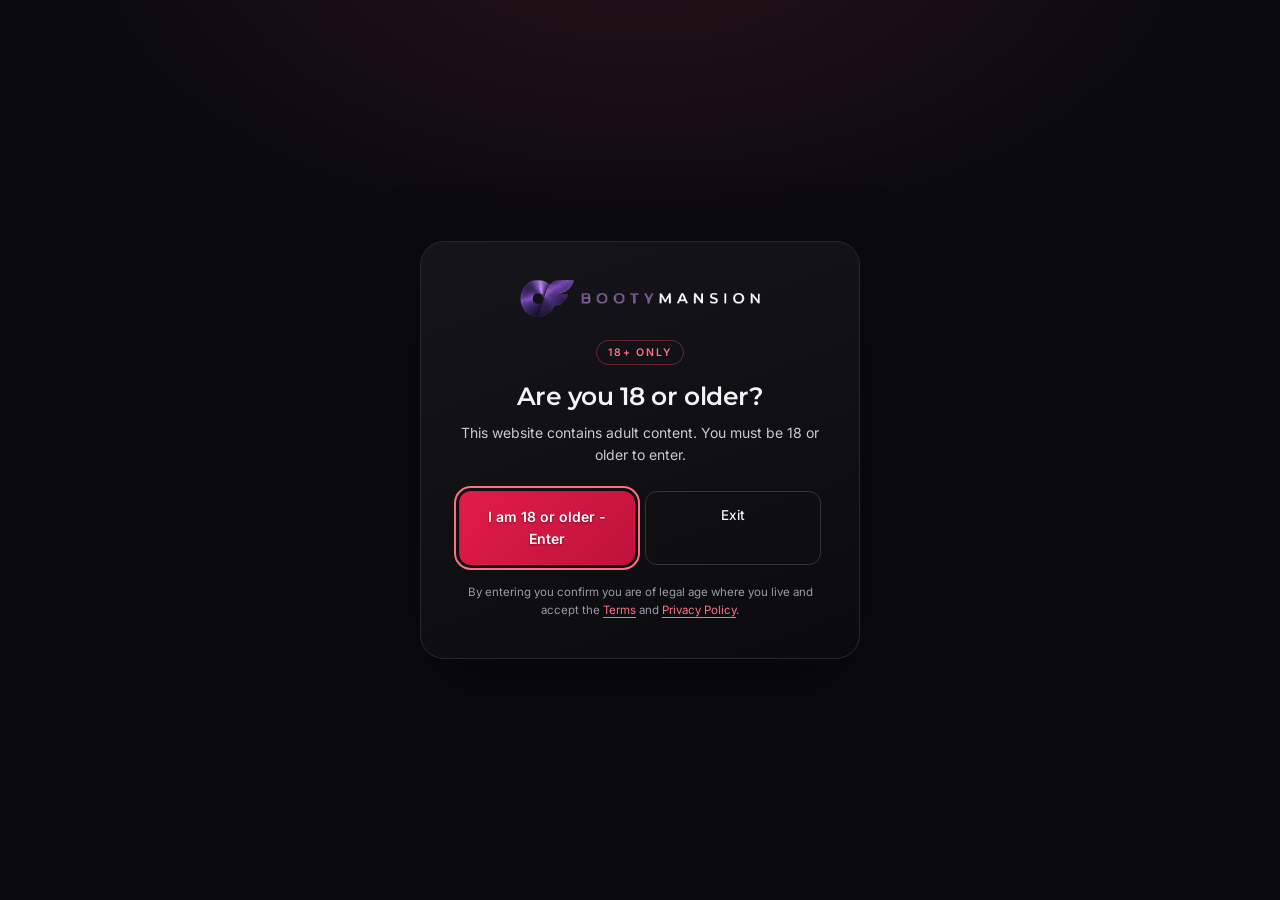
==== commit 52610e90: "Stop scroll jumps with append-only feeds; hide all public upload dates Scroll: masonry grids were wi" ====
--- a/index.html
+++ b/index.html
@@ -72,6 +72,7 @@
   <!-- Deferred so none of them block parsing. catalogue.js must come first:
        the shared nav and the page module both reuse its single in-flight load. -->
   <script defer src="/assets/catalogue.js"></script>
+  <script defer src="/assets/frame-fallback.js"></script>
   <script defer src="/assets/video-rules.js"></script>
   <script defer src="/assets/site-nav.js"></script>
   <link rel="stylesheet" href="/assets/site.css">
@@ -120,8 +121,8 @@
 
     <section class="section home-section" id="shorts-section" aria-labelledby="shorts-title" hidden>
       <div class="section-head compact-section-head">
-        <h1 id="shorts-title">Shorts</h1>
-        <a class="link-btn" href="/?view=shorts">View all <span aria-hidden="true">→</span></a>
+        <h1 id="shorts-title">Discover</h1>
+        <a class="link-btn" href="/?view=library">View all <span aria-hidden="true">→</span></a>
       </div>
       <div class="grid-shorts masonry-grid" id="shorts-grid"></div>
     </section>
@@ -143,6 +144,10 @@
 
     <section class="section" id="catalogue-section" aria-labelledby="catalogue-title" hidden>
       <div class="section-head compact-section-head"><h1 id="catalogue-title"></h1></div>
+      <div class="sort-toggle" id="sort-toggle" role="group" aria-label="Sort videos" hidden>
+        <button class="chip" type="button" data-sort="shuffle">Shuffle</button>
+        <button class="chip" type="button" data-sort="newest">Newest</button>
+      </div>
       <div id="catalogue-grid" class="grid-filtered masonry-grid"></div>
     </section>
 
@@ -359,33 +364,22 @@
         tags: splitTags(row.tags),
         caption: clean(row.caption),
         thumb: row.thumbnail_url,
+        /* has_thumb comes from the lean feed. A logo placeholder left by an
+           older build is NOT a saved picture, so it does not count. */
+        hasThumb: row.has_thumb != null
+          ? Boolean(Number(row.has_thumb))
+          : Boolean(row.thumbnail_url && row.thumbnail_url !== "/assets/embed-placeholder.webp"),
+        frameUrl: clean(row.frame_url),
         url: videoUrl || embedUrl,
         embed: /^https?:\/\//i.test(embedUrl) ? embedUrl : null,
         orientation: row.orientation,
         featured: row.featured === true || row.featured === 1,
         pinned: row.pinned === true || row.pinned === 1,
-        posted: postedLabel(row.created_at),
-        createdAt: clean(row.created_at),
+        /* No upload date is ever sent to the browser. The server sorts the
+           feed newest-first; the row's position in the list is the only
+           recency signal the client has (and it is not a date). */
         source: clean(row.source)
       };
-    }
-
-    function postedLabel(value) {
-      if (!value) return "";
-      const raw = String(value);
-      const date = new Date(/[zZ]|[+-]\d{2}:?\d{2}$/.test(raw) ? raw : `${raw.replace(" ", "T")}Z`);
-      if (Number.isNaN(date.getTime())) return "";
-
-      const days = Math.floor((Date.now() - date.getTime()) / 86400000);
-      if (days <= 0) return "Today";
-      if (days === 1) return "Yesterday";
-      if (days < 7) return `${days} days ago`;
-      if (days < 30) {
-        const weeks = Math.floor(days / 7);
-        return `${weeks} week${weeks === 1 ? "" : "s"} ago`;
-      }
-      const months = Math.floor(days / 30);
-      return `${months} month${months === 1 ? "" : "s"} ago`;
     }
 
     function getVideoUrls(url) {
@@ -441,14 +435,16 @@
         views: clean(video.views),
         duration: clean(video.duration) || formatDuration(Number(video.durationSeconds)),
         durationSeconds: window.VideoRules.seconds(video.durationSeconds) || window.VideoRules.seconds(video.duration),
-        posted: clean(video.posted || video.ago),
-        createdAt: clean(video.createdAt || video.created_at),
         category: clean(video.category),
         tag: clean(video.tag),
         tags: Array.isArray(video.tags) ? video.tags.map((tag) => clean(tag)).filter(Boolean) : [],
         caption: clean(video.caption),
         description: clean(video.description || video.subtitle || video.caption),
         thumb: safeUrl(video.thumb),
+        /* Carried from the lean feed so the public fallback only runs for a
+           row that genuinely has no saved picture. */
+        hasThumb: video.hasThumb === undefined ? Boolean(video.thumb) : Boolean(video.hasThumb),
+        frameUrl: clean(video.frameUrl),
         format,
         url: originalUrl || directUrl,
         directUrl,
@@ -471,38 +467,20 @@
     const isMovie = (video) => videoKind(video) === "movie";
 
     /* ================================================================
-       HOW RECENT IS A VIDEO
+       RECENCY IS A SERVER-SIDE SORT, NOT A DATE
        ----------------------------------------------------------------
-       The catalogue hands us a timestamp per row (created_at), and the
-       display text ("3 days ago") as a fallback for rows that only
-       carry a date. Both are turned into a number so the Up next rail
-       can sort by age without inventing anything.
+       /api/videos returns the public rows in strict newest-first order
+       (ORDER BY created_at DESC, id DESC). The date itself never leaves
+       the server, so the only recency signal the browser has is a row's
+       position in that list. `recencyScore()` is a rank, not a timestamp:
+       it is used for the Newest chip, the shuffle's "recent uploads" rule
+       and the search tie-break. Pinned-first is applied locally from the
+       pinned/featured flags, so no date is needed for that either.
        ================================================================ */
-    function videoPublishedAt(video) {
-      const raw = String(video.createdAt || "").trim();
-      if (raw) {
-        const stamp = Date.parse(/[zZ]|[+-]\d{2}:?\d{2}$/.test(raw) ? raw : `${raw.replace(" ", "T")}Z`);
-        if (!Number.isNaN(stamp)) return stamp;
-      }
-
-      const label = String(video.posted || "").trim().toLowerCase();
-      if (!label) return 0;
-
-      const now = Date.now();
-      if (label === "today") return now;
-      if (label === "yesterday") return now - 86400000;
-
-      const match = /^(\d+)\s*(d|day|days|w|week|weeks|m|mo|month|months)\s*ago$/.exec(label);
-      if (match) {
-        const amount = Number(match[1]);
-        const unit = match[2].charAt(0);
-        if (unit === "d") return now - amount * 86400000;
-        if (unit === "w") return now - amount * 604800000;
-        return now - amount * 2592000000;
-      }
-
-      const stamp = Date.parse(label);
-      return Number.isNaN(stamp) ? 0 : stamp;
+    const RECENCY_RANK = new Map(VIDEOS.map((video, index) => [video.id, index]));
+    function recencyScore(video) {
+      const rank = RECENCY_RANK.get(video && video.id);
+      return Number.isFinite(rank) ? VIDEOS.length - rank : 0;
     }
 
     function videoTags(video) {
@@ -510,10 +488,8 @@
     }
 
     const categories = [...new Set(VIDEOS.flatMap(videoTags).filter((tag) => !/^(all|shorts|movies)$/i.test(tag)))];
-    const BY_RECENCY = VIDEOS
-      .map((video, index) => ({ video, index, at: videoPublishedAt(video) }))
-      .sort((a, b) => (b.at - a.at) || (a.index - b.index))
-      .map((entry) => entry.video);
+    /* The API is already newest-first. Keep that exact order. */
+    const BY_RECENCY = VIDEOS.slice();
     const PINNED_FIRST = BY_RECENCY.slice().sort((a, b) => Number(Boolean(b.pinned || b.featured)) - Number(Boolean(a.pinned || a.featured)));
     const MOVIES = PINNED_FIRST.filter(isMovie);
     const SHORTS = PINNED_FIRST.filter(isShort);
@@ -528,25 +504,34 @@
     const state = {
       view,
       chip: clean(pageParams.get("category")) || "All",
-      query: ""
+      query: "",
+      /* "shuffle" (default) or "newest" on the Shorts / Movies / Library
+         pages. The home page uses the Newest chip instead. */
+      sort: "shuffle"
     };
 
     /* ================================================================
-       FEED RESHUFFLE (home shelves + the Shorts page)
+       FEED ORDER — seeded shuffle everywhere, plus a Newest sort
        ----------------------------------------------------------------
-       Only the unfiltered home shelves (Shorts + Latest/Movies) and the
-       unfiltered Shorts page are shuffled. A random seed is created on
-       every fresh visit to either page and kept in sessionStorage; the
-       same seed drives every infinite-scroll page, so the order cannot
-       change while browsing. Each view owns its own pair of keys so a
-       visit to the Shorts page cannot overwrite the home seed (which
-       would reshuffle home on Back). Back/forward and bfcache restores
-       reuse the seed and the saved scroll position.
+       Every fresh load (first visit, refresh, tab, logo/Home, coming back
+       later) creates a crypto seed for the current view and stores it in
+       sessionStorage. Fisher-Yates runs entirely in the browser, so an
+       edge-cached API response can never repeat the same order. The same
+       seed drives every infinite-scroll page, so nothing is duplicated or
+       skipped. Back/forward restores the seed, cursor and scroll position
+       instead of reshuffling. Each view owns its own keys, so visiting one
+       page cannot overwrite another page's seed.
        ================================================================ */
-    const SEED_KEY = "bootymansion.home.shuffle.seed";
-    const FEED_KEY = "bootymansion.home.feed";
-    const SHORTS_SEED_KEY = "bootymansion.shorts.shuffle.seed";
-    const SHORTS_FEED_KEY = "bootymansion.shorts.feed";
+    const FEED_KEYS = {
+      home:    { seed: "bootymansion.home.shuffle.seed",    feed: "bootymansion.home.feed" },
+      shorts:  { seed: "bootymansion.shorts.shuffle.seed",  feed: "bootymansion.shorts.feed" },
+      movies:  { seed: "bootymansion.movies.shuffle.seed",  feed: "bootymansion.movies.feed" },
+      library: { seed: "bootymansion.library.shuffle.seed", feed: "bootymansion.library.feed" }
+    };
+    /* Change this ONE line to shuffle category/chip results too. */
+    const SHUFFLE_CATEGORIES = false;
+
+    const activeKeys = FEED_KEYS[state.view] || FEED_KEYS.home;
     const navEntry = performance.getEntriesByType && performance.getEntriesByType("navigation")[0];
     const cameFromHistory = Boolean(navEntry && navEntry.type === "back_forward");
 
@@ -599,9 +584,9 @@
 
     const isPinned = (video) => Boolean(video.pinned || video.featured);
 
-    /* Pinned videos keep their existing admin order at the front; only the
-       rest is shuffled. Then two of this shelf's newest uploads are placed
-       in the first eight, without ever moving a pinned video. */
+    /* Pinned videos keep their admin order at the front; only the rest is
+       shuffled. Then at least two of this shelf's newest uploads are placed
+       in the first eight without ever moving a pinned video. */
     function shuffleShelf(list, random) {
       const pinned = list.filter(isPinned);
       const rest = fisherYates(list.filter((video) => !isPinned(video)), random);
@@ -634,23 +619,7 @@
       return result;
     }
 
-    let homeSeed = createShuffleSeed();
-    let homeShorts = SHORTS;
-    let homeLatest = HOME_LATEST;
-    let shortsSeed = createShuffleSeed();
-    let shortsFeed = SHORTS;
-
-    function rebuildHomeOrder() {
-      /* Two independent streams keep Shorts and Movies shuffled separately. */
-      homeShorts = shuffleShelf(SHORTS, seededRandom(homeSeed ^ 0x9e3779b9));
-      homeLatest = shuffleShelf(HOME_LATEST, seededRandom(homeSeed));
-    }
-
-    function rebuildShortsOrder() {
-      /* The Shorts page uses the exact same shuffleShelf/Fisher-Yates engine,
-         over the whole SHORTS list rather than the home page's first eight. */
-      shortsFeed = shuffleShelf(SHORTS, seededRandom(shortsSeed));
-    }
+    const isFilterActive = () => state.chip !== "All" || Boolean(state.query.trim());
 
     function readFeedState(key) {
       try {
@@ -661,48 +630,33 @@
       }
     }
 
+    /* chip / query / sort travel with the feed state so Back restores the
+       exact view that was open, not just the order. */
     function saveFeedState(key, seed, cursor, scrollY) {
       try {
         sessionStorage.setItem(key, JSON.stringify({
           seed,
+          chip: state.chip,
+          query: state.query,
+          sort: state.sort,
           cursor: Number(cursor) || 0,
           scrollY: Math.max(0, Number(scrollY) || 0)
         }));
       } catch (error) { /* private mode */ }
     }
 
-    const isFilterActive = () => state.chip !== "All" || Boolean(state.query.trim());
-
-    if (state.view === "home") {
-      if (cameFromHistory) homeSeed = storedSeed(SEED_KEY) || homeSeed;
-      saveSeed(SEED_KEY, homeSeed);
-      if (!cameFromHistory) saveFeedState(FEED_KEY, homeSeed, 0, 0);
-      rebuildHomeOrder();
-    }
-    const savedFeed = state.view === "home" && cameFromHistory ? readFeedState(FEED_KEY) : null;
-
-    if (state.view === "shorts") {
-      if (cameFromHistory) shortsSeed = storedSeed(SHORTS_SEED_KEY) || shortsSeed;
-      saveSeed(SHORTS_SEED_KEY, shortsSeed);
-      if (!cameFromHistory) saveFeedState(SHORTS_FEED_KEY, shortsSeed, 0, 0);
-      rebuildShortsOrder();
-    }
-    const savedShortsFeed = state.view === "shorts" && cameFromHistory ? readFeedState(SHORTS_FEED_KEY) : null;
-
-    function restoreFeed(saved, seed, total) {
-      if (!saved || saved.seed !== seed) return;
-      if (isFilterActive()) return;
-      const target = Math.min(Number(saved.cursor) || 0, total);
+    function restoreFeed(saved, seed) {
+      if (!saved || saved.seed !== seed || !pager) return;
+      const target = Math.min(Number(saved.cursor) || 0, pager.items.length);
       let guard = 0;
-      while (pager && pager.cursor < target && guard < 100) {
-        loadNextPage();
+      while (pager && pager.cursor < target && !pager.done && guard < 100) {
+        loadNextPage({ auto: false });
         guard += 1;
       }
       const y = Math.max(0, Number(saved.scrollY) || 0);
       if (!y) return;
       /* The stylesheet sets scroll-behavior:smooth on <html>; temporarily
-         override it so the restored position lands immediately instead of
-         animating (and so it cannot race native scroll restoration). */
+         override it so the restored position lands immediately. */
       const jump = () => {
         const root = document.documentElement;
         const previous = root.style.scrollBehavior;
@@ -725,6 +679,55 @@
         if (scrollTimer) return;
         scrollTimer = window.setTimeout(() => { scrollTimer = 0; remember(); }, 400);
       }, { passive: true });
+    }
+
+    /* One seed for the current view. A history navigation reuses it. */
+    let seed = cameFromHistory
+      ? (storedSeed(activeKeys.seed) || createShuffleSeed())
+      : createShuffleSeed();
+    saveSeed(activeKeys.seed, seed);
+    if (!cameFromHistory) saveFeedState(activeKeys.feed, seed, 0, 0);
+    const savedFeed = cameFromHistory ? readFeedState(activeKeys.feed) : null;
+    if (cameFromHistory && savedFeed && savedFeed.seed === seed) {
+      if (typeof savedFeed.chip === "string") state.chip = savedFeed.chip;
+      if (typeof savedFeed.query === "string") state.query = savedFeed.query;
+      if (savedFeed.sort === "newest" || savedFeed.sort === "shuffle") state.sort = savedFeed.sort;
+    }
+
+    /* ---- ordered lists -------------------------------------------------- */
+    function newestFor(view) {
+      if (view === "shorts") return BY_RECENCY.filter(isShort);
+      if (view === "movies") return BY_RECENCY.filter(isMovie);
+      return BY_RECENCY.slice();
+    }
+    function poolFor(view) {
+      if (view === "shorts") return SHORTS;
+      if (view === "movies") return MOVIES;
+      return PINNED_FIRST;
+    }
+
+    let homeDiscover = PINNED_FIRST;   /* mixed videos + Shorts */
+    let homeLatest = HOME_LATEST;      /* Movies only */
+    let catalogueFeed = PINNED_FIRST;  /* Shorts / Movies / Library page */
+
+    function rebuildOrders() {
+      /* Home gets two independent streams from the same seed: Discover and
+         Latest. Shorts/Movies/Library get one stream over their own pool. */
+      homeDiscover = shuffleShelf(PINNED_FIRST, seededRandom(seed ^ 0x9e3779b9));
+      homeLatest = shuffleShelf(HOME_LATEST, seededRandom(seed ^ 0x85ebca6b));
+      catalogueFeed = state.sort === "newest"
+        ? newestFor(state.view)
+        : shuffleShelf(poolFor(state.view), seededRandom(seed ^ 0xc2b2ae35));
+    }
+    rebuildOrders();
+
+    /* A brand-new shuffle. Only a fresh load, the logo/Home or the All chip
+       calls this — toggling Newest/Shuffle or opening a video does not. */
+    function newShuffle() {
+      seed = createShuffleSeed();
+      saveSeed(activeKeys.seed, seed);
+      saveFeedState(activeKeys.feed, seed, 0, 0);
+      rebuildOrders();
     }
 
     /* The logo/Home is a fresh home visit. The preloader intercepts .brand
@@ -739,11 +742,9 @@
       if (destination.pathname !== "/" && destination.pathname !== "/index.html") return;
       state.chip = "All";
       state.query = "";
+      state.sort = "shuffle";
       syncSearchInputs("");
-      homeSeed = createShuffleSeed();
-      saveSeed(SEED_KEY, homeSeed);
-      saveFeedState(FEED_KEY, homeSeed, 0, 0);
-      rebuildHomeOrder();
+      newShuffle();
       renderPage();
     }
 
@@ -762,7 +763,14 @@
        falls back to the original when there isn't one. */
     function cardThumb(url) {
       const value = clean(url) || CARD_PLACEHOLDER;
-      if (value.indexOf("/api/media/thumbs/") !== 0) return value;
+      /* safeUrl() turns relative R2 paths into absolute URLs, so compare the
+         pathname instead of the raw string. */
+      let path = value;
+      try {
+        const parsed = new URL(value, window.location.href);
+        if (parsed.origin === window.location.origin) path = parsed.pathname + parsed.search;
+      } catch (error) { /* leave unusual values alone */ }
+      if (path.indexOf("/api/media/thumbs/") !== 0) return value;
       return value + (value.includes("?") ? "&w=480" : "?w=480");
     }
 
@@ -774,28 +782,54 @@
     function attachMedia(posterButton, video, { eager = false } = {}) {
       const posterNode = posterButton.closest(".poster");
       if (!posterNode) return;
+
+      // Static bundled samples have no has_thumb field; they all have art.
+      const hasSaved = video.hasThumb === undefined
+        ? Boolean(video.thumb)
+        : Boolean(video.hasThumb);
 
       const image = document.createElement("img");
       image.className = "poster__media";
       image.alt = "";
       image.decoding = "async";
       image.loading = eager ? "eager" : "lazy";
-      // Explicit intrinsic size stops layout shift while the image loads.
+      /* The poster box already reserves this exact space with aspect-ratio,
+         from the video's stored shape (orientation / duration). Set the same
+         intrinsic size on the image so nothing shifts while it decodes. The
+         natural width/height of the file is NEVER written back into --ar:
+         that used to resize placed cards and reflow the whole grid. */
       const ratio = Number(video.ratio) || (isShort(video) ? 9 / 16 : 16 / 9);
       image.width = 480;
       image.height = Math.max(1, Math.round(480 / ratio));
       // Only the first few visible cards get high priority.
       if (eager) image.fetchPriority = "high";
-      image.src = cardThumb(video.thumb);
-      image.addEventListener("load", () => {
-        applyNaturalRatio(posterNode, video, image.naturalWidth, image.naturalHeight);
-        markReady(posterNode);
-      }, { once: true });
+      // A saved picture uses the lightweight 480px variant. Nothing else does.
+      image.src = hasSaved ? cardThumb(video.thumb) : CARD_PLACEHOLDER;
+      /* Image arrival only fades the picture in. It never changes a size,
+         moves a card or reflows the grid. */
+      image.addEventListener("load", () => markReady(posterNode), { once: true });
       image.addEventListener("error", () => {
         if (image.src.endsWith(CARD_PLACEHOLDER)) { image.remove(); return; }
         image.src = CARD_PLACEHOLDER;
       }, { once: true });
       posterButton.append(image);
+
+      /* Only cards with NO saved thumbnail and a direct file URL get the
+         on-screen, concurrency-limited first-frame fallback. */
+      if (!hasSaved && video.frameUrl && window.FrameFallback) {
+        window.FrameFallback.request(
+          posterNode,
+          video.frameUrl,
+          (still) => {
+            if (still) image.src = still;   // <video> was removed by the module
+            markReady(posterNode);
+          },
+          () => {
+            if (!image.src.endsWith(CARD_PLACEHOLDER)) image.src = CARD_PLACEHOLDER;
+            markReady(posterNode);
+          }
+        );
+      }
     }
 
     /* ================================================================
@@ -805,6 +839,8 @@
       const wrap = document.createElement("div");
       wrap.className = `poster poster--${variant}`;
       wrap.style.setProperty("--tone", tone(Number(String(video.id).replace(/\D/g, "")) || 0));
+      /* Stable shape from the stored orientation / duration. This is set
+         BEFORE the image starts loading and is never changed afterwards. */
       const defaultRatio = video.ratio || (video.format === "short" ? 9 / 16 : 16 / 9);
       wrap.style.setProperty("--ar", String(defaultRatio));
 
@@ -957,7 +993,15 @@
     }
 
     /* ================================================================
-       MASONRY / NATURAL-RATIO GRIDS
+       STABLE MASONRY — APPEND ONLY
+       ----------------------------------------------------------------
+       The old code called grid.replaceChildren() and re-created every
+       column on each infinite-scroll batch and on every image load. For a
+       moment the page was only as tall as the header, so the browser
+       clamped window.scrollY to 0 and the visitor was thrown back to the
+       top. Columns are now created once; new cards are appended to the
+       shortest column and existing cards are never detached or moved
+       while the visitor scrolls.
        ================================================================ */
     const masonryMobile = window.matchMedia("(max-width: 767px)");
 
@@ -978,59 +1022,82 @@
       return columnWidth / (Number.isFinite(ratio) && ratio > 0 ? ratio : 16 / 9) + (mobile ? 48 : 58);
     }
 
-    function distributeMasonry(grid) {
-      const cards = grid._masonryCards;
-      if (!grid.classList.contains("masonry-grid") || !cards || !cards.length) return;
+    /* Column wrappers live as long as the grid. A rebuild happens only on
+       the first batch or when the phone/desktop breakpoint changes; a
+       min-height floor holds the old grid height during that rebuild so
+       the document can never collapse and pull scrollY back to 0. */
+    function ensureMasonryColumns(grid) {
       const cols = masonryColumnCount(grid);
-      const gap = masonryGap(grid);
-      const mobile = masonryMobile.matches;
-      const width = grid.clientWidth;
-      const columnWidth = width ? Math.max(80, (width - gap * (cols - 1)) / cols) : (mobile ? 140 : 300);
+      if (grid._masonryColumns && grid._masonryColumns.length === cols) return grid._masonryColumns;
+
+      const height = grid.getBoundingClientRect().height;
+      if (height > 0) grid.style.minHeight = `${height}px`;
+      const existing = (grid._masonryCards || []).slice();
       grid.replaceChildren();
 
       const columns = [];
-      const estimated = [];
       for (let index = 0; index < cols; index += 1) {
         const column = document.createElement("div");
         column.className = "masonry__col";
         grid.append(column);
         columns.push(column);
-        estimated.push(0);
-      }
-      const measurable = width > 0 && grid.offsetParent !== null;
+      }
+      grid._masonryColumns = columns;
+      grid._columnHeights = new Array(cols).fill(0);
+      grid.dataset.masonryCols = String(cols);
+      if (existing.length) placeMasonryCards(grid, existing);
+      window.requestAnimationFrame(() => { grid.style.minHeight = ""; });
+      return columns;
+    }
+
+    /* Estimated heights only: no per-card offsetHeight reads, so appending
+       a batch never forces a layout or moves a card that is already placed. */
+    function placeMasonryCards(grid, cards) {
+      const columns = ensureMasonryColumns(grid);
+      const heights = grid._columnHeights;
+      const gap = masonryGap(grid);
+      const mobile = masonryMobile.matches;
+      const width = grid.clientWidth;
+      const columnWidth = width
+        ? Math.max(80, (width - gap * (columns.length - 1)) / columns.length)
+        : (mobile ? 140 : 300);
       cards.forEach((card) => {
         let target = 0;
-        for (let index = 1; index < cols; index += 1) {
-          const current = measurable ? columns[target].offsetHeight : estimated[target];
-          const candidate = measurable ? columns[index].offsetHeight : estimated[index];
-          if (candidate < current) target = index;
+        for (let index = 1; index < columns.length; index += 1) {
+          if (heights[index] < heights[target]) target = index;
         }
         columns[target].append(card);
-        estimated[target] += estimatedCardHeight(card, columnWidth, mobile) + gap;
+        heights[target] += estimatedCardHeight(card, columnWidth, mobile) + gap;
       });
-      grid.dataset.masonryCols = String(cols);
-    }
-
+    }
+
+    function resetGrid(grid) {
+      grid.replaceChildren();
+      grid.style.minHeight = "";
+      grid._masonryCards = [];
+      grid._masonryColumns = null;
+      grid._columnHeights = null;
+      grid._videoCount = 0;
+      grid._nativeInserted = false;
+      grid._smartlinkInserted = false;
+    }
+
+    /* Resize only matters when the column count actually changes. Nothing
+       here runs on scroll or when an image finishes loading. */
     let masonryTimer = 0;
     function scheduleMasonryReflow() {
       window.clearTimeout(masonryTimer);
       masonryTimer = window.setTimeout(() => {
-        document.querySelectorAll(".masonry-grid").forEach(distributeMasonry);
+        document.querySelectorAll(".masonry-grid").forEach((grid) => {
+          if (!grid._masonryCards || !grid._masonryCards.length) return;
+          const cols = masonryColumnCount(grid);
+          if (grid._masonryColumns && grid._masonryColumns.length === cols) return;
+          ensureMasonryColumns(grid);
+        });
       }, 100);
     }
 
-    function applyNaturalRatio(posterNode, video, width, height) {
-      if (!posterNode || !width || !height) return;
-      const ratio = width / height;
-      if (!Number.isFinite(ratio) || ratio <= 0) return;
-      if (video && video.format === "short" && width >= height) return;
-      const rounded = Number(ratio.toFixed(4));
-      if (video) video.ratio = rounded;
-      posterNode.style.setProperty("--ar", String(rounded));
-      if (posterNode.closest(".masonry-grid")) scheduleMasonryReflow();
-    }
-
-    window.addEventListener("resize", scheduleMasonryReflow);
+    window.addEventListener("resize", scheduleMasonryReflow, { passive: true });
 
     function appendVideoBatch(grid, items, { variant = "masonry", native = false, final = false } = {}) {
       if (!grid._masonryCards) grid._masonryCards = [];
@@ -1061,18 +1128,17 @@
 
       if (grid.classList.contains("masonry-grid")) {
         grid._masonryCards.push(...additions);
-        distributeMasonry(grid);
+        placeMasonryCards(grid, additions);
       } else {
+        /* Plain grids were always append-only — keep them that way. */
         grid.append(...additions);
       }
     }
 
     function fillGrid(grid, items, options = {}) {
-      grid.replaceChildren();
-      grid._masonryCards = [];
-      grid._videoCount = 0;
-      grid._nativeInserted = false;
-      grid._smartlinkInserted = false;
+      /* A full reset only happens when the visitor changes the view/filter,
+         never while they are scrolling. */
+      resetGrid(grid);
       appendVideoBatch(grid, items, { ...options, final: true });
     }
 
@@ -1080,22 +1146,50 @@
       if (!video) return "/";
       const id = String(video.id || "");
       const key = id.replace(/^a/, "") || id;
-      return `/watch?v=${encodeURIComponent(key)}`;
+      return `/watch/?v=${encodeURIComponent(key)}`;
     }
 
     /* ================================================================
        CATALOGUE FILTERS, HOME SHELVES AND INFINITE SCROLL
        ================================================================ */
     const PAGE_SIZE = 12;
+    const LOAD_AHEAD_PX = 800;
     const chipsShell = $(".chips-shell");
     const loadSentinel = $("#load-sentinel");
     let pager = null;
     let loadObserver = null;
+    let loadScheduled = false;
+    let pagerToken = 0;
 
     if ("IntersectionObserver" in window) {
       loadObserver = new IntersectionObserver((entries) => {
-        if (entries.some((entry) => entry.isIntersecting)) loadNextPage();
-      }, { rootMargin: "500px 0px" });
+        if (entries.some((entry) => entry.isIntersecting)) scheduleNextPage();
+      }, { rootMargin: `${LOAD_AHEAD_PX}px 0px` });
+    }
+
+    function searchHaystack(video) {
+      return [video.title, video.creator, video.description, video.tag, ...videoTags(video)]
+        .filter(Boolean).join(" ").toLowerCase();
+    }
+
+    /* Search results: best textual match first, then newest first. */
+    function sortByRelevanceThenNewest(list, query) {
+      const q = String(query || "").trim().toLowerCase();
+      if (!q) return list;
+      const rank = (video) => {
+        const title = String(video.title || "").toLowerCase();
+        const tags = videoTags(video).map((tag) => tag.toLowerCase());
+        let score = 0;
+        if (title === q) score += 100;
+        else if (title.startsWith(q)) score += 60;
+        else if (title.includes(q)) score += 30;
+        if (tags.some((tag) => tag === q)) score += 40;
+        else if (tags.some((tag) => tag.includes(q))) score += 15;
+        if ([video.creator, video.description, video.tag].filter(Boolean).join(" ").toLowerCase().includes(q)) score += 5;
+        return score;
+      };
+      const at = (video) => recencyScore(video);
+      return list.slice().sort((a, b) => (rank(b) - rank(a)) || (at(b) - at(a)));
     }
 
     function matchesFilter(video) {
@@ -1103,7 +1197,9 @@
       const chip = state.chip;
       if (chip === "Shorts" && !isShort(video)) return false;
       if (chip === "Movies" && !isMovie(video)) return false;
-      if (chip !== "All" && chip !== "Shorts" && chip !== "Movies" &&
+      /* "Newest" is a sort, not a tag — searching while it is active still
+         works instead of looking for a category literally named Newest. */
+      if (chip !== "All" && chip !== "Newest" && chip !== "Shorts" && chip !== "Movies" &&
           !videoTags(video).some((tag) => tag.toLowerCase() === chip.toLowerCase())) return false;
       if (!query) return true;
       const haystack = [video.title, video.creator, video.category, video.tag, ...videoTags(video), video.description]
@@ -1123,7 +1219,8 @@
     function renderChips() {
       const bar = $("#chips");
       if (chipsShell) chipsShell.hidden = state.view !== "home";
-      const labels = ["All", "Shorts", "Movies", ...categories];
+      /* All, Newest, Shorts, Movies, then the tag chips. */
+      const labels = ["All", "Newest", "Shorts", "Movies", ...categories];
       bar.replaceChildren();
       labels.forEach((label) => {
         const chip = document.createElement("button");
@@ -1145,39 +1242,62 @@
     }
 
     function showPaginatedGrid(grid, items, { variant = "masonry", native = false } = {}) {
+      pagerToken += 1;
+      loadScheduled = false;
       if (loadObserver && loadSentinel) loadObserver.unobserve(loadSentinel);
       setGridVariant(grid, variant);
-      grid.replaceChildren();
-      grid._masonryCards = [];
-      grid._videoCount = 0;
-      grid._nativeInserted = false;
-      grid._smartlinkInserted = false;
-      pager = { grid, items, variant, native, cursor: 0, loading: false };
+      resetGrid(grid);
+      pager = { grid, items, variant, native, cursor: 0, loading: false, done: false };
       loadSentinel.hidden = true;
       loadNextPage();
-    }
-
-    function loadNextPage() {
-      if (!pager || pager.loading) return;
+      /* One observer for the whole pager. A hidden sentinel (no more items)
+         never intersects; revealing it re-arms the same observer. */
+      if (loadObserver) loadObserver.observe(loadSentinel);
+    }
+
+    function sentinelNear() {
+      if (!pager || pager.done || loadSentinel.hidden) return false;
+      return loadSentinel.getBoundingClientRect().top <= window.innerHeight + LOAD_AHEAD_PX;
+    }
+
+    /* Exactly one batch per animation frame. The token makes a pending frame
+       from a previous filter harmless, and pager.loading / pager.done stop
+       any duplicate or overlapping load. */
+    function scheduleNextPage() {
+      if (!pager || pager.loading || pager.done || loadScheduled) return;
+      loadScheduled = true;
+      const token = pagerToken;
+      window.requestAnimationFrame(() => {
+        loadScheduled = false;
+        if (token !== pagerToken || !pager) return;
+        loadNextPage();
+      });
+    }
+
+    function loadNextPage({ auto = true } = {}) {
+      if (!pager || pager.loading || pager.done) return;
       pager.loading = true;
       const next = pager.items.slice(pager.cursor, pager.cursor + PAGE_SIZE);
       pager.cursor += next.length;
       const final = pager.cursor >= pager.items.length;
       if (next.length) appendVideoBatch(pager.grid, next, { variant: pager.variant, native: pager.native, final });
-      const more = pager.cursor < pager.items.length;
-      loadSentinel.hidden = !more;
-      if (more && loadObserver) loadObserver.observe(loadSentinel);
+      loadSentinel.hidden = final;
+      if (final) pager.done = true;
       pager.loading = false;
-      scheduleMasonryReflow();
-      if (more && !loadObserver) window.requestAnimationFrame(checkSentinel);
+      /* A batch can be shorter than the 800px look-ahead (4 columns on a
+         wide screen, for example). Keep feeding one batch per frame until
+         the sentinel is safely below the fold, so the feed never stalls. */
+      if (auto && !final && sentinelNear()) scheduleNextPage();
     }
 
     function checkSentinel() {
-      if (!pager || loadSentinel.hidden || pager.loading) return;
-      if (loadSentinel.getBoundingClientRect().top <= window.innerHeight + 500) loadNextPage();
-    }
-
-    if (!loadObserver) {
+      if (sentinelNear()) scheduleNextPage();
+    }
+
+    /* A passive, rAF-throttled scroll check runs alongside the observer. Some
+       mobile browsers throttle IntersectionObserver during a fast flick; this
+       guarantees the 800px preload and never blocks the scroll itself. */
+    {
       let checkFrame = 0;
       window.addEventListener("scroll", () => {
         if (checkFrame) return;
@@ -1197,6 +1317,9 @@
       const catalogueSection = $("#catalogue-section");
       const empty = $("#catalogue-empty");
       const banner = $("#ad-banner");
+      const sortToggle = $("#sort-toggle");
+      pagerToken += 1;
+      loadScheduled = false;
       if (loadObserver && loadSentinel) loadObserver.unobserve(loadSentinel);
       pager = null;
       loadSentinel.hidden = true;
@@ -1207,20 +1330,21 @@
       catalogueSection.hidden = true;
 
       if (state.view === "home") {
-        const isFiltered = state.chip !== "All" || Boolean(state.query.trim());
-        if (!isFiltered) {
-          const shorts = homeShorts.slice(0, 8);
-          if (shorts.length) {
+        if (sortToggle) sortToggle.hidden = true;
+        if (!isFilterActive()) {
+          /* Discover is a shuffled MIX of Movies and Shorts; the Short badge
+             is decided per video by createPoster(). */
+          const discover = homeDiscover.slice(0, 8);
+          if (discover.length) {
             shortsSection.hidden = false;
-            fillGrid($("#shorts-grid"), shorts, { variant: "shorts" });
+            fillGrid($("#shorts-grid"), discover, { variant: "shorts" });
           }
           mountBannerAd();
-          const latest = homeLatest;
-          if (latest.length) {
+          if (homeLatest.length) {
             latestSection.hidden = false;
-            showPaginatedGrid($("#latest-grid"), latest, { variant: "movie", native: true });
+            showPaginatedGrid($("#latest-grid"), homeLatest, { variant: "movie", native: true });
           }
-          if (!shorts.length && !latest.length) {
+          if (!discover.length && !homeLatest.length) {
             empty.textContent = "No videos yet.";
             empty.hidden = false;
           }
@@ -1228,45 +1352,75 @@
         }
 
         banner.hidden = true;
-        const items = PINNED_FIRST.filter(matchesFilter);
+        let items;
+        let variant = "masonry";
+        if (state.chip === "Newest" && !state.query.trim()) {
+          /* Newest: strictly newest to oldest, videos + Shorts together,
+             with no pinned-first rule. */
+          items = BY_RECENCY.slice();
+          $("#filtered-title").textContent = "Newest";
+        } else if (state.query.trim()) {
+          const query = state.query.trim().toLowerCase();
+          items = sortByRelevanceThenNewest(BY_RECENCY.filter(matchesFilter), query);
+          $("#filtered-title").textContent = "Search results";
+        } else {
+          /* Category chips: newest to oldest, never shuffled. */
+          const byDate = BY_RECENCY.filter(matchesFilter);
+          items = SHUFFLE_CATEGORIES
+            ? shuffleShelf(byDate, seededRandom(seed ^ 0x27d4eb2f))
+            : byDate;
+          $("#filtered-title").textContent = state.chip;
+          variant = state.chip === "Movies" ? "movie" : state.chip === "Shorts" ? "shorts" : "masonry";
+        }
         if (!items.length) {
           empty.textContent = "No videos match this filter.";
           empty.hidden = false;
           return;
         }
-        const variant = state.chip === "Movies" ? "movie" : state.chip === "Shorts" ? "shorts" : "masonry";
         filteredSection.hidden = false;
-        $("#filtered-title").textContent = state.query.trim() ? "Search results" : state.chip;
         showPaginatedGrid($("#filtered-grid"), items, { variant });
         return;
       }
 
       banner.hidden = true;
-      /* A chip or search keeps the Shorts page newest-first and unshuffled. */
-      const items = state.view === "movies" ? MOVIES
-        : state.view === "shorts" ? (isFilterActive() ? SHORTS : shortsFeed)
-        : PINNED_FIRST;
+      const hasFilter = isFilterActive();
+      if (sortToggle) {
+        sortToggle.hidden = hasFilter;
+        sortToggle.querySelectorAll("[data-sort]").forEach((button) => {
+          const active = button.dataset.sort === state.sort;
+          button.classList.toggle("is-active", active);
+          button.setAttribute("aria-pressed", String(active));
+        });
+      }
+
+      let items;
+      if (state.query.trim()) {
+        const query = state.query.trim().toLowerCase();
+        items = sortByRelevanceThenNewest(
+          BY_RECENCY.filter((video) => searchHaystack(video).includes(query)), query
+        );
+      } else if (hasFilter) {
+        /* Category pages: newest to oldest, no shuffle. */
+        const byDate = BY_RECENCY.filter(matchesFilter);
+        items = SHUFFLE_CATEGORIES
+          ? shuffleShelf(byDate, seededRandom(seed ^ 0x27d4eb2f))
+          : byDate;
+      } else {
+        items = catalogueFeed;
+      }
+
       const title = state.view === "library" ? "Full library" : state.view === "movies" ? "Movies" : "Shorts";
       $("#catalogue-title").textContent = title;
-      if (state.query.trim()) {
-        const query = state.query.trim().toLowerCase();
-        const searchable = items.filter((video) => [video.title, video.creator, video.description, ...videoTags(video)].filter(Boolean).join(" ").toLowerCase().includes(query));
-        if (!searchable.length) {
-          empty.textContent = "No videos match your search.";
-          empty.hidden = false;
-          return;
-        }
-        catalogueSection.hidden = false;
-        showPaginatedGrid($("#catalogue-grid"), searchable, { variant: state.view === "movies" ? "movie" : state.view === "shorts" ? "shorts" : "masonry", native: state.view === "movies" });
-        return;
-      }
       if (!items.length) {
-        empty.textContent = `No ${title.toLowerCase()} yet.`;
+        empty.textContent = state.query.trim() ? "No videos match your search." : `No ${title.toLowerCase()} yet.`;
         empty.hidden = false;
         return;
       }
       catalogueSection.hidden = false;
-      showPaginatedGrid($("#catalogue-grid"), items, { variant: state.view === "movies" ? "movie" : state.view === "shorts" ? "shorts" : "masonry", native: state.view === "movies" });
+      showPaginatedGrid($("#catalogue-grid"), items, {
+        variant: state.view === "movies" ? "movie" : state.view === "shorts" ? "shorts" : "masonry",
+        native: state.view === "movies"
+      });
     }
 
     /* ================================================================
@@ -1303,21 +1457,13 @@
       });
     }
 
-    let searchTimer = 0;
-
+    /* No timed scrollTo here: a delayed smooth scroll used to fire while
+       the visitor was already scrolling through the new results and yank
+       them back up. Search only re-renders; scroll position is untouched. */
     function handleSearch(value) {
       state.query = value;
       syncSearchInputs(value);
       renderPage();
-      clearTimeout(searchTimer);
-      searchTimer = window.setTimeout(() => {
-        const section = state.view === "home" && state.chip === "All" && !state.query.trim()
-          ? $("#latest-section")
-          : state.view === "home" ? $("#filtered-section") : $("#catalogue-section");
-        if (!section || section.hidden) return;
-        const rect = section.getBoundingClientRect();
-        if (rect.top < 0) window.scrollTo({ top: rect.top + window.scrollY - 76, behavior: "smooth" });
-      }, 350);
     }
 
     function setupSearch() {
@@ -1355,15 +1501,31 @@
 
         const chip = target.closest("[data-chip]");
         if (chip) {
+          /* All brings back the shuffle, and a NEW one at that. It does not
+             touch the scroll position: any programmatic jump while the
+             visitor is moving is exactly what we are removing. */
+          if (chip.dataset.chip === "All" && state.view === "home") newShuffle();
           state.chip = chip.dataset.chip;
           renderPage();
           return;
         }
 
+        const sortButton = target.closest("[data-sort]");
+        if (sortButton) {
+          /* Switching sort keeps the SAME seed, so toggling back restores the
+             exact shuffle that was showing. */
+          state.sort = sortButton.dataset.sort;
+          saveFeedState(activeKeys.feed, seed, 0, 0);
+          rebuildOrders();
+          renderPage();
+          return;
+        }
+
         if (target.closest("[data-clear-filter]")) {
           state.chip = "All";
           state.query = "";
           syncSearchInputs("");
+          if (state.view === "home") newShuffle();
           renderPage();
           return;
         }
@@ -1552,10 +1714,9 @@
       renderPage();
     }
     setupCardPrefetch();
-    if (state.view === "home") setupFeedPersistence(FEED_KEY, () => homeSeed);
-    if (state.view === "shorts") setupFeedPersistence(SHORTS_FEED_KEY, () => shortsSeed);
-    if (state.view === "home" && cameFromHistory) restoreFeed(savedFeed, homeSeed, homeLatest.length);
-    if (state.view === "shorts" && cameFromHistory) restoreFeed(savedShortsFeed, shortsSeed, shortsFeed.length);
+    syncSearchInputs(state.query);
+    setupFeedPersistence(activeKeys.feed, () => seed);
+    if (cameFromHistory) restoreFeed(savedFeed, seed);
 
   </script>
 </body>
--- a/assets/site.css
+++ b/assets/site.css
@@ -2741,3 +2741,17 @@
   font-size: 14px;
   white-space: normal;
 }
+
+/* Small two-option sort control on the Shorts / Movies / Library pages.
+   Reuses the existing chip look so the design stays the same. */
+.sort-toggle {
+  display: flex;
+  flex-wrap: wrap;
+  gap: 0.45rem;
+  margin: 0.5rem 0 1rem;
+}
+.sort-toggle .chip {
+  min-height: 32px;
+  padding: 0.4rem 0.9rem;
+  font-size: 12px;
+}
